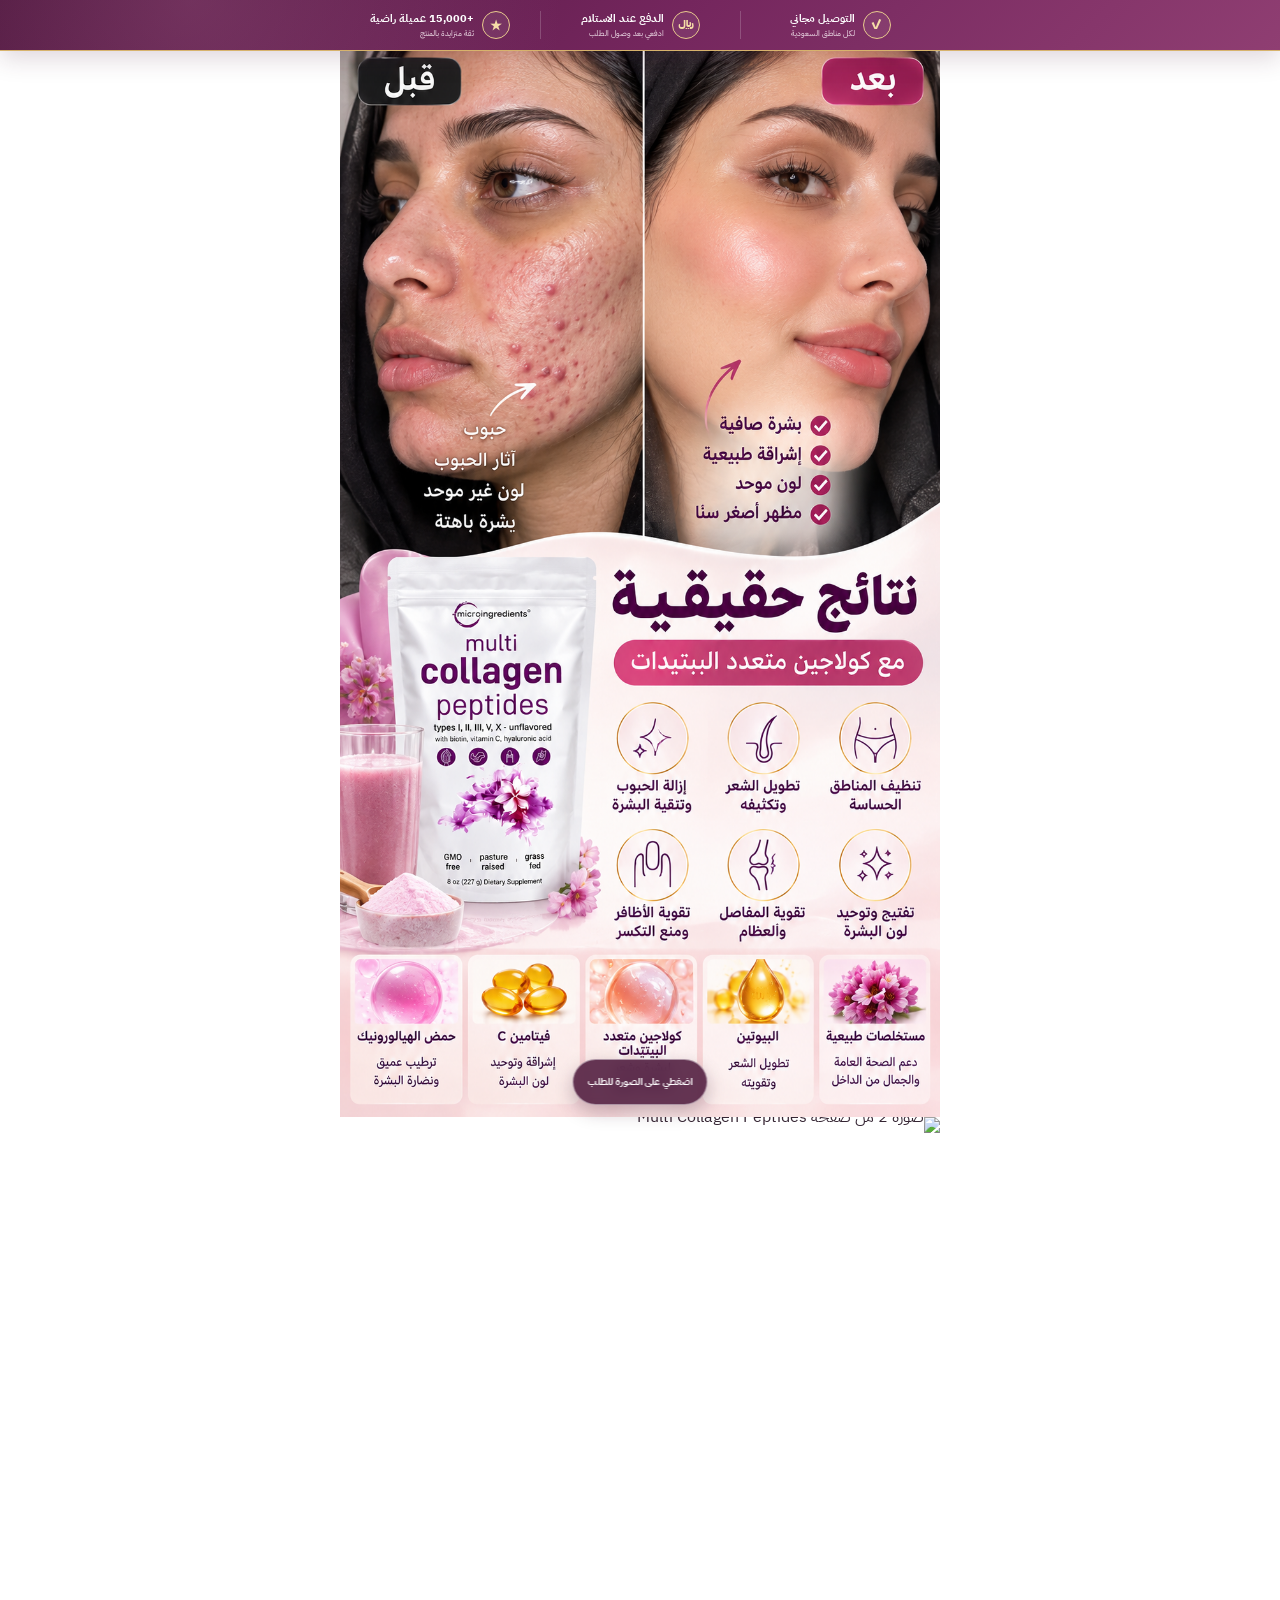
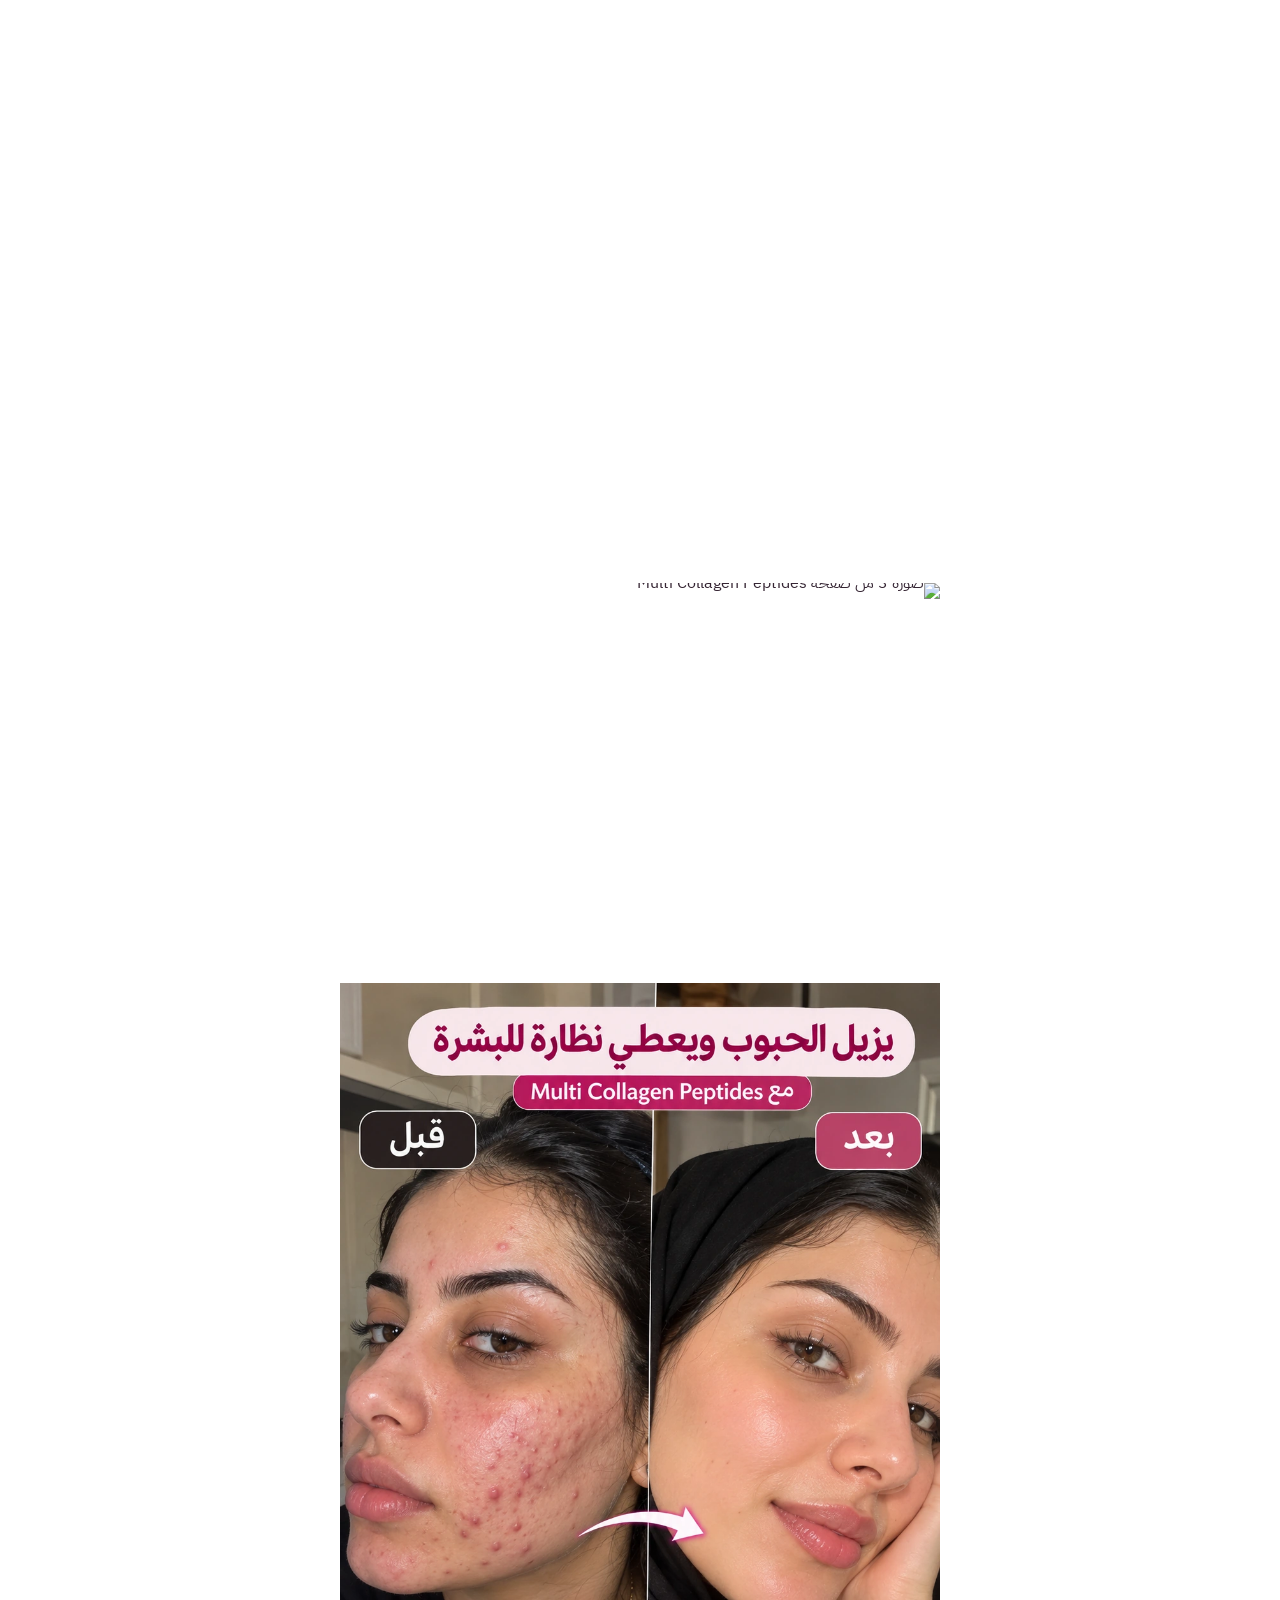
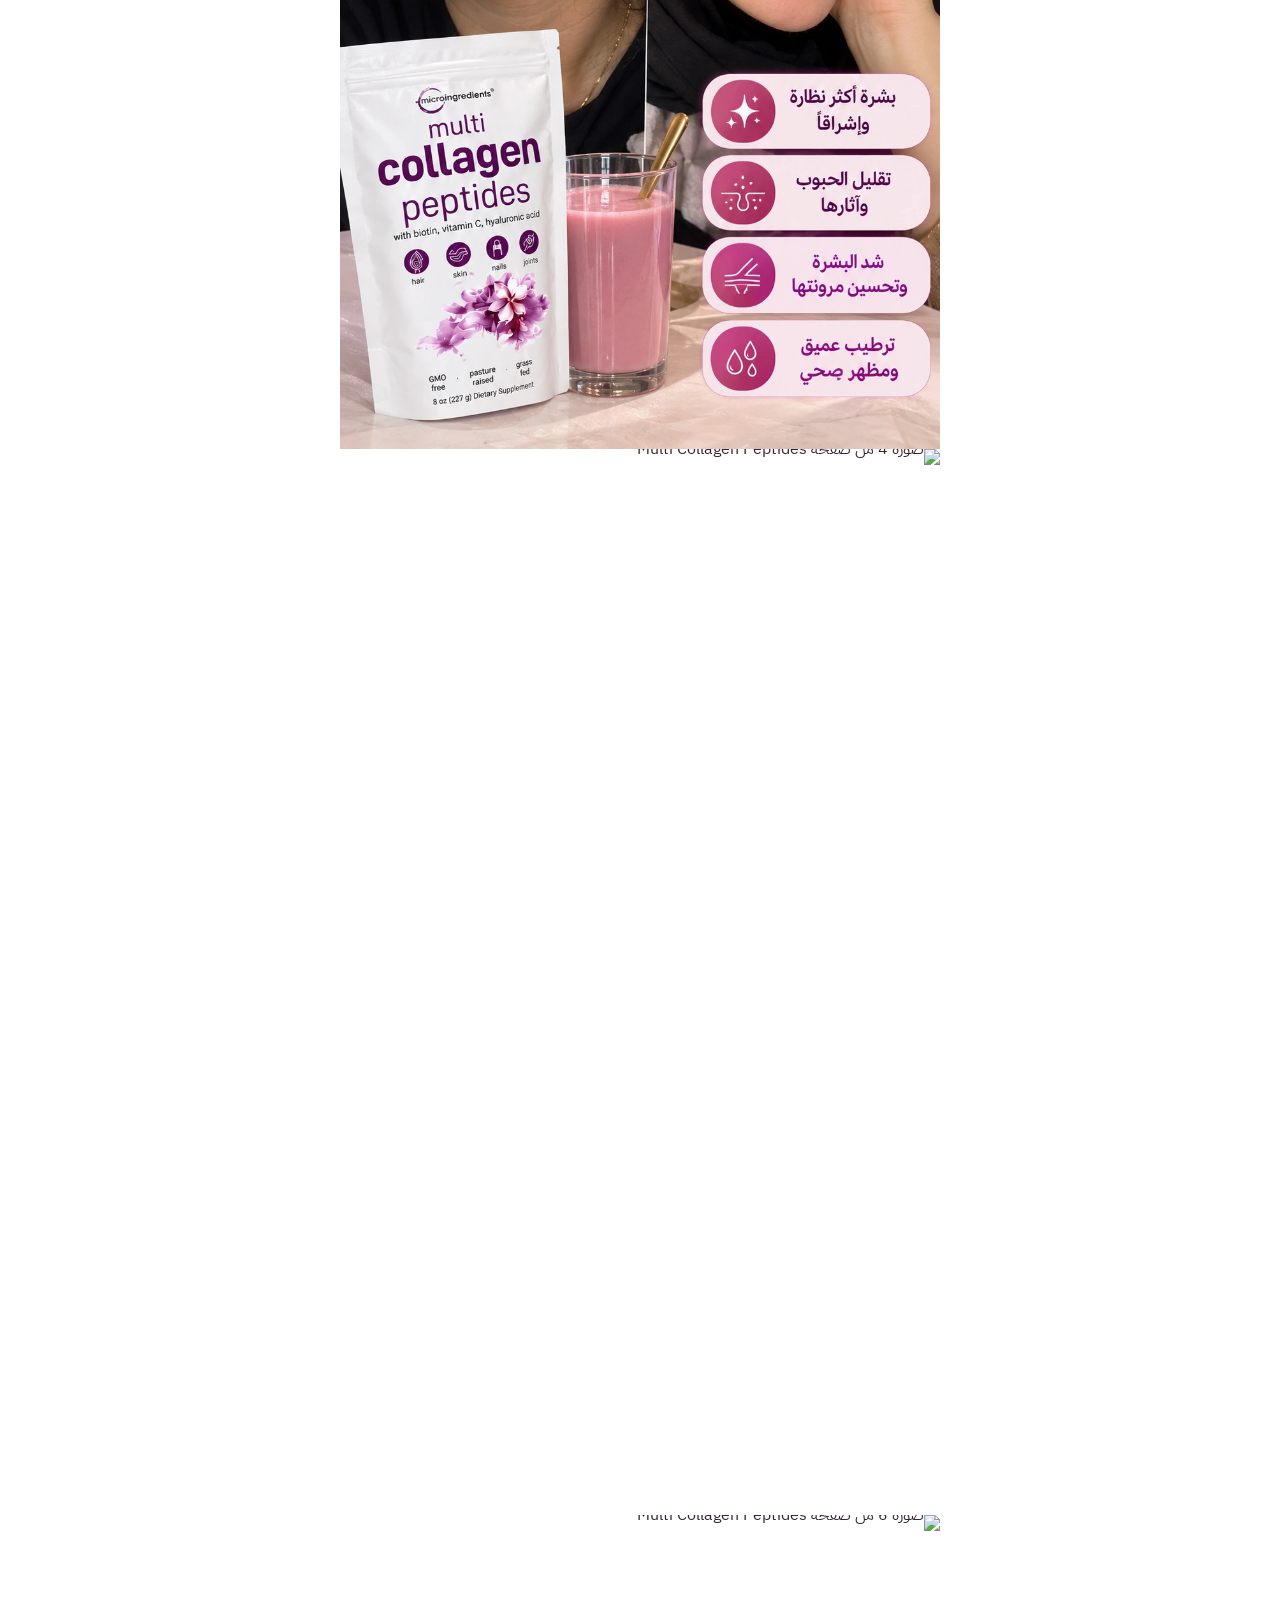
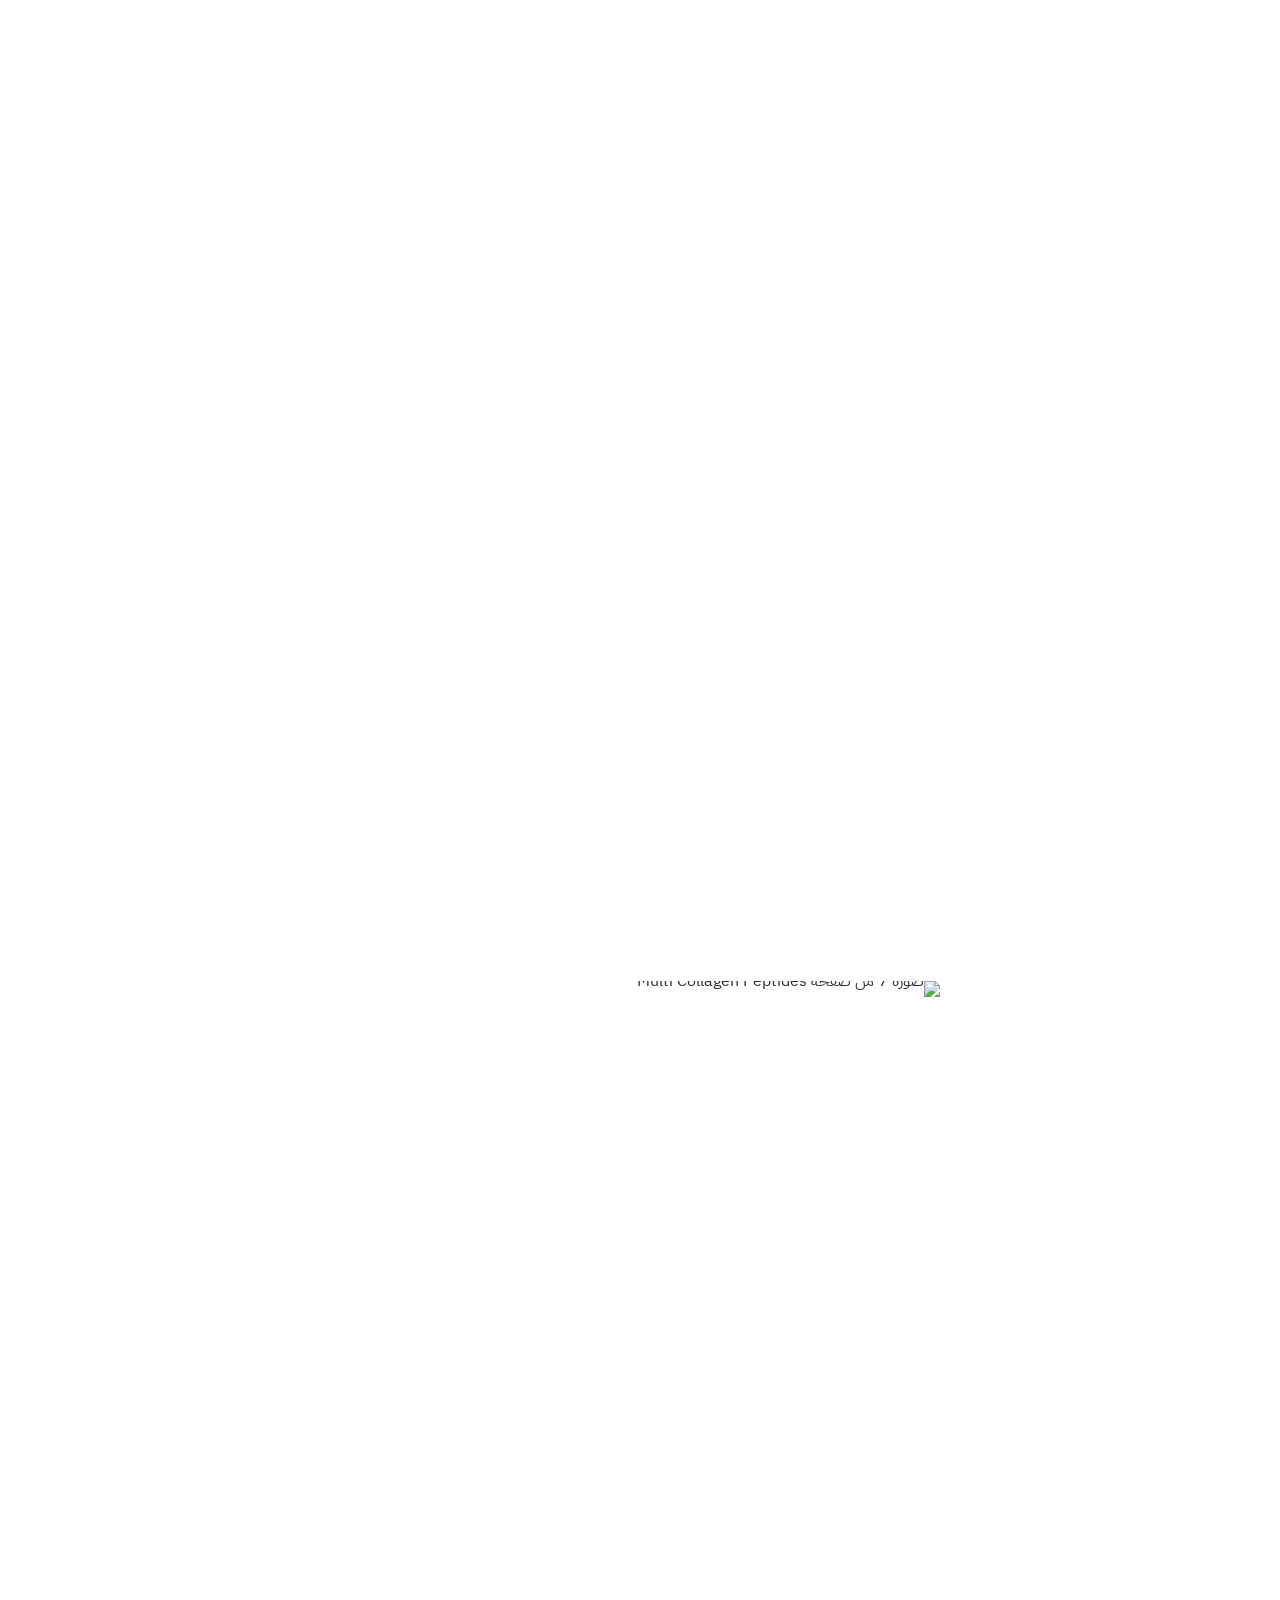
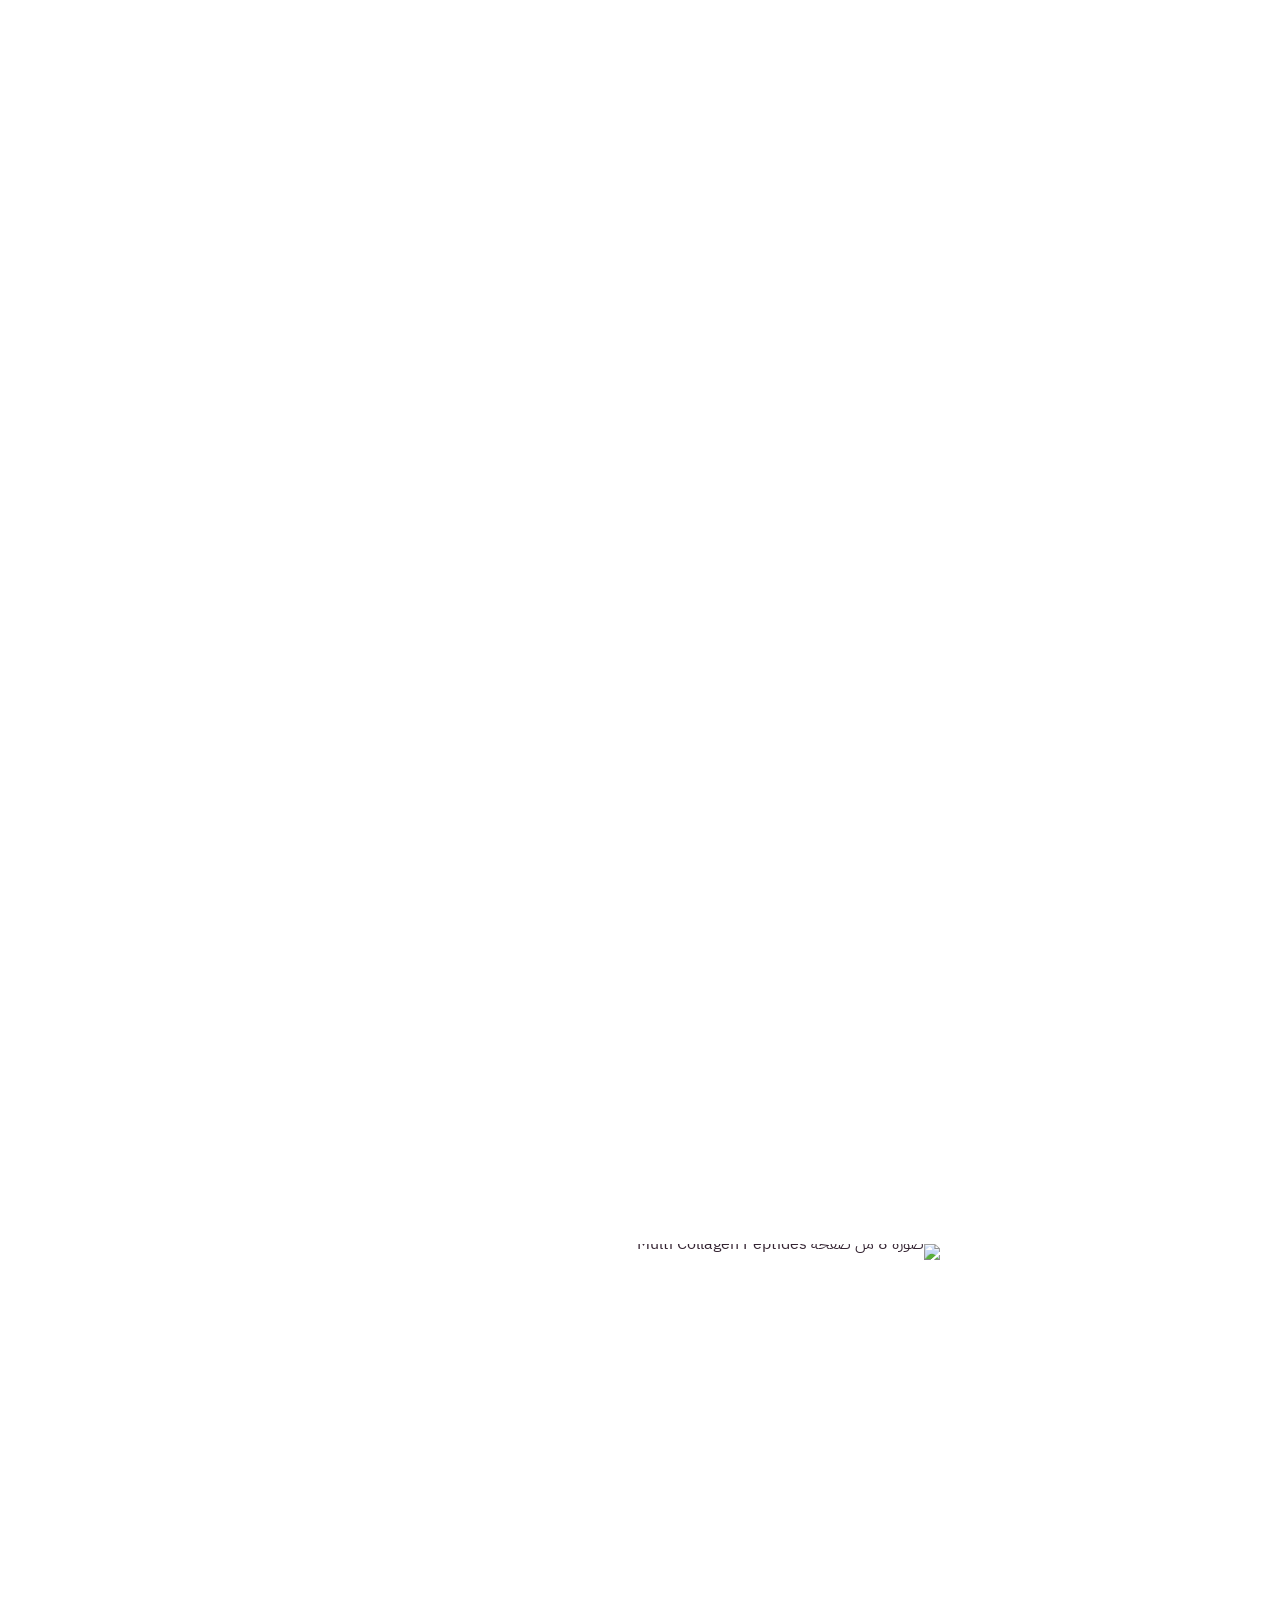
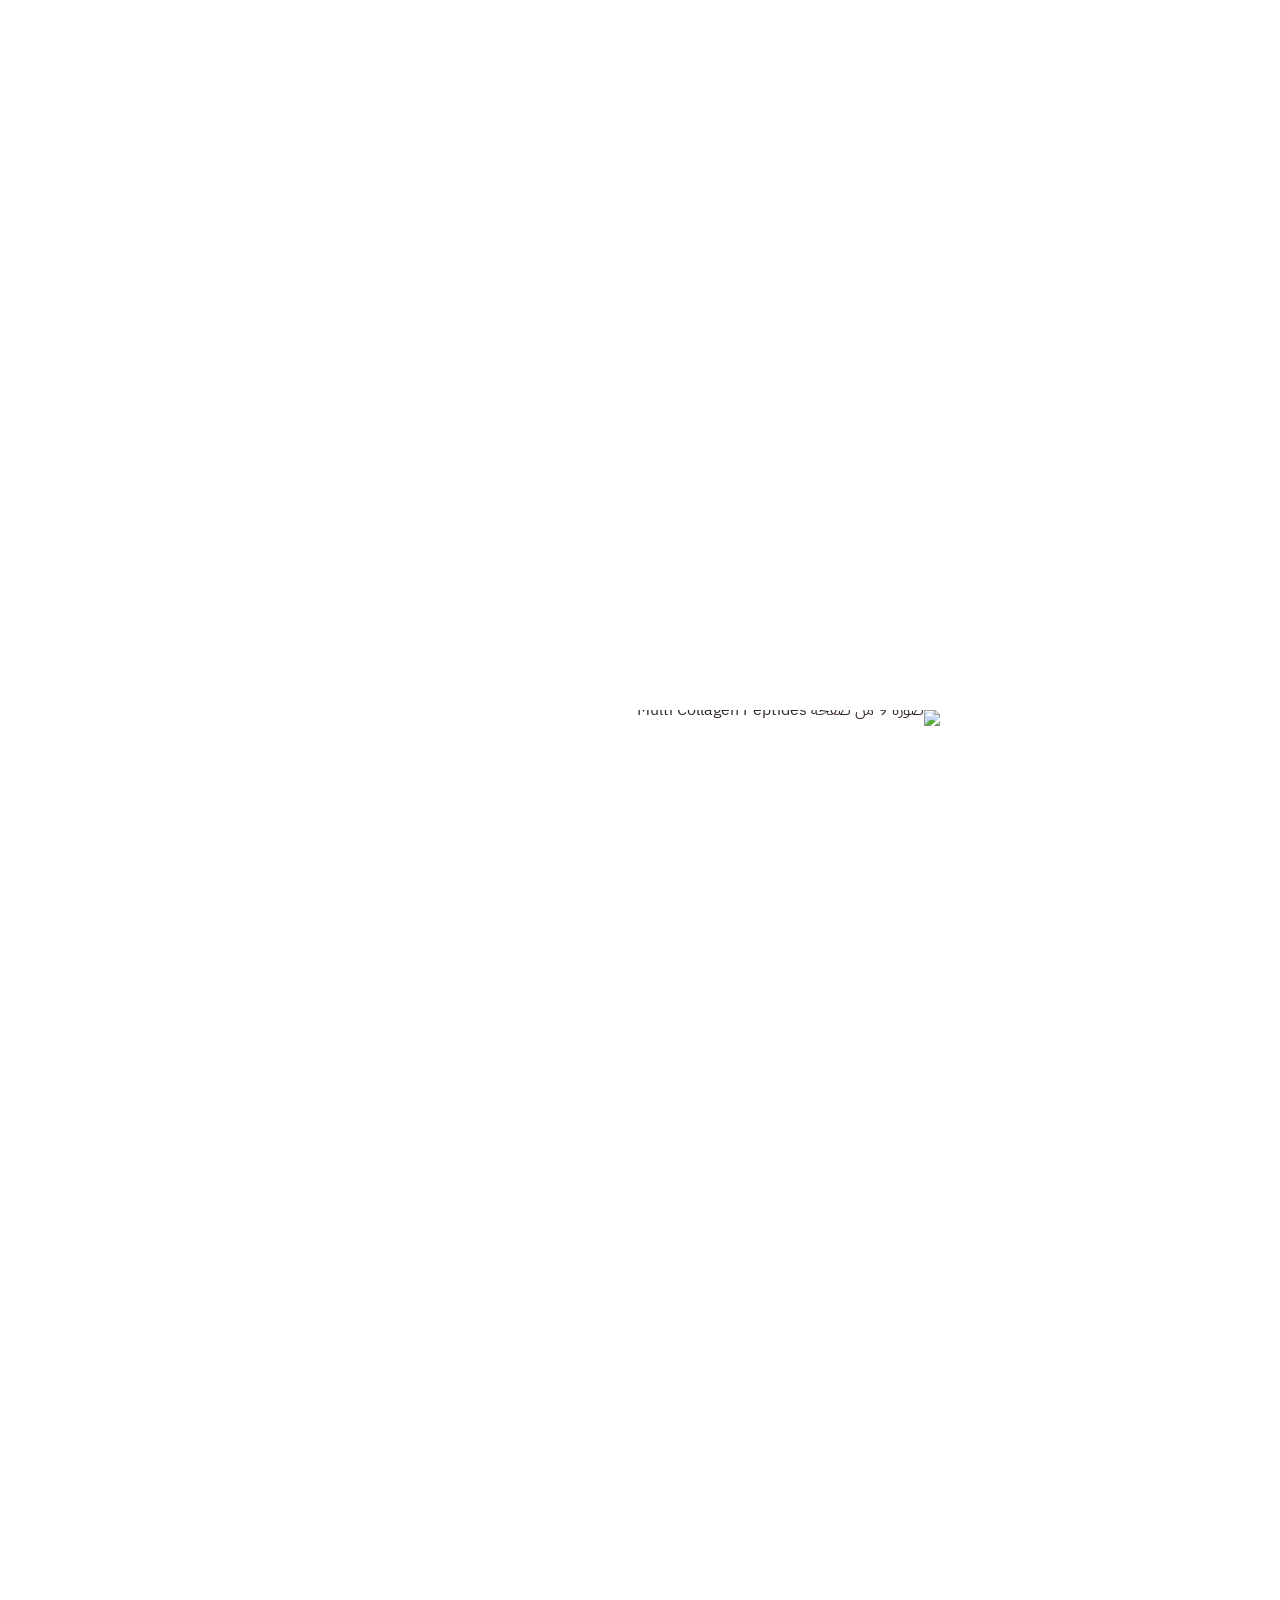
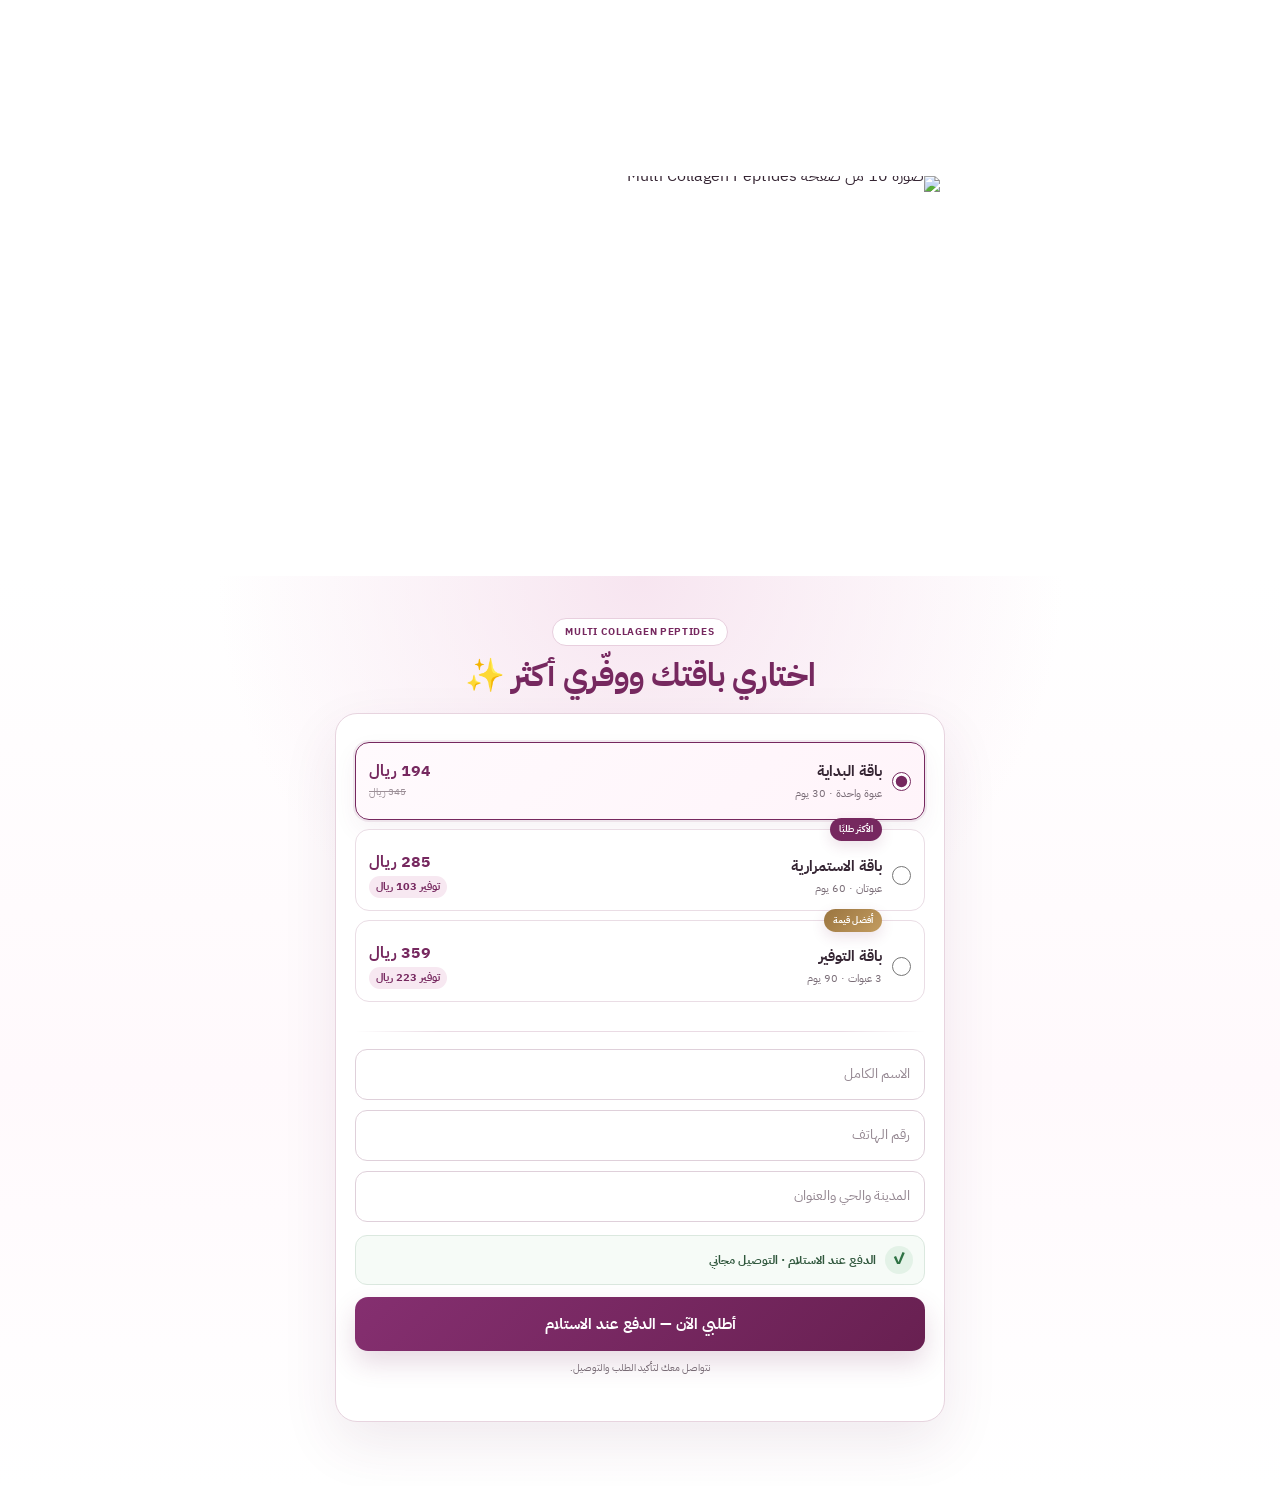
==== index.html @ b0c8eb70 "Remove true duplicate of hero and keep restored gallery image" ====
<!doctype html>
<html lang="ar" dir="rtl">
<head>
  <meta charset="utf-8">
  <meta name="viewport" content="width=device-width, initial-scale=1">
  <meta name="theme-color" content="#fff">
  <title>سر الإشراقة و الجمال من الداخل</title>
  <meta name="description" content="تعرّفي على تفاصيل Multi Collagen Peptides والباقات المتاحة، وقدّمي طلبك بخطوات واضحة مع الدفع عند الاستلام.">
  <link rel="preconnect" href="https://fonts.googleapis.com">
  <link rel="preconnect" href="https://fonts.gstatic.com" crossorigin>
  <link rel="preload" as="image" href="/assets/hero-exact-upload.png?v=20261002-exact1" type="image/png" fetchpriority="high" decoding="async">
  <link href="https://fonts.googleapis.com/css2?family=IBM+Plex+Sans+Arabic:wght@400;500;600;700&display=swap" rel="stylesheet">
  <link rel="stylesheet" href="styles.css?v=20261002-dedupe1">
</head>
<body>
  <div class="top-proof" role="region" aria-label="مزايا الطلب">
    <div class="top-proof__inner">
      <div class="top-proof__item">
        <span class="top-proof__icon" aria-hidden="true">✓</span>
        <span class="top-proof__copy"><strong>التوصيل مجاني</strong><small>لكل مناطق السعودية</small></span>
      </div>
      <div class="top-proof__item">
        <span class="top-proof__icon" aria-hidden="true">﷼</span>
        <span class="top-proof__copy"><strong>الدفع عند الاستلام</strong><small>ادفعي بعد وصول الطلب</small></span>
      </div>
      <div class="top-proof__item">
        <span class="top-proof__icon top-proof__star" aria-hidden="true">★</span>
        <span class="top-proof__copy"><strong>+15,000 عميلة راضية</strong><small>ثقة متزايدة بالمنتج</small></span>
      </div>
    </div>
  </div>
  <main>
    <section class="page-images" aria-label="صور صفحة المنتج">
      <a class="hero-hook" href="#order" aria-label="شاهدي النتيجة ثم انتقلي إلى نموذج الطلب"><img width="941" height="1672" src="/assets/hero-exact-upload.png?v=20261002-exact1" alt="الصورة الرئيسية — نتائج قبل وبعد مع Multi Collagen Peptides" fetchpriority="high" decoding="async"></a>
      <img width="941" height="1672" src="https://assets.youcan.shop/stores/beb4e8052920fe765a0e259c47b26b72df0d8d83/chatgpt-image-oct-1-2026-06-06-47-pm-FEIuqUXeb2hexOYhSBPUBPJLkVP.png" alt="صورة 2 من صفحة Multi Collagen Peptides" loading="lazy" decoding="async">
      <img width="1536" height="1024" src="https://assets.youcan.shop/stores/beb4e8052920fe765a0e259c47b26b72df0d8d83/chatgpt-image-oct-1-2026-06-05-01-pm-3-FEIw3mS5nBwJJhHBhvhXJL53rr4.png" alt="صورة 3 من صفحة Multi Collagen Peptides" loading="lazy" decoding="async">
      <img width="941" height="1672" src="/assets/hero-before-after-v2.webp?v=20261002-2" alt="صورة 4 من صفحة Multi Collagen Peptides" loading="lazy" decoding="async">
      <img width="941" height="1672" src="https://assets.youcan.shop/stores/beb4e8052920fe765a0e259c47b26b72df0d8d83/chatgpt-image-oct-1-2026-06-05-55-pm-3-FEIuzOTz4FWo6PWoYXnutrss5I1.png" alt="صورة 4 من صفحة Multi Collagen Peptides" loading="lazy" decoding="async">
      <img width="941" height="1672" src="https://assets.youcan.shop/stores/beb4e8052920fe765a0e259c47b26b72df0d8d83/chatgpt-image-oct-1-2026-06-05-54-pm-2-FEIvCXhtFiADQF31FWFQdxFZ0yR.png" alt="صورة 6 من صفحة Multi Collagen Peptides" loading="lazy" decoding="async">
      <img width="1080" height="3352" src="https://assets.youcan.shop/stores/beb4e8052920fe765a0e259c47b26b72df0d8d83/02-hair-FEIvcMBN37XtzFalS3qcEyuxUZ1.png" alt="صورة 7 من صفحة Multi Collagen Peptides" loading="lazy" decoding="async">
      <img width="941" height="1672" src="https://assets.youcan.shop/stores/beb4e8052920fe765a0e259c47b26b72df0d8d83/chatgpt-image-oct-1-2026-06-04-36-pm-1-FEIwFhqBw0smo9jNUuVq2lyexDx.png" alt="صورة 8 من صفحة Multi Collagen Peptides" loading="lazy" decoding="async">
      <img width="941" height="1672" src="https://assets.youcan.shop/stores/beb4e8052920fe765a0e259c47b26b72df0d8d83/chatgpt-image-oct-1-2026-06-12-14-pm-6-FEIvjUcXYcqnuyIzFkOjSTVOA16.png" alt="صورة 9 من صفحة Multi Collagen Peptides" loading="lazy" decoding="async">
      <img width="1536" height="1024" src="https://assets.youcan.shop/stores/beb4e8052920fe765a0e259c47b26b72df0d8d83/chatgpt-image-oct-1-2026-06-05-00-pm-2-FEIvqCckWr9kF1gccBZjSRz11g9.png" alt="صورة 10 من صفحة Multi Collagen Peptides" loading="lazy" decoding="async">
    </section>



    <section class="order-section" id="order">
      <div class="order-wrap">
        <div class="intro">
          <span class="order-kicker">MULTI COLLAGEN PEPTIDES</span>
          <h1>اختاري باقتك ووفّري أكثر ✨</h1>
        </div>

        <form id="order-form" class="order-card">
          <fieldset class="offers"><legend class="visually-hidden">اختاري باقتك</legend>
            <label class="offer">
              <input type="radio" name="offer" value="1" checked>
              <span class="offer-copy">
                <span class="details"><b>باقة البداية</b><small>عبوة واحدة · 30 يوم</small></span>
                <span class="price"><strong>194 ريال</strong><del>345 ريال</del></span>
              </span>
            </label>

            <label class="offer featured">
              <span class="offer-badge">الأكثر طلبًا</span>
              <input type="radio" name="offer" value="2">
              <span class="offer-copy">
                <span class="details"><b>باقة الاستمرارية</b><small>عبوتان · 60 يوم</small></span>
                <span class="price"><strong>285 ريال</strong><small class="saving">توفير 103 ريال</small></span>
              </span>
            </label>

            <label class="offer featured value">
              <span class="offer-badge">أفضل قيمة</span>
              <input type="radio" name="offer" value="3">
              <span class="offer-copy">
                <span class="details"><b>باقة التوفير</b><small>3 عبوات · 90 يوم</small></span>
                <span class="price"><strong>359 ريال</strong><small class="saving">توفير 223 ريال</small></span>
              </span>
            </label>
          </fieldset>

          <div class="form-divider"></div>

          <div class="fields">
            <label><span class="visually-hidden">الاسم الكامل</span><input name="name" autocomplete="name" placeholder="الاسم الكامل" required minlength="2"></label>
            <label><span class="visually-hidden">رقم الهاتف</span><input name="phone" type="tel" inputmode="tel" autocomplete="tel" placeholder="رقم الهاتف" required></label>
            <label><span class="visually-hidden">العنوان</span><input name="address" autocomplete="street-address" placeholder="المدينة والحي والعنوان" required></label>
          </div>

          <div class="cod-note">
            <span class="cod-icon">✓</span>
            <div><b>الدفع عند الاستلام · التوصيل مجاني</b></div>
          </div>

          <button class="submit" type="submit">أطلبي الآن — الدفع عند الاستلام</button>
          <p class="check-note">نتواصل معك لتأكيد الطلب والتوصيل.</p>
          <p id="form-message" class="form-message" role="status" aria-live="polite"></p>
        </form>

      </div>
    </section>
  </main>
  <a class="sticky-order" href="#order" aria-label="احجزي باقتك الآن وانتقلي إلى نموذج الطلب"><span class="sticky-text">أطلبي الآن و استفيدي من عرض التوفير</span><span class="sticky-arrow" aria-hidden="true">↓</span></a>
  <script src="app.js?v=20261002-dedupe1" defer></script>
</body>
</html>
---- styles.css ----
:root{--plum:#76285f;--plum-dark:#5f1c4b;--pink:#fbf0f5;--ink:#352533;--muted:#786b75;--line:#eadde5;--gold:#c8a568}
*{box-sizing:border-box}html{scroll-behavior:smooth;scroll-padding-top:14px}body{margin:0;background:#fff;color:var(--ink);font-family:'IBM Plex Sans Arabic',Tahoma,sans-serif;line-height:1.6}.page-images{width:100%;max-width:600px;margin:0 auto;line-height:0;background:white}.page-images img{display:block;width:100%;height:auto;margin:0}.page-images a{display:block}.order-section{padding:35px 15px 55px;background:linear-gradient(180deg,#fff,#fff8fb)}.order-wrap{width:min(570px,100%);margin:0 auto}.intro{text-align:center;margin:0 0 20px}.intro h1{font-size:clamp(21px,5vw,29px);line-height:1.4;color:var(--plum);margin:0 0 5px}.intro p{font-size:13px;color:var(--muted);margin:0}.order-card{background:#fff;border:1px solid var(--line);border-radius:16px;padding:17px;box-shadow:0 10px 35px #54204012}.offers{border:0;padding:0;margin:0 0 14px}.offer{display:flex;align-items:center;gap:11px;border:1px solid var(--line);border-radius:11px;padding:11px 12px;margin:8px 0;cursor:pointer}.offer:has(input:checked){border-color:var(--plum);background:#fff8fc;box-shadow:inset 0 0 0 1px var(--plum)}.offer input{width:17px;height:17px;accent-color:var(--plum)}.details{display:flex;flex-direction:column;flex:1}.details b{font-size:14px}.details small,.price small{font-size:11px;color:var(--muted)}.price{display:flex;flex-direction:column;align-items:flex-start;color:var(--plum)}.price strong{font-size:14px}.price del{font-size:11px;color:#9d9098}.fields{display:grid;grid-template-columns:1fr;gap:9px}.fields input{display:block;width:100%;padding:12px 13px;border:1px solid #ded2db;border-radius:10px;background:#fff;font:inherit;font-size:14px;outline:none}.fields input:focus{border-color:var(--plum);box-shadow:0 0 0 3px #76285f17}.check-note{text-align:center;font-size:11px;color:var(--muted);margin:11px 0 0}.submit{display:block;width:100%;border:0;border-radius:10px;background:var(--plum);color:white;padding:13px 16px;margin-top:9px;font:inherit;font-weight:700;font-size:15px;cursor:pointer}.submit:hover{background:var(--plum-dark)}.form-message{text-align:center;font-size:11px;color:#ad343f;min-height:18px;margin:8px 0 0}.bottom-note{text-align:center;color:var(--plum);font-weight:700;font-size:13px;margin:18px 0 0}.visually-hidden{position:absolute!important;width:1px;height:1px;padding:0;margin:-1px;overflow:hidden;clip:rect(0,0,0,0);white-space:nowrap;border:0}.sticky-order{display:none}
@media(max-width:600px){
  body{padding-bottom:0}
  .order-section{padding:29px 12px 56px}
  .order-card{padding:13px}
  .sticky-order{
    display:flex;
    position:fixed;
    z-index:999;
    left:50%;
    bottom:max(16px,env(safe-area-inset-bottom));
    transform:translateX(-50%);
    align-items:center;
    justify-content:center;
    gap:10px;
    width:calc(100% - 28px);
    max-width:420px;
    min-height:56px;
    background:linear-gradient(135deg,#842f6e,#64204f);
    color:#fff;
    text-decoration:none;
    padding:14px 20px;
    border-radius:18px;
    font-weight:700;
    font-size:16px;
    line-height:1;
    box-shadow:0 12px 32px #45263b52,0 0 0 0 #76285f42;
    border:1px solid #ffffff2e;
    overflow:hidden;
    isolation:isolate;
    animation:stickyPulse 2.6s ease-in-out infinite;
    transition:opacity .2s ease,transform .2s ease,visibility .2s ease;
  }
  .sticky-order::before{
    content:"";
    position:absolute;
    z-index:-1;
    top:-55%;
    left:-30%;
    width:18%;
    height:220%;
    background:linear-gradient(90deg,transparent,#ffffff35,transparent);
    transform:rotate(16deg);
    animation:stickyShine 4.2s ease-in-out infinite;
  }
  .sticky-order .sticky-text{
    white-space:nowrap;
    overflow:hidden;
    text-overflow:ellipsis;
  }
  .sticky-order .sticky-arrow{
    flex:0 0 auto;
    display:inline-grid;
    place-items:center;
    width:26px;
    height:26px;
    border-radius:50%;
    background:#ffffff1f;
    font-size:17px;
    line-height:1;
    animation:stickyArrow 1.6s ease-in-out infinite;
  }
  .sticky-order:active{
    background:#5f1c4b;
    transform:translateX(-50%) scale(.985)
  }
  .sticky-order.is-hidden{
    opacity:0;
    visibility:hidden;
    pointer-events:none;
    transform:translateX(-50%) translateY(16px) scale(.98);
    animation:none
  }
}
@keyframes stickyPulse{
  0%,100%{box-shadow:0 12px 32px #45263b52,0 0 0 0 #76285f38}
  50%{box-shadow:0 14px 36px #45263b66,0 0 0 7px #76285f00}
}
@keyframes stickyShine{
  0%,58%{left:-30%;opacity:0}
  68%{opacity:1}
  82%{left:118%;opacity:0}
  100%{left:118%;opacity:0}
}
@keyframes stickyArrow{
  0%,100%{transform:translateY(0)}
  50%{transform:translateY(2px)}
}
@media(prefers-reduced-motion:reduce){
  .sticky-order,.sticky-order::before,.sticky-order .sticky-arrow{animation:none!important}
}

.success{text-align:center;padding:24px 8px}.success>span{display:inline-grid;place-items:center;width:54px;height:54px;border-radius:50%;background:#e8f3eb;color:#2f7545;font-size:28px}.success h2{color:var(--plum);margin:13px 0 5px;font-size:24px}.success p{color:var(--muted);font-size:14px;margin:0}
.submit:disabled{opacity:.7;cursor:wait}

.fields input[type="tel"]{direction:rtl;text-align:right}


/* ===== Conversion-focused checkout refresh ===== */
.order-section{
  padding:42px 14px 64px;
  background:
    radial-gradient(circle at 50% 0,#f7e5f0 0,transparent 38%),
    linear-gradient(180deg,#fff 0,#fff9fc 55%,#fff 100%);
}
.order-wrap{width:min(610px,100%)}
.intro{margin:0 auto 16px;max-width:560px}
.order-kicker{
  display:inline-flex;
  align-items:center;
  justify-content:center;
  min-height:28px;
  padding:5px 12px;
  margin-bottom:8px;
  border:1px solid #e8cfde;
  border-radius:999px;
  background:#fff;
  color:var(--plum);
  font-size:10px;
  font-weight:700;
  letter-spacing:.7px
}
.intro h1{
  margin:0 0 7px;
  font-size:clamp(23px,5.2vw,32px);
  line-height:1.35;
  letter-spacing:-.3px
}
.intro p{
  max-width:500px;
  margin:0 auto;
  font-size:13px;
  line-height:1.7
}
.trust-row{
  display:grid;
  grid-template-columns:repeat(3,1fr);
  gap:7px;
  margin:0 0 11px
}
.trust-row span{
  display:flex;
  align-items:center;
  justify-content:center;
  min-height:38px;
  padding:7px 8px;
  border:1px solid #eddfe7;
  border-radius:10px;
  background:#ffffffcc;
  color:#66535f;
  font-size:10px;
  font-weight:600;
  text-align:center
}
.order-card{
  border:1px solid #e7d4df;
  border-radius:22px;
  padding:19px;
  box-shadow:0 22px 55px #60265018;
  overflow:visible
}
.step-head{
  display:flex;
  align-items:center;
  gap:10px;
  margin:0 0 12px
}
.step-head .step-num{
  flex:0 0 31px;
  width:31px;
  height:31px;
  display:grid;
  place-items:center;
  border-radius:50%;
  background:var(--plum);
  color:#fff;
  font-size:13px;
  font-weight:700;
  box-shadow:0 5px 14px #76285f2b
}
.step-head div{display:flex;flex-direction:column;line-height:1.35}
.step-head b{font-size:15px;color:#402d3b}
.step-head small{font-size:10px;color:var(--muted);margin-top:3px}
.offers{margin:0}
.offer{
  position:relative;
  display:flex;
  align-items:center;
  gap:10px;
  min-height:78px;
  margin:9px 0;
  padding:12px 13px;
  border:1.5px solid #eadde5;
  border-radius:14px;
  background:#fff;
  transition:border-color .18s ease,box-shadow .18s ease,transform .18s ease,background .18s ease
}
.offer:hover{border-color:#cda9bf}
.offer:has(input:checked){
  border-color:var(--plum);
  background:linear-gradient(135deg,#fffafd,#fff4fa);
  box-shadow:0 0 0 2px #76285f16,0 10px 24px #76285f10
}
.offer input{
  flex:0 0 auto;
  width:19px;
  height:19px;
  margin:0;
  accent-color:var(--plum)
}
.offer-copy{
  flex:1;
  min-width:0;
  display:flex;
  align-items:center;
  justify-content:space-between;
  gap:12px
}
.details b{font-size:15px;color:#352533}
.details small{font-size:11px;margin-top:2px}
.price{flex:0 0 auto;align-items:flex-end;text-align:left}
.price strong{font-size:16px;line-height:1.2;color:var(--plum)}
.price del{font-size:10px;margin-top:3px}
.price .saving{
  display:inline-flex;
  margin-top:4px;
  padding:2px 7px;
  border-radius:999px;
  background:#f7e8f1;
  color:var(--plum);
  font-weight:700
}
.offer.featured{padding-top:23px}
.offer-badge{
  position:absolute;
  top:-1px;
  right:42px;
  transform:translateY(-48%);
  display:inline-flex;
  align-items:center;
  min-height:23px;
  padding:3px 9px;
  border-radius:999px;
  background:var(--plum);
  color:#fff;
  font-size:9px;
  font-weight:700;
  box-shadow:0 5px 14px #76285f24
}
.offer.value .offer-badge{
  background:linear-gradient(135deg,#9a7540,#c39c60)
}
.form-divider{
  height:1px;
  margin:20px 0 17px;
  background:linear-gradient(90deg,transparent,#eadbe4 15%,#eadbe4 85%,transparent)
}
.delivery-step{margin-bottom:11px}
.fields{gap:10px}
.fields input{
  min-height:51px;
  padding:13px 14px;
  border:1.2px solid #dfd0da;
  border-radius:12px;
  background:#fff;
  font-size:14px;
  transition:border-color .18s ease,box-shadow .18s ease
}
.fields input::placeholder{color:#948791}
.fields input:focus{
  border-color:#8f3a75;
  box-shadow:0 0 0 4px #76285f12
}
.cod-note{
  display:flex;
  align-items:center;
  gap:9px;
  margin:13px 0 0;
  padding:10px 11px;
  border:1px solid #dbe8df;
  border-radius:12px;
  background:#f6fbf7
}
.cod-icon{
  flex:0 0 28px;
  width:28px;
  height:28px;
  display:grid;
  place-items:center;
  border-radius:50%;
  background:#e3f2e7;
  color:#2e7244;
  font-weight:800
}
.cod-note div{display:flex;flex-direction:column;line-height:1.35}
.cod-note b{font-size:12px;color:#31583e}
.cod-note small{font-size:10px;color:#688071;margin-top:2px}
.submit{
  min-height:54px;
  margin-top:12px;
  border-radius:13px;
  background:linear-gradient(135deg,#852f70,#682051);
  font-size:15px;
  box-shadow:0 12px 26px #6e24572b;
  transition:transform .15s ease,box-shadow .15s ease,background .15s ease
}
.submit:hover{
  background:linear-gradient(135deg,#76285f,#5f1c4b);
  box-shadow:0 14px 30px #6e245738
}
.submit:active{transform:scale(.992)}
.check-note{
  margin:9px 0 0;
  font-size:10px;
  line-height:1.6
}
.bottom-note{
  margin:16px 0 0;
  font-size:12px;
  color:#6d365b
}

@media(max-width:600px){
  .order-section{padding:31px 11px 58px}
  .order-card{padding:15px 13px;border-radius:18px}
  .trust-row{gap:5px}
  .trust-row span{min-height:36px;padding:6px 4px;font-size:9px}
  .offer{min-height:74px;padding:11px 10px}
  .offer.featured{padding-top:21px}
  .offer-badge{right:39px}
  .offer-copy{gap:8px}
  .details b{font-size:14px}
  .details small{font-size:10px}
  .price strong{font-size:15px}
  .sticky-order{font-size:15px}
}
@media(max-width:380px){
  .trust-row{grid-template-columns:1fr}
  .trust-row span{min-height:31px}
  .offer-copy{align-items:flex-start}
  .price strong{font-size:14px}
}


/* Editorial trust section and transparent proof notes */
.proof-image{margin:0;background:#fff}
.proof-image figcaption{
  max-width:941px;
  margin:0 auto;
  padding:12px 18px;
  border-bottom:1px solid #f0e5eb;
  background:#fff9fc;
  color:#725c6b;
  font-size:12px;
  line-height:1.8;
  text-align:center
}
.product-guide{
  padding:48px 16px 42px;
  background:linear-gradient(180deg,#fffafc 0,#fff 90%)
}
.content-wrap{width:min(790px,100%);margin:0 auto}
.section-eyebrow{
  display:inline-block;
  padding:5px 12px;
  border:1px solid #ead4e1;
  border-radius:999px;
  color:var(--plum);
  background:#fff;
  font-size:11px;
  font-weight:700
}
.product-guide h2{
  margin:10px 0 7px;
  color:#462c40;
  font-size:clamp(22px,4vw,30px);
  line-height:1.45
}
.section-lead{
  max-width:650px;
  margin:0 0 23px;
  color:var(--muted);
  font-size:14px;
  line-height:1.9
}
.formula-grid{display:grid;grid-template-columns:repeat(3,minmax(0,1fr));gap:12px}
.formula-card{
  min-height:154px;
  padding:17px 16px;
  border:1px solid #ecdeE6;
  border-radius:16px;
  background:#fff;
  box-shadow:0 9px 26px #50203c09
}
.formula-mark{
  display:grid;
  place-items:center;
  width:34px;
  height:34px;
  border-radius:11px;
  background:#f8ebf2;
  color:var(--plum);
  font-size:11px;
  font-weight:700
}
.formula-card h3{margin:11px 0 5px;color:#3f2d3b;font-size:15px}
.formula-card p{margin:0;color:var(--muted);font-size:12px;line-height:1.8}
.trust-panel{
  margin:18px 0 0;
  padding:20px;
  border:1px solid #e8d8e2;
  border-radius:18px;
  background:linear-gradient(135deg,#fff,#fff8fb)
}
.trust-panel h3{margin:0 0 12px;color:var(--plum);font-size:18px}
.trust-panel ul{display:grid;grid-template-columns:repeat(3,minmax(0,1fr));gap:12px;padding:0;margin:0;list-style:none}
.trust-panel li{display:flex;align-items:flex-start;gap:9px}
.trust-panel li>span:first-child{
  flex:0 0 23px;
  display:grid;
  place-items:center;
  width:23px;
  height:23px;
  border-radius:50%;
  background:#e8f3eb;
  color:#347048;
  font-size:12px;
  font-weight:800
}
.trust-panel li>span:last-child{display:flex;flex-direction:column;gap:4px}
.trust-panel b{color:#443543;font-size:12px}
.trust-panel small{color:var(--muted);font-size:11px;line-height:1.65}
.proof-note{
  margin:17px 0 0;
  padding:15px 17px;
  border-right:3px solid #c8a568;
  border-radius:10px;
  background:#fbf8f1
}
.proof-note b{color:#58462b;font-size:13px}
.proof-note p{margin:5px 0 0;color:#6e6557;font-size:12px;line-height:1.9}
.faq{margin-top:34px}
.faq h2{margin:0 0 11px;font-size:21px}
.faq details{
  margin:8px 0;
  border:1px solid #eadde5;
  border-radius:13px;
  background:#fff
}
.faq summary{
  position:relative;
  padding:14px 17px;
  color:#3f2d3b;
  font-size:13px;
  font-weight:700;
  cursor:pointer;
  list-style:none
}
.faq summary::-webkit-details-marker{display:none}
.faq summary::after{content:"+";position:absolute;left:16px;color:var(--plum);font-size:18px;line-height:1}
.faq details[open] summary::after{content:"−"}
.faq details p{margin:0;padding:0 17px 15px;color:var(--muted);font-size:12px;line-height:1.9}
.guide-cta{
  display:flex;
  align-items:center;
  justify-content:center;
  gap:10px;
  width:fit-content;
  max-width:100%;
  margin:24px auto 0;
  padding:13px 20px;
  border-radius:12px;
  background:var(--plum);
  color:#fff;
  text-align:center;
  text-decoration:none;
  font-size:14px;
  font-weight:700;
  box-shadow:0 9px 22px #76285f25
}
.guide-cta:hover{background:var(--plum-dark)}
.guide-cta span{font-size:18px}
@media(max-width:600px){
  .proof-image figcaption{padding:10px 13px;font-size:10px}
  .product-guide{padding:35px 14px 32px}
  .section-lead{font-size:13px}
  .formula-grid{grid-template-columns:1fr;gap:9px}
  .formula-card{min-height:0;padding:14px 15px}
  .formula-mark{float:right;margin-left:11px}
  .formula-card h3{margin:0 0 4px;padding-top:2px}
  .formula-card p{font-size:11px}
  .trust-panel{padding:16px 14px}
  .trust-panel ul{grid-template-columns:1fr;gap:13px}
  .trust-panel b{font-size:12px}
  .trust-panel small{font-size:10px}
  .faq{margin-top:28px}
  .guide-cta{width:100%;font-size:13px;padding:13px 12px}
}

/* Checkout simplification */
@media(max-width:600px){
  .order-section{padding-top:20px}
  .intro{margin-bottom:14px}
  .intro p,.trust-row,.bottom-note{display:none!important}
  .order-card{padding:12px}
  .offers{margin-bottom:0}
  .offer{padding:10px 12px;margin:6px 0;min-height:68px;border-radius:14px}
  .details b{font-size:14px}
  .details small,.price small{font-size:11px}
  .form-divider{margin:13px 0}
  .fields{gap:8px}
  .fields input{min-height:48px}
  .cod-note{margin-top:10px;padding:8px 10px}
  .submit{margin-top:8px;padding:12px;font-size:15px}
  .check-note{margin-top:8px;font-size:10px}
}


/* ===== Top trust hook ===== */
.top-proof{
  position:relative;
  z-index:20;
  width:100%;
  background:
    radial-gradient(circle at 15% 0,#a7628d55 0,transparent 34%),
    linear-gradient(135deg,#4c153c 0,#74265d 52%,#8f3e72 100%);
  color:#fff;
  border-bottom:1px solid #d7b36c;
  box-shadow:0 8px 24px #4a18352b;
}
.top-proof__inner{
  width:min(600px,100%);
  margin:0 auto;
  display:grid;
  grid-template-columns:repeat(3,minmax(0,1fr));
  align-items:stretch;
}
.top-proof__item{
  min-width:0;
  display:flex;
  align-items:center;
  justify-content:center;
  gap:8px;
  padding:11px 8px;
  text-align:right;
  position:relative;
}
.top-proof__item:not(:last-child)::after{
  content:"";
  position:absolute;
  left:0;
  top:22%;
  height:56%;
  width:1px;
  background:#ffffff30;
}
.top-proof__icon{
  flex:0 0 28px;
  width:28px;
  height:28px;
  display:grid;
  place-items:center;
  border:1px solid #e8ca8d;
  border-radius:50%;
  background:#ffffff12;
  color:#f6dda7;
  font-size:14px;
  font-weight:800;
  line-height:1;
}
.top-proof__star{font-size:13px}
.top-proof__copy{
  min-width:0;
  display:flex;
  flex-direction:column;
  line-height:1.25;
}
.top-proof__copy strong{
  font-size:11px;
  font-weight:800;
  white-space:nowrap;
}
.top-proof__copy small{
  margin-top:3px;
  color:#f0dfe9;
  font-size:8px;
  white-space:nowrap;
}
.hero-hook{
  display:block;
  position:relative;
  background:#fff;
}
.hero-hook::after{
  content:"اضغطي على الصورة للطلب";
  position:absolute;
  left:50%;
  bottom:12px;
  transform:translateX(-50%);
  z-index:2;
  display:inline-flex;
  align-items:center;
  justify-content:center;
  min-height:32px;
  padding:6px 14px;
  border:1px solid #ffffff7a;
  border-radius:999px;
  background:#491538d9;
  color:#fff;
  font-size:10px;
  font-weight:700;
  line-height:1;
  box-shadow:0 7px 18px #32102542;
  backdrop-filter:blur(7px);
  -webkit-backdrop-filter:blur(7px);
  pointer-events:none;
}
@media(max-width:600px){
  .top-proof__item{gap:5px;padding:9px 4px}
  .top-proof__icon{width:23px;height:23px;flex-basis:23px;font-size:11px}
  .top-proof__copy strong{font-size:9px}
  .top-proof__copy small{font-size:7px}
  .hero-hook::after{bottom:9px;min-height:29px;padding:5px 12px;font-size:9px}
}
@media(max-width:365px){
  .top-proof__copy small{display:none}
  .top-proof__item{padding:9px 3px}
}
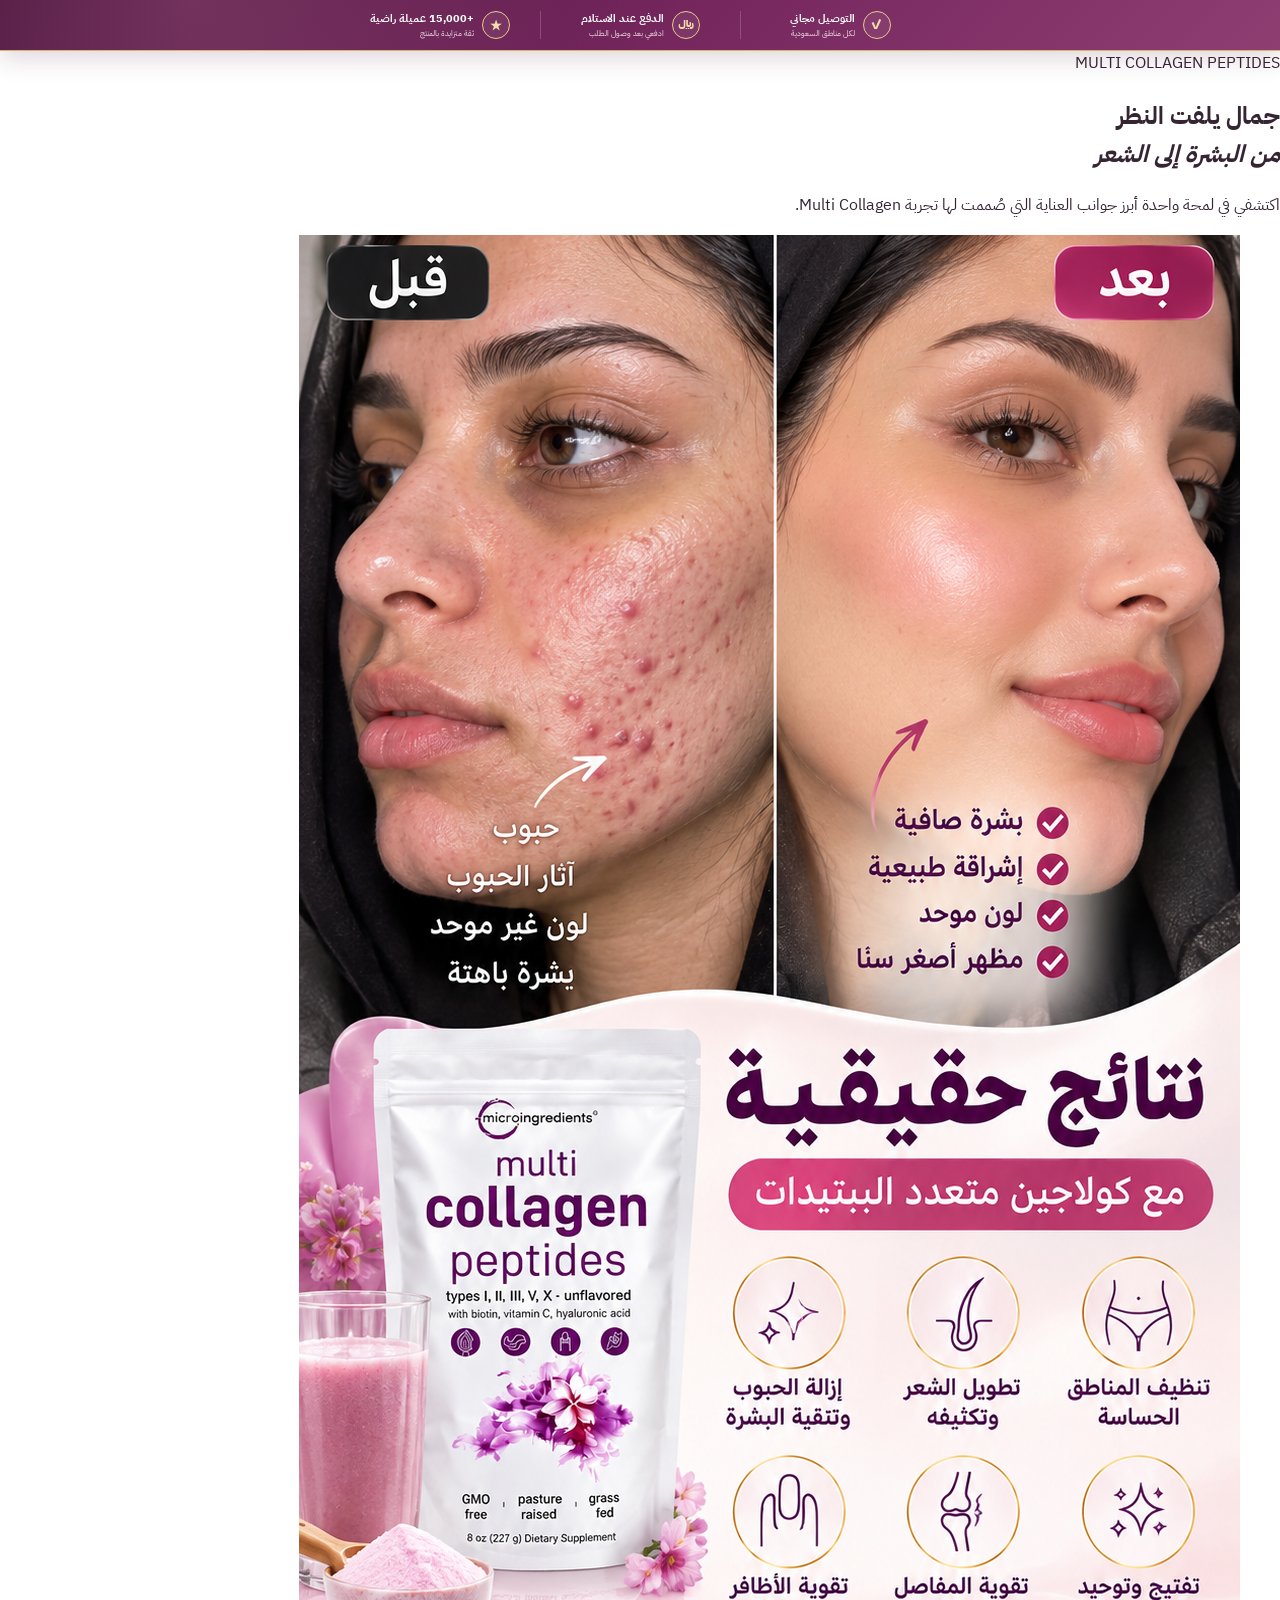
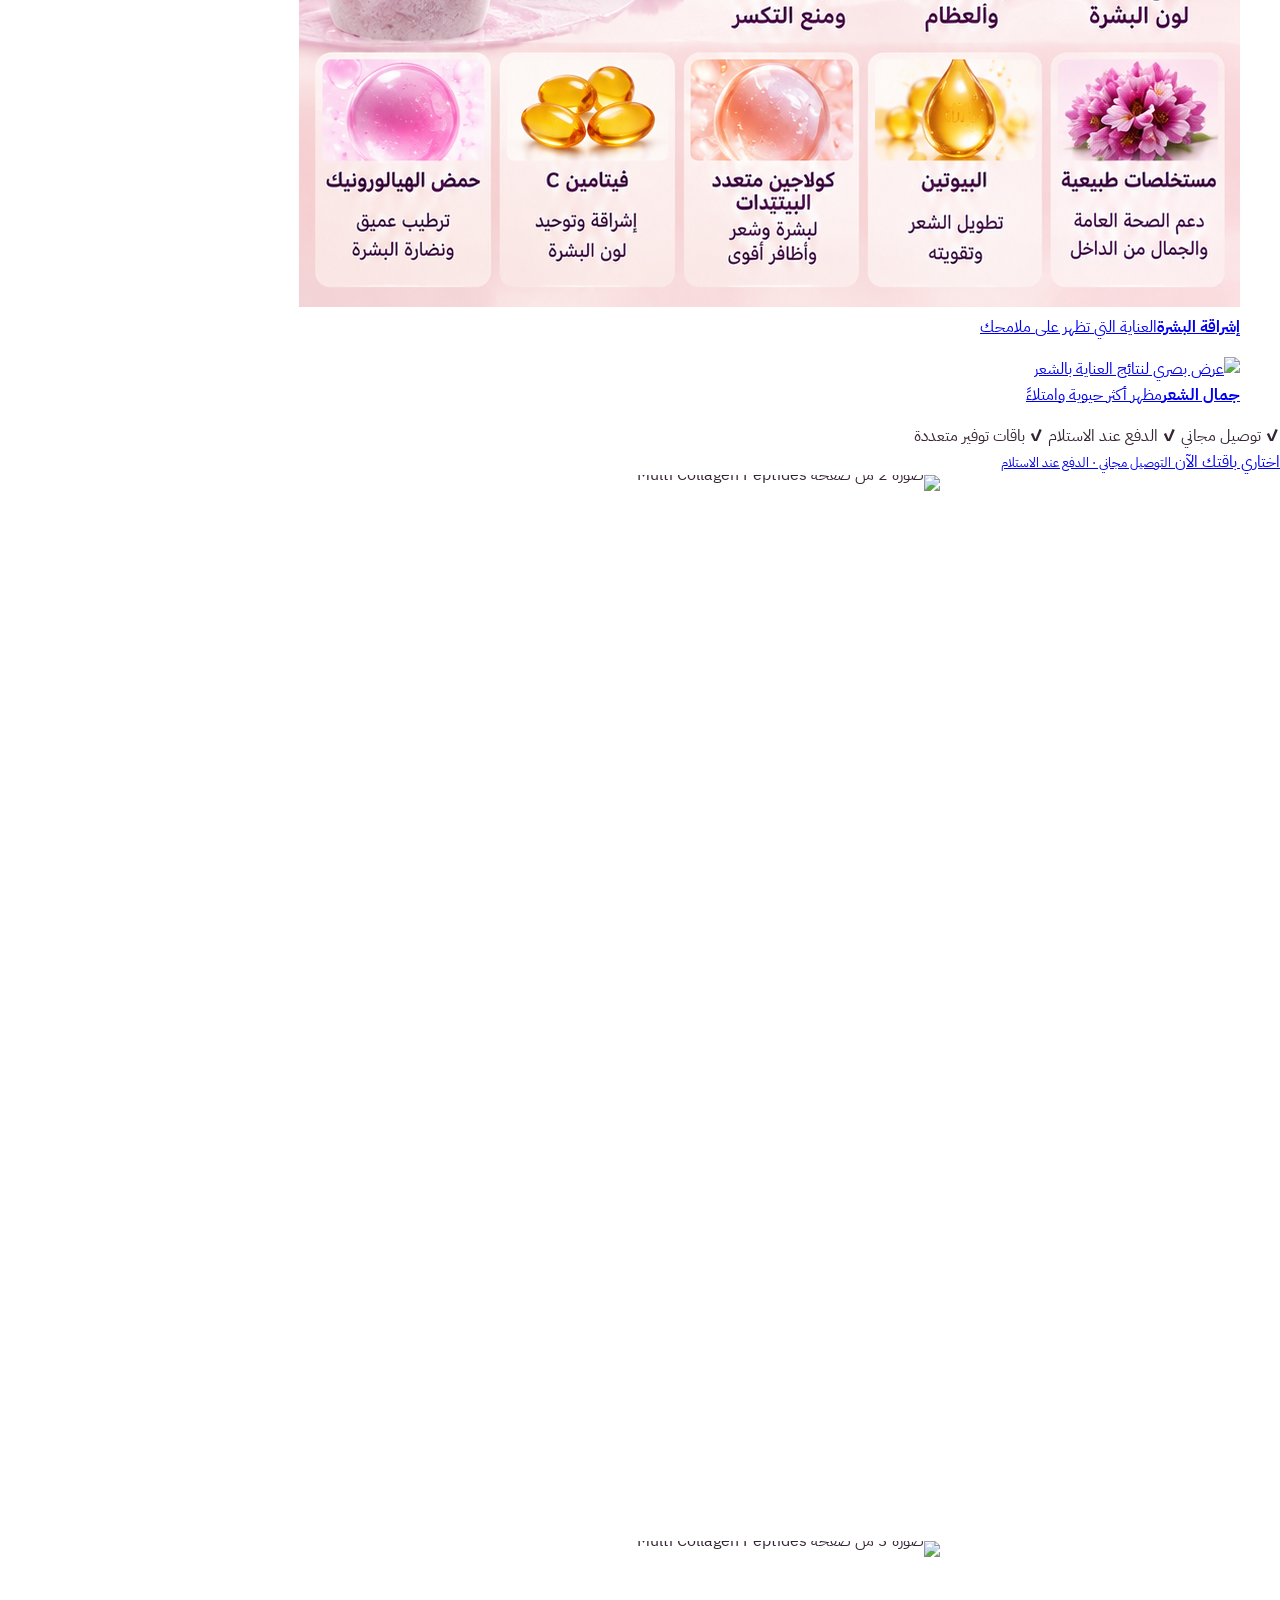
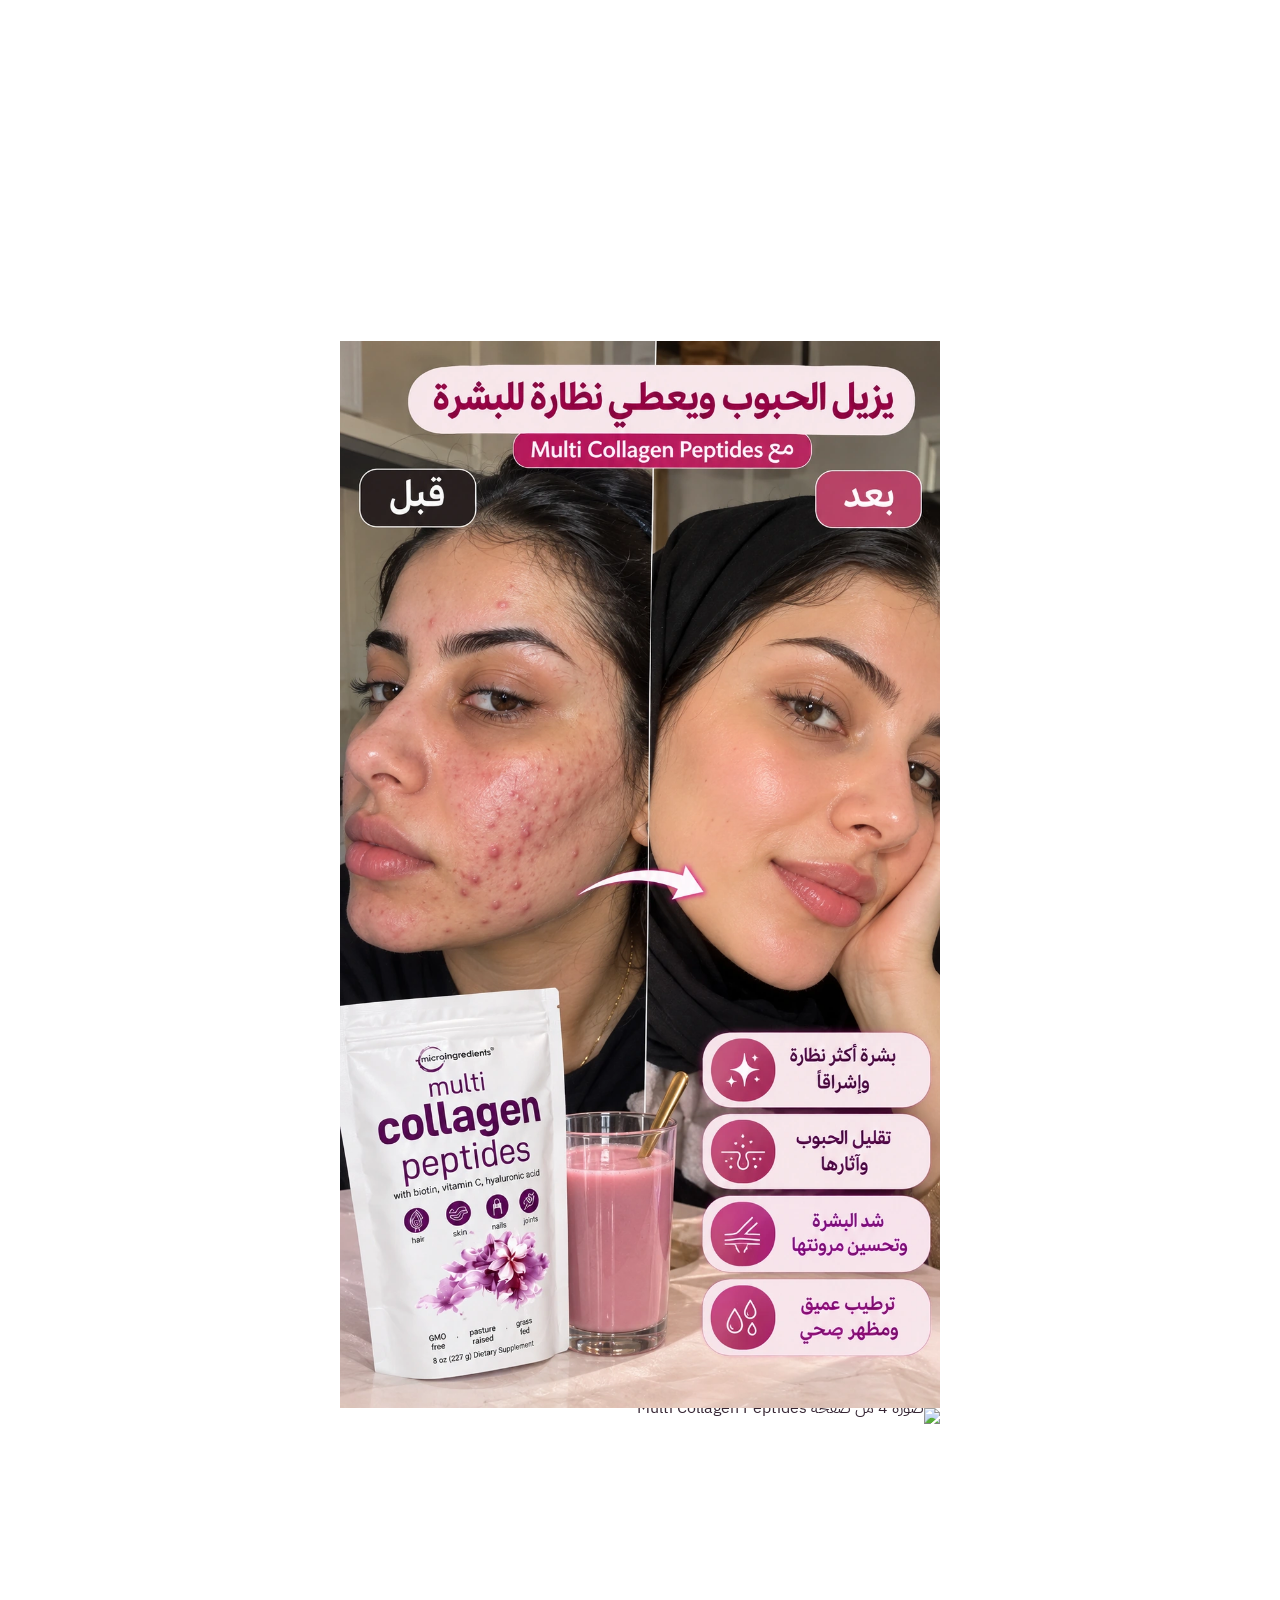
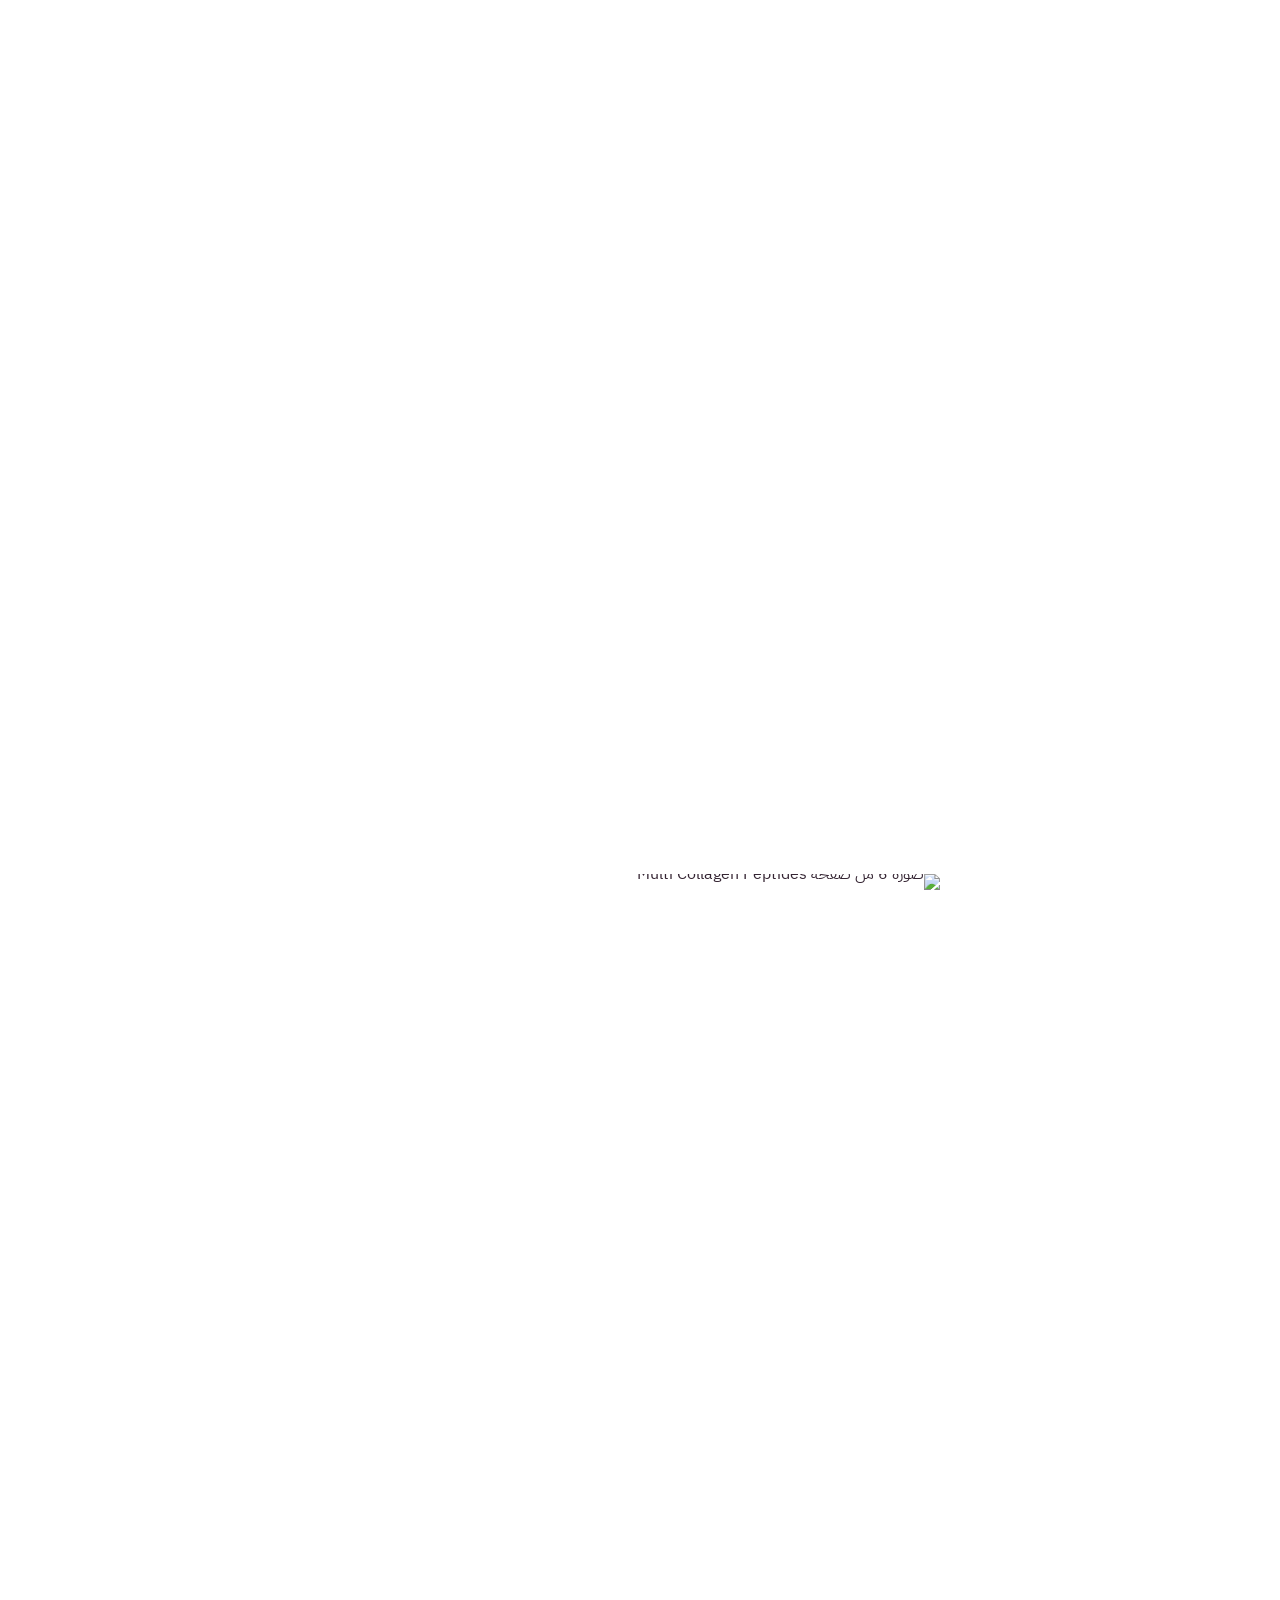
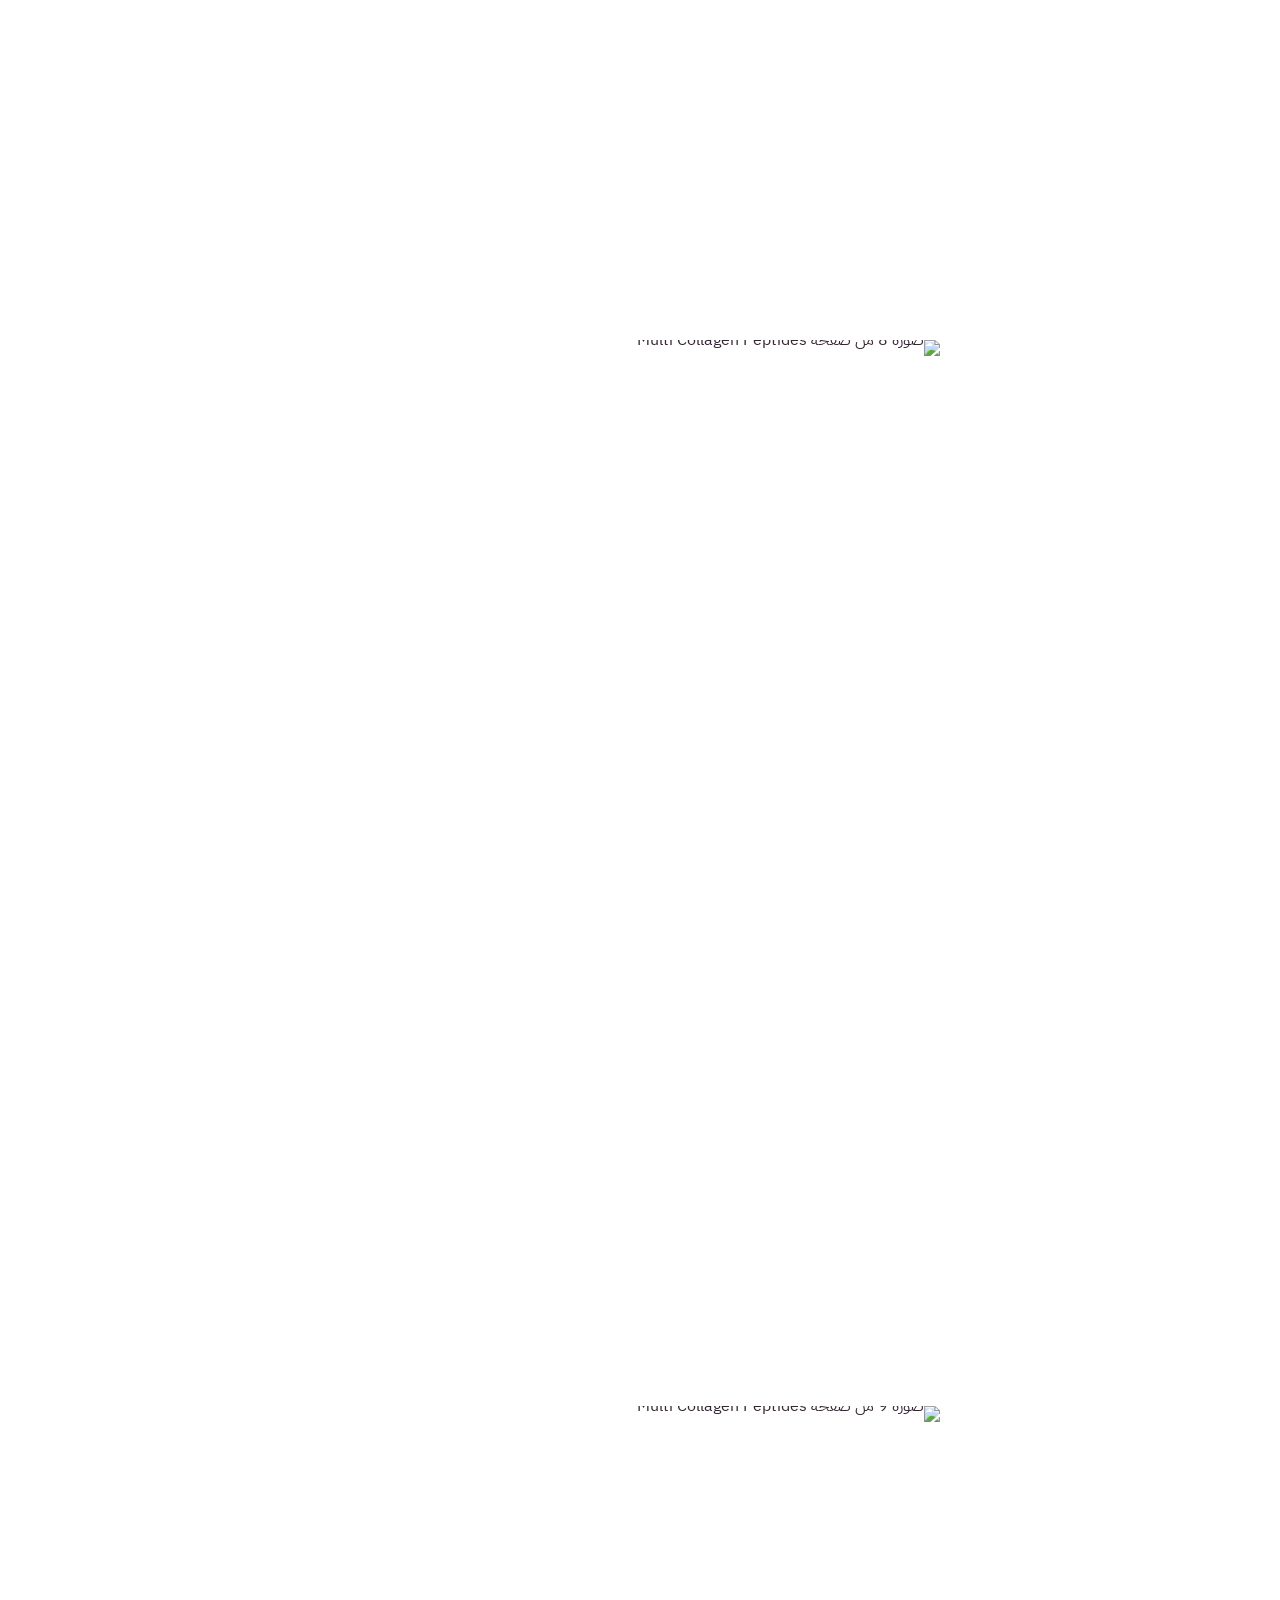
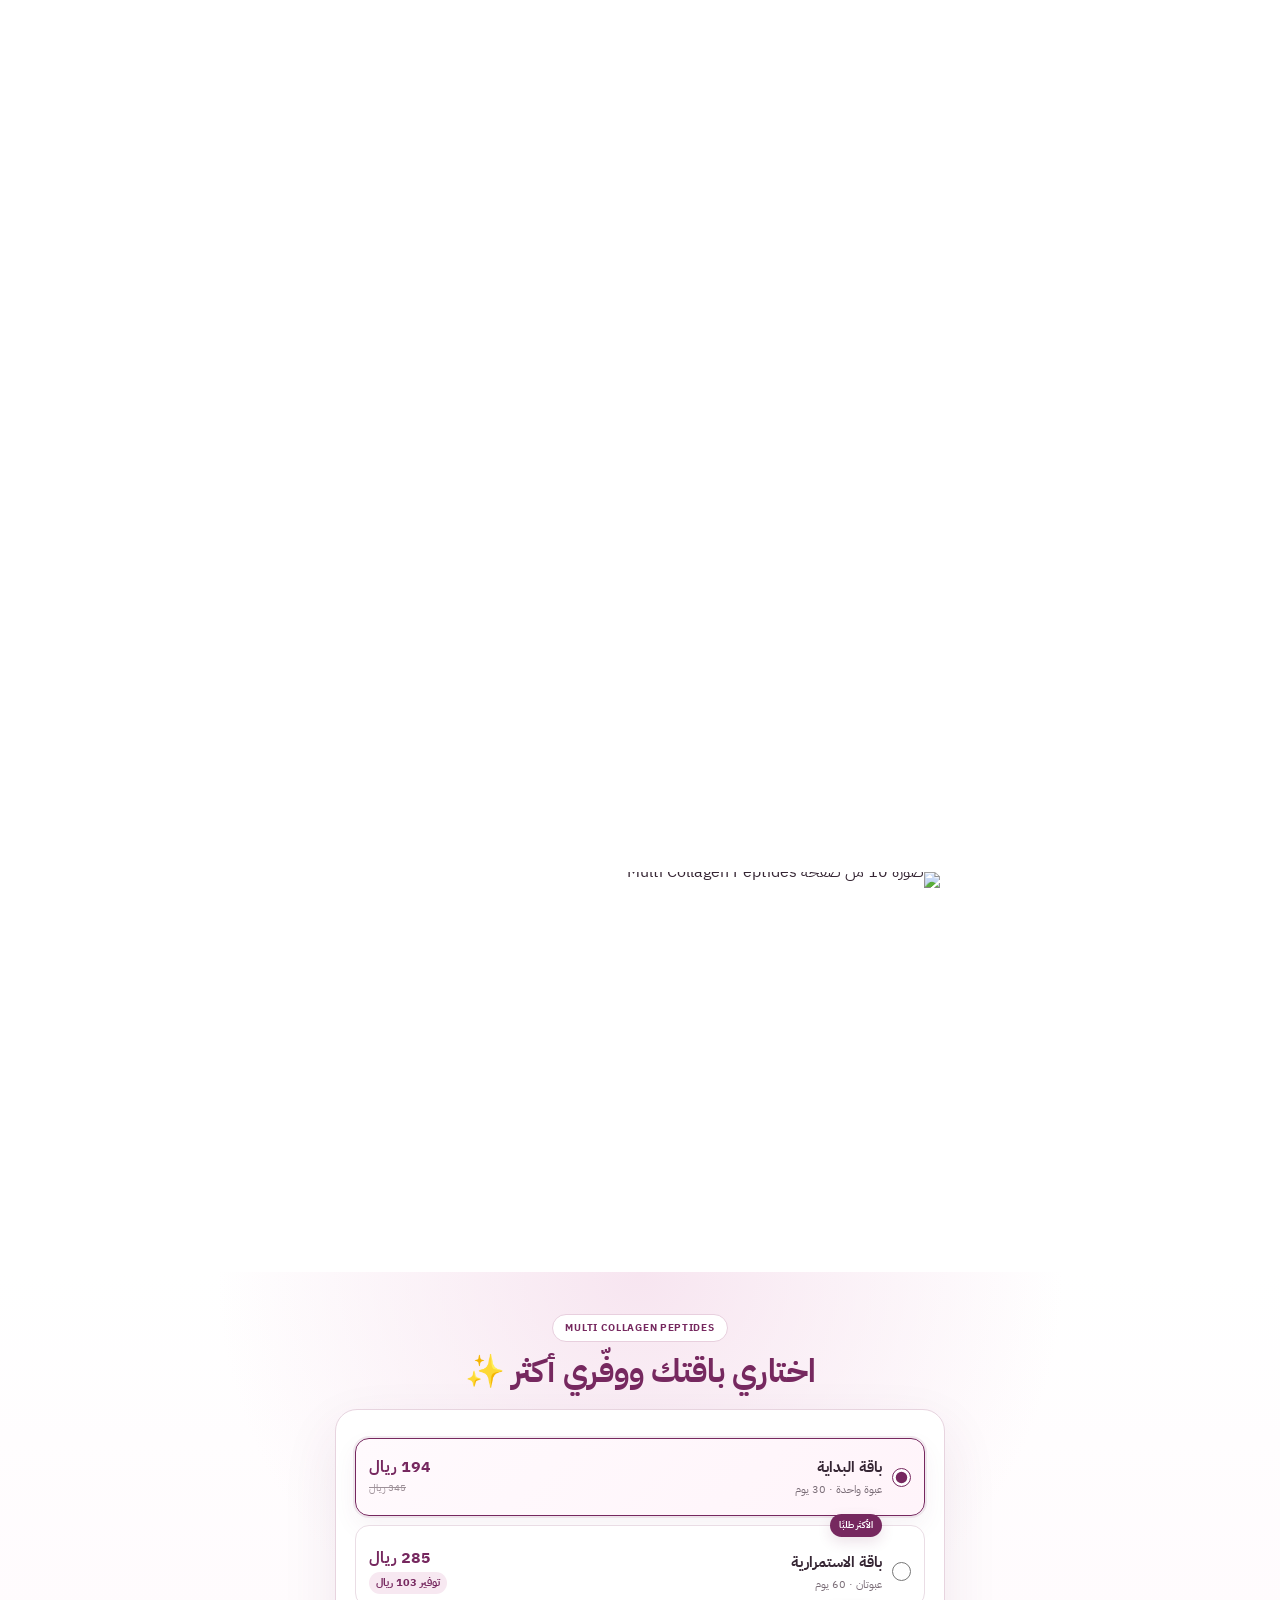
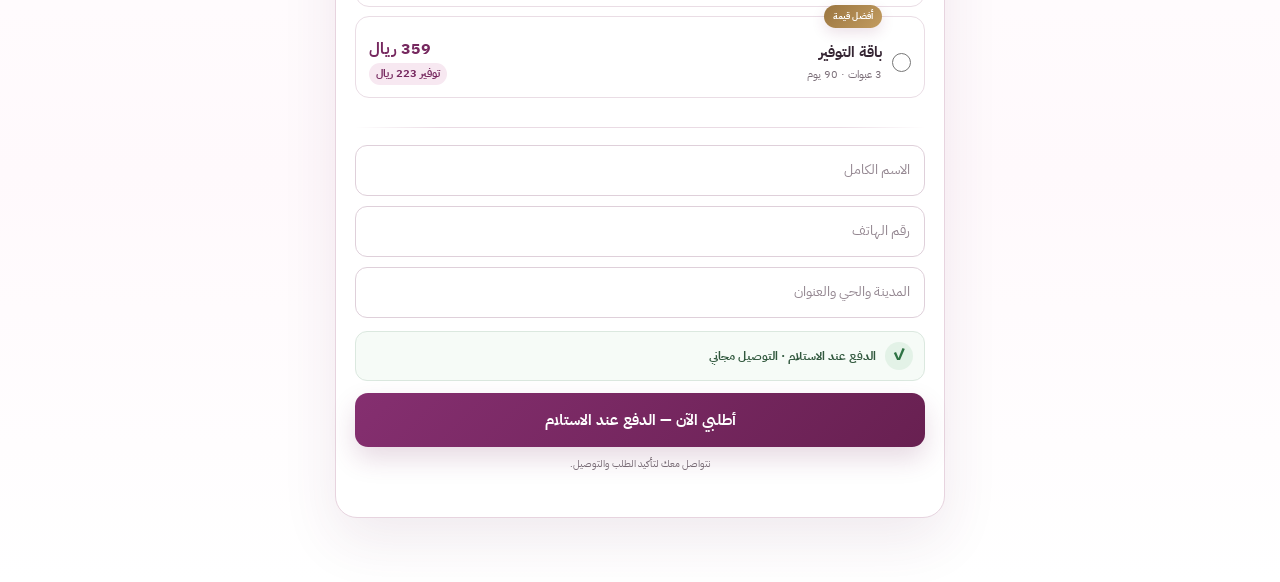
==== commit 89fd4c06: "Redesign hero with dual skin and hair results" ====
--- a/index.html
+++ b/index.html
@@ -9,8 +9,9 @@
   <link rel="preconnect" href="https://fonts.googleapis.com">
   <link rel="preconnect" href="https://fonts.gstatic.com" crossorigin>
   <link rel="preload" as="image" href="/assets/hero-exact-upload.png?v=20261002-exact1" type="image/png" fetchpriority="high" decoding="async">
+  <link rel="preload" as="image" href="https://assets.youcan.shop/stores/beb4e8052920fe765a0e259c47b26b72df0d8d83/02-hair-FEIvcMBN37XtzFalS3qcEyuxUZ1.png" fetchpriority="high">
   <link href="https://fonts.googleapis.com/css2?family=IBM+Plex+Sans+Arabic:wght@400;500;600;700&display=swap" rel="stylesheet">
-  <link rel="stylesheet" href="styles.css?v=20261002-dedupe1">
+  <link rel="stylesheet" href="styles.css?v=20261003-hero-duo1">
 </head>
 <body>
   <div class="top-proof" role="region" aria-label="مزايا الطلب">
@@ -30,14 +31,46 @@
     </div>
   </div>
   <main>
+    <section class="results-hero" aria-label="نتائج العناية بالبشرة والشعر">
+      <div class="results-hero__intro">
+        <span class="results-hero__eyebrow">MULTI COLLAGEN PEPTIDES</span>
+        <h1>جمال يلفت النظر<br><em>من البشرة إلى الشعر</em></h1>
+        <p>اكتشفي في لمحة واحدة أبرز جوانب العناية التي صُممت لها تجربة Multi Collagen.</p>
+      </div>
+
+      <a class="results-hero__visuals" href="#order" aria-label="شاهدي نتائج البشرة والشعر ثم انتقلي إلى الطلب">
+        <figure class="result-card result-card--skin">
+          <div class="result-card__image">
+            <img width="941" height="1672" src="/assets/hero-exact-upload.png?v=20261002-exact1" alt="عرض بصري لنتائج العناية بالبشرة" fetchpriority="high" decoding="async">
+          </div>
+          <figcaption><strong>إشراقة البشرة</strong><span>العناية التي تظهر على ملامحك</span></figcaption>
+        </figure>
+        <figure class="result-card result-card--hair">
+          <div class="result-card__image">
+            <img width="1080" height="3352" src="https://assets.youcan.shop/stores/beb4e8052920fe765a0e259c47b26b72df0d8d83/02-hair-FEIvcMBN37XtzFalS3qcEyuxUZ1.png" alt="عرض بصري لنتائج العناية بالشعر" fetchpriority="high" decoding="async">
+          </div>
+          <figcaption><strong>جمال الشعر</strong><span>مظهر أكثر حيوية وامتلاءً</span></figcaption>
+        </figure>
+      </a>
+
+      <div class="results-hero__proof" aria-label="مزايا الطلب">
+        <span><b>✓</b> توصيل مجاني</span>
+        <span><b>✓</b> الدفع عند الاستلام</span>
+        <span><b>✓</b> باقات توفير متعددة</span>
+      </div>
+
+      <a class="results-hero__cta" href="#order">
+        <span>اختاري باقتك الآن</span>
+        <small>التوصيل مجاني · الدفع عند الاستلام</small>
+      </a>
+    </section>
+
     <section class="page-images" aria-label="صور صفحة المنتج">
-      <a class="hero-hook" href="#order" aria-label="شاهدي النتيجة ثم انتقلي إلى نموذج الطلب"><img width="941" height="1672" src="/assets/hero-exact-upload.png?v=20261002-exact1" alt="الصورة الرئيسية — نتائج قبل وبعد مع Multi Collagen Peptides" fetchpriority="high" decoding="async"></a>
       <img width="941" height="1672" src="https://assets.youcan.shop/stores/beb4e8052920fe765a0e259c47b26b72df0d8d83/chatgpt-image-oct-1-2026-06-06-47-pm-FEIuqUXeb2hexOYhSBPUBPJLkVP.png" alt="صورة 2 من صفحة Multi Collagen Peptides" loading="lazy" decoding="async">
       <img width="1536" height="1024" src="https://assets.youcan.shop/stores/beb4e8052920fe765a0e259c47b26b72df0d8d83/chatgpt-image-oct-1-2026-06-05-01-pm-3-FEIw3mS5nBwJJhHBhvhXJL53rr4.png" alt="صورة 3 من صفحة Multi Collagen Peptides" loading="lazy" decoding="async">
       <img width="941" height="1672" src="/assets/hero-before-after-v2.webp?v=20261002-2" alt="صورة 4 من صفحة Multi Collagen Peptides" loading="lazy" decoding="async">
       <img width="941" height="1672" src="https://assets.youcan.shop/stores/beb4e8052920fe765a0e259c47b26b72df0d8d83/chatgpt-image-oct-1-2026-06-05-55-pm-3-FEIuzOTz4FWo6PWoYXnutrss5I1.png" alt="صورة 4 من صفحة Multi Collagen Peptides" loading="lazy" decoding="async">
       <img width="941" height="1672" src="https://assets.youcan.shop/stores/beb4e8052920fe765a0e259c47b26b72df0d8d83/chatgpt-image-oct-1-2026-06-05-54-pm-2-FEIvCXhtFiADQF31FWFQdxFZ0yR.png" alt="صورة 6 من صفحة Multi Collagen Peptides" loading="lazy" decoding="async">
-      <img width="1080" height="3352" src="https://assets.youcan.shop/stores/beb4e8052920fe765a0e259c47b26b72df0d8d83/02-hair-FEIvcMBN37XtzFalS3qcEyuxUZ1.png" alt="صورة 7 من صفحة Multi Collagen Peptides" loading="lazy" decoding="async">
       <img width="941" height="1672" src="https://assets.youcan.shop/stores/beb4e8052920fe765a0e259c47b26b72df0d8d83/chatgpt-image-oct-1-2026-06-04-36-pm-1-FEIwFhqBw0smo9jNUuVq2lyexDx.png" alt="صورة 8 من صفحة Multi Collagen Peptides" loading="lazy" decoding="async">
       <img width="941" height="1672" src="https://assets.youcan.shop/stores/beb4e8052920fe765a0e259c47b26b72df0d8d83/chatgpt-image-oct-1-2026-06-12-14-pm-6-FEIvjUcXYcqnuyIzFkOjSTVOA16.png" alt="صورة 9 من صفحة Multi Collagen Peptides" loading="lazy" decoding="async">
       <img width="1536" height="1024" src="https://assets.youcan.shop/stores/beb4e8052920fe765a0e259c47b26b72df0d8d83/chatgpt-image-oct-1-2026-06-05-00-pm-2-FEIvqCckWr9kF1gccBZjSRz11g9.png" alt="صورة 10 من صفحة Multi Collagen Peptides" loading="lazy" decoding="async">
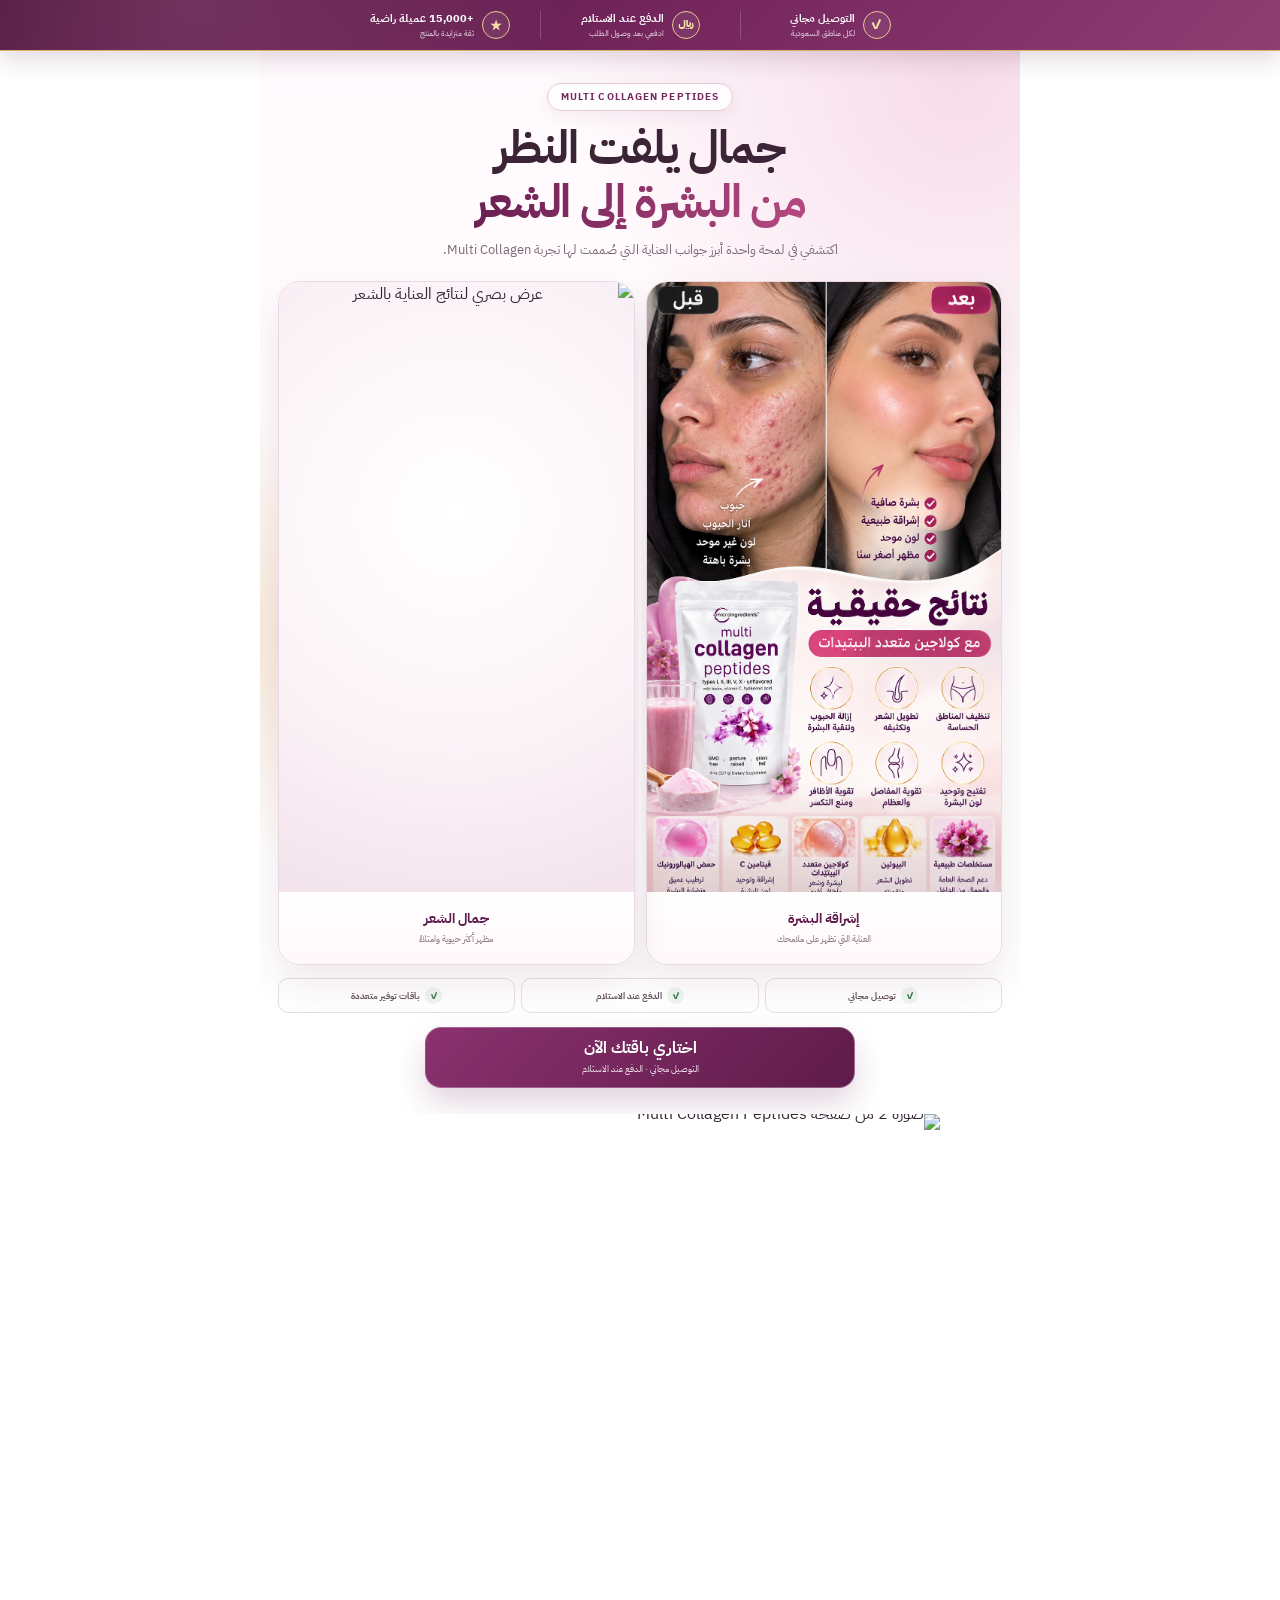
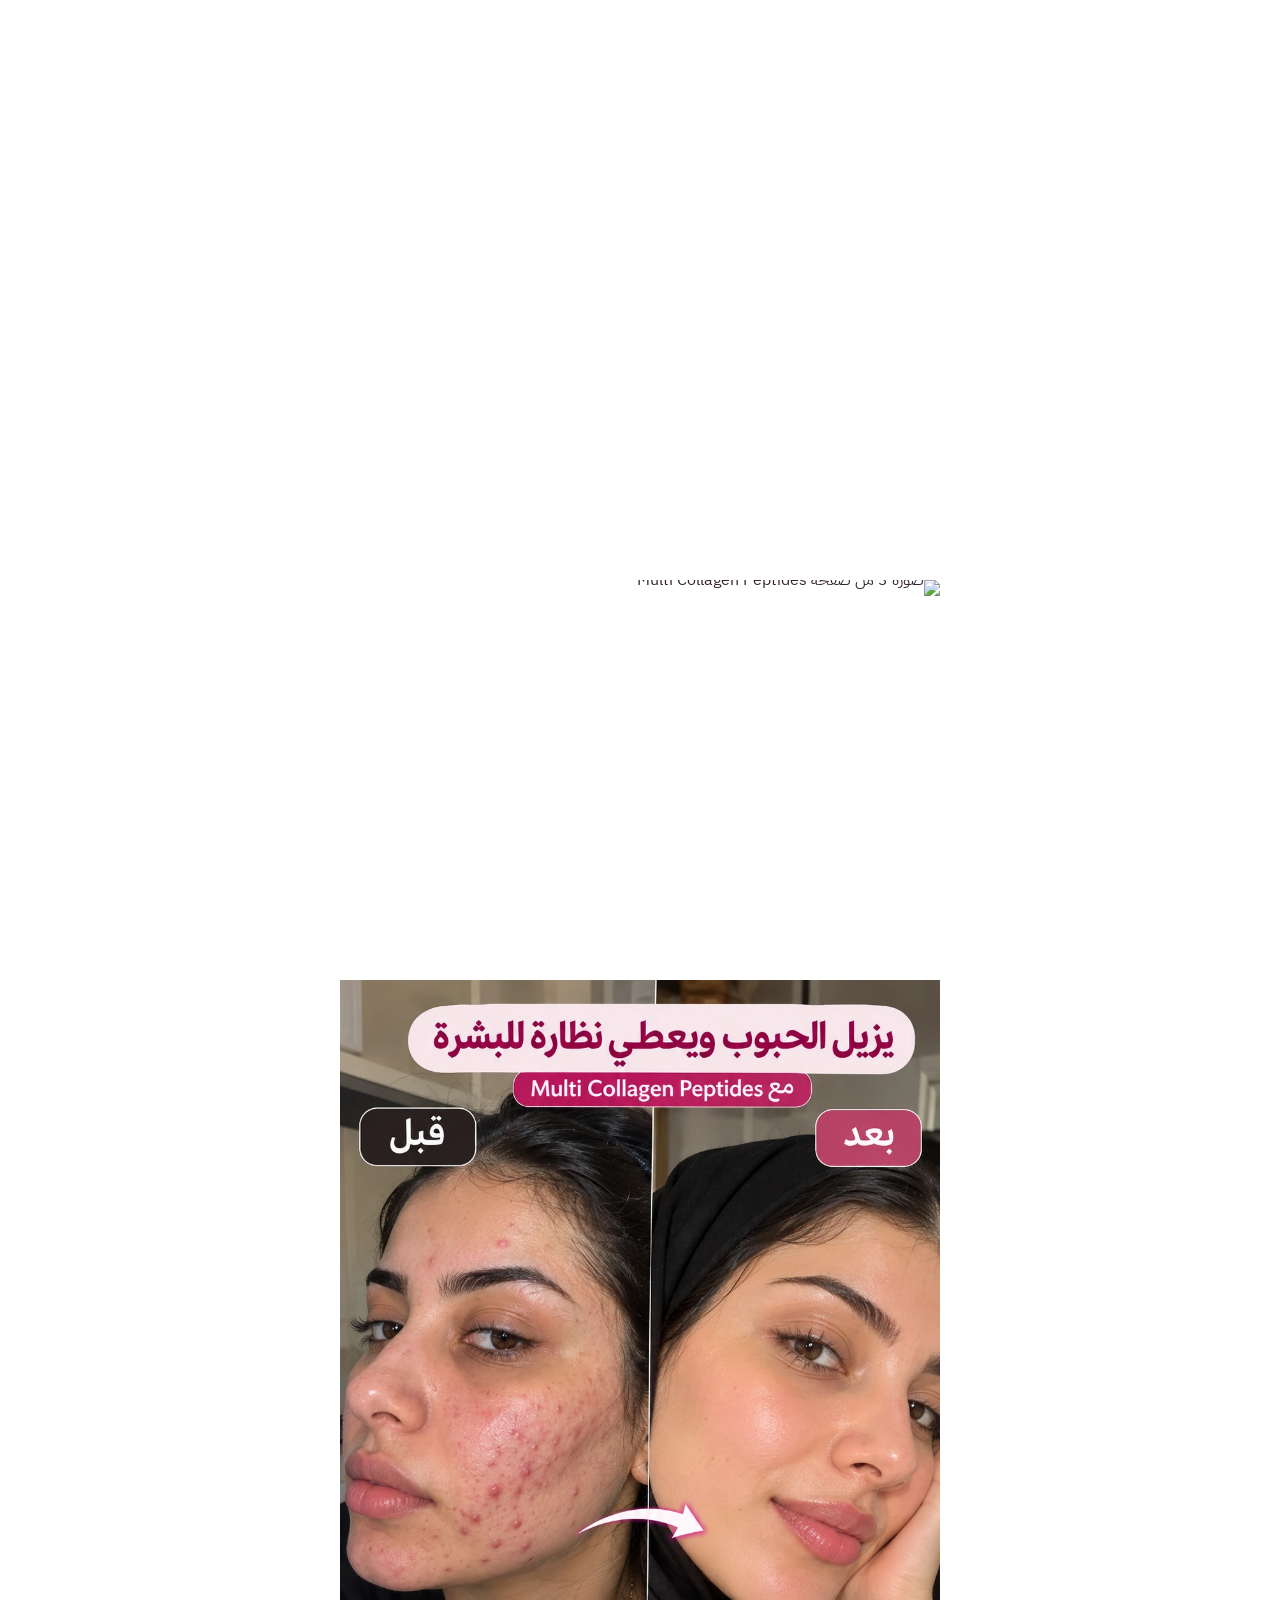
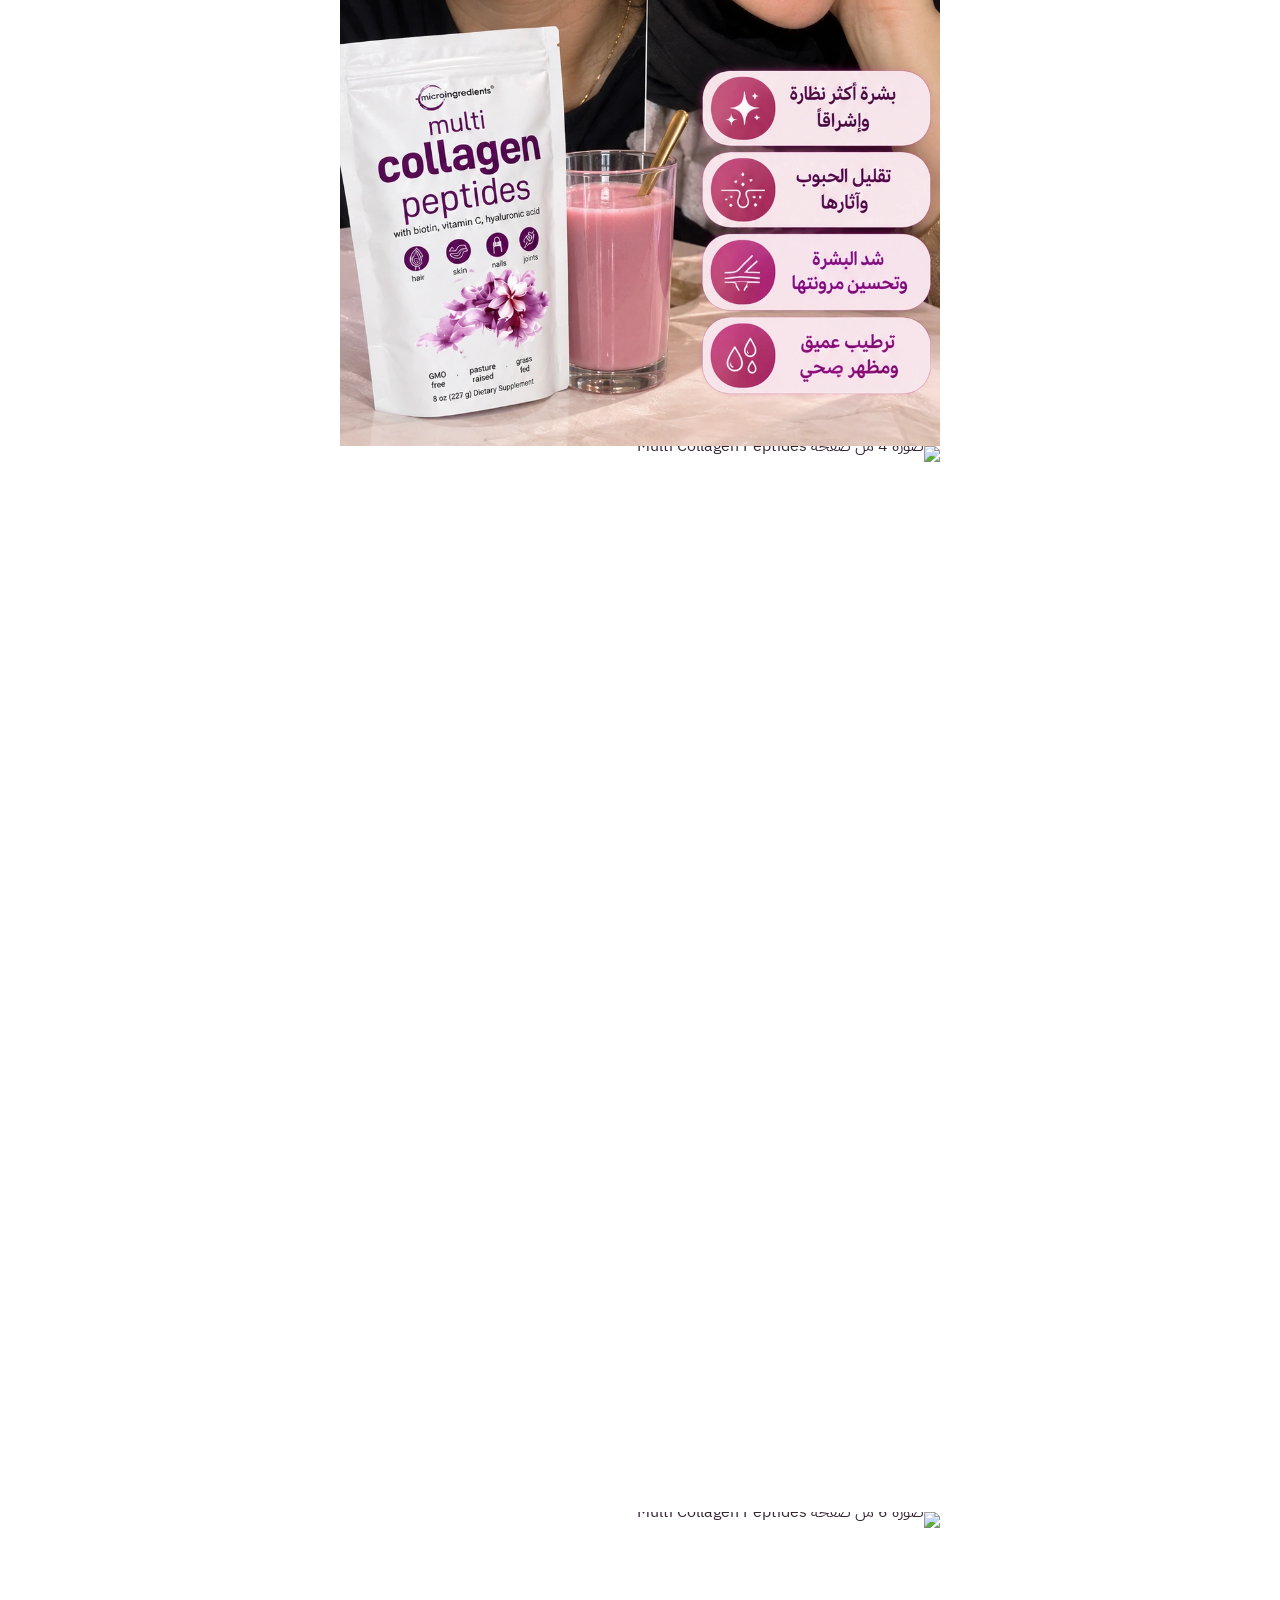
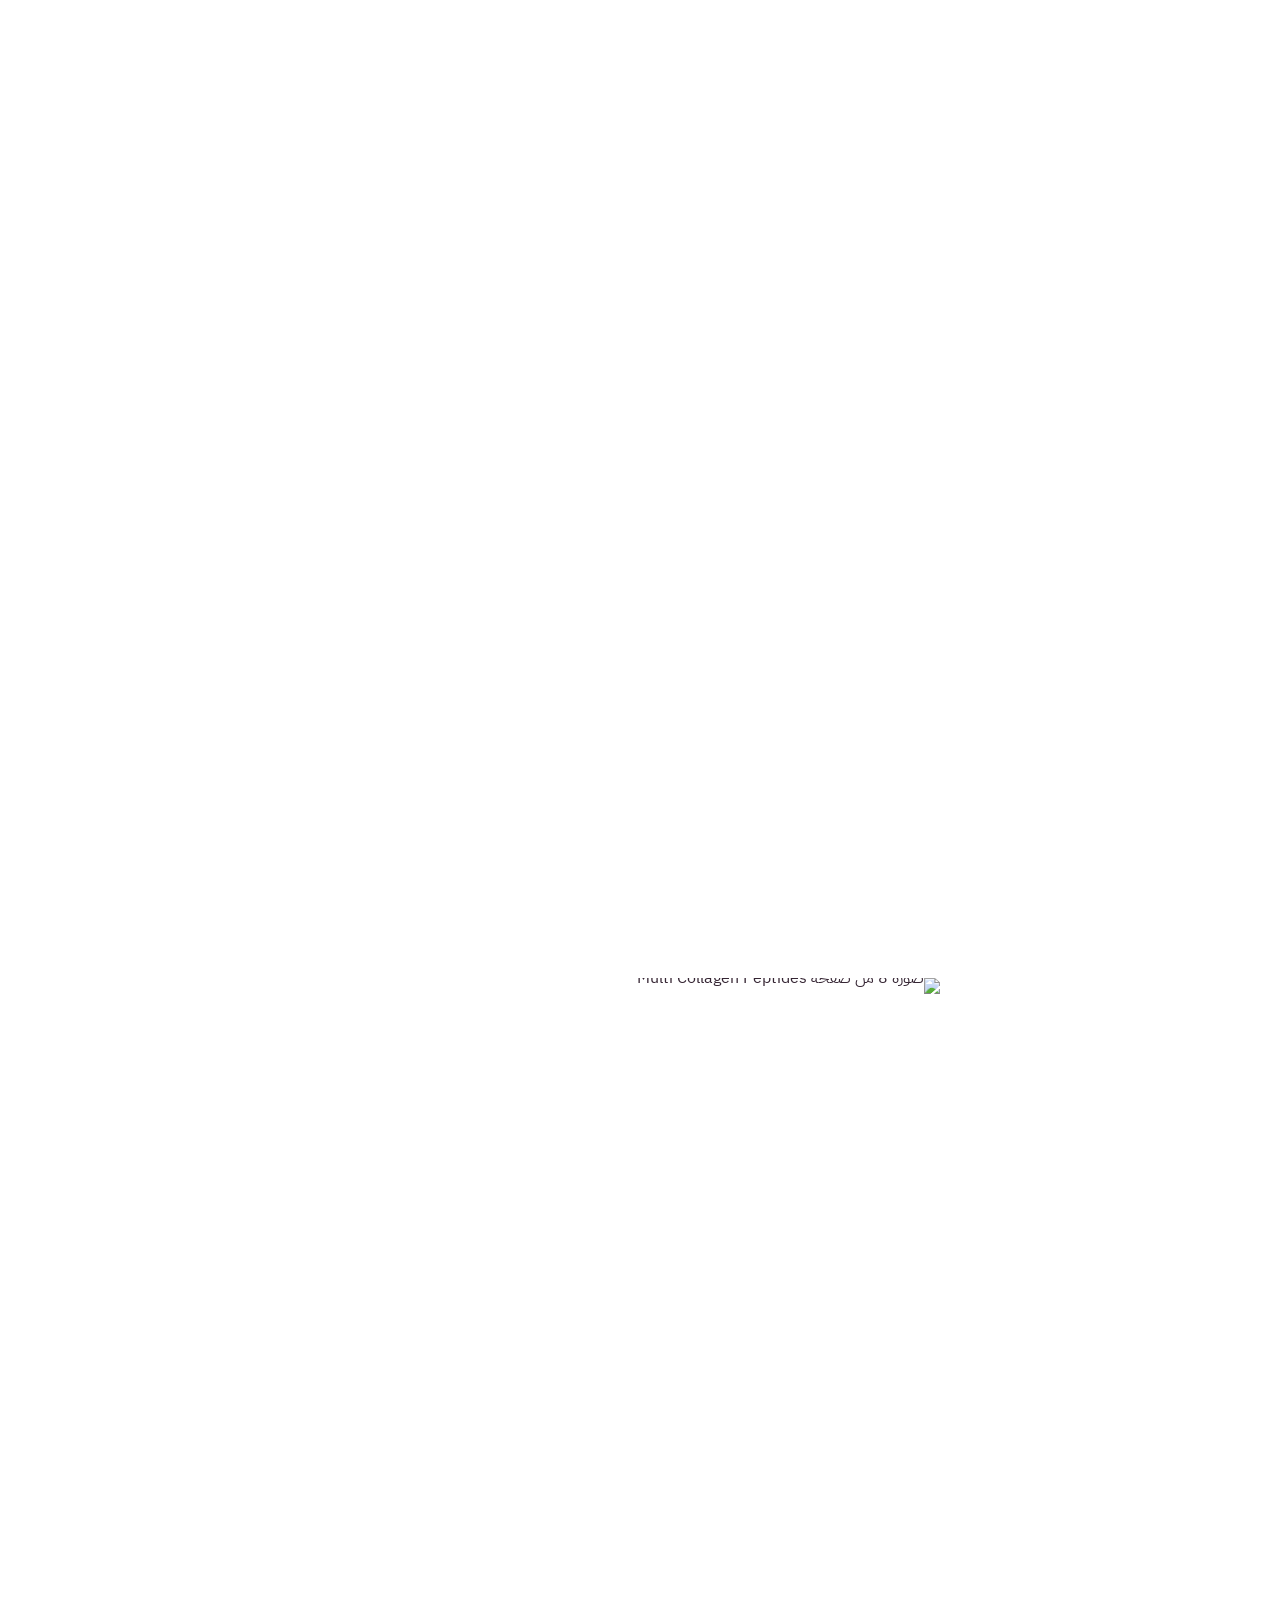
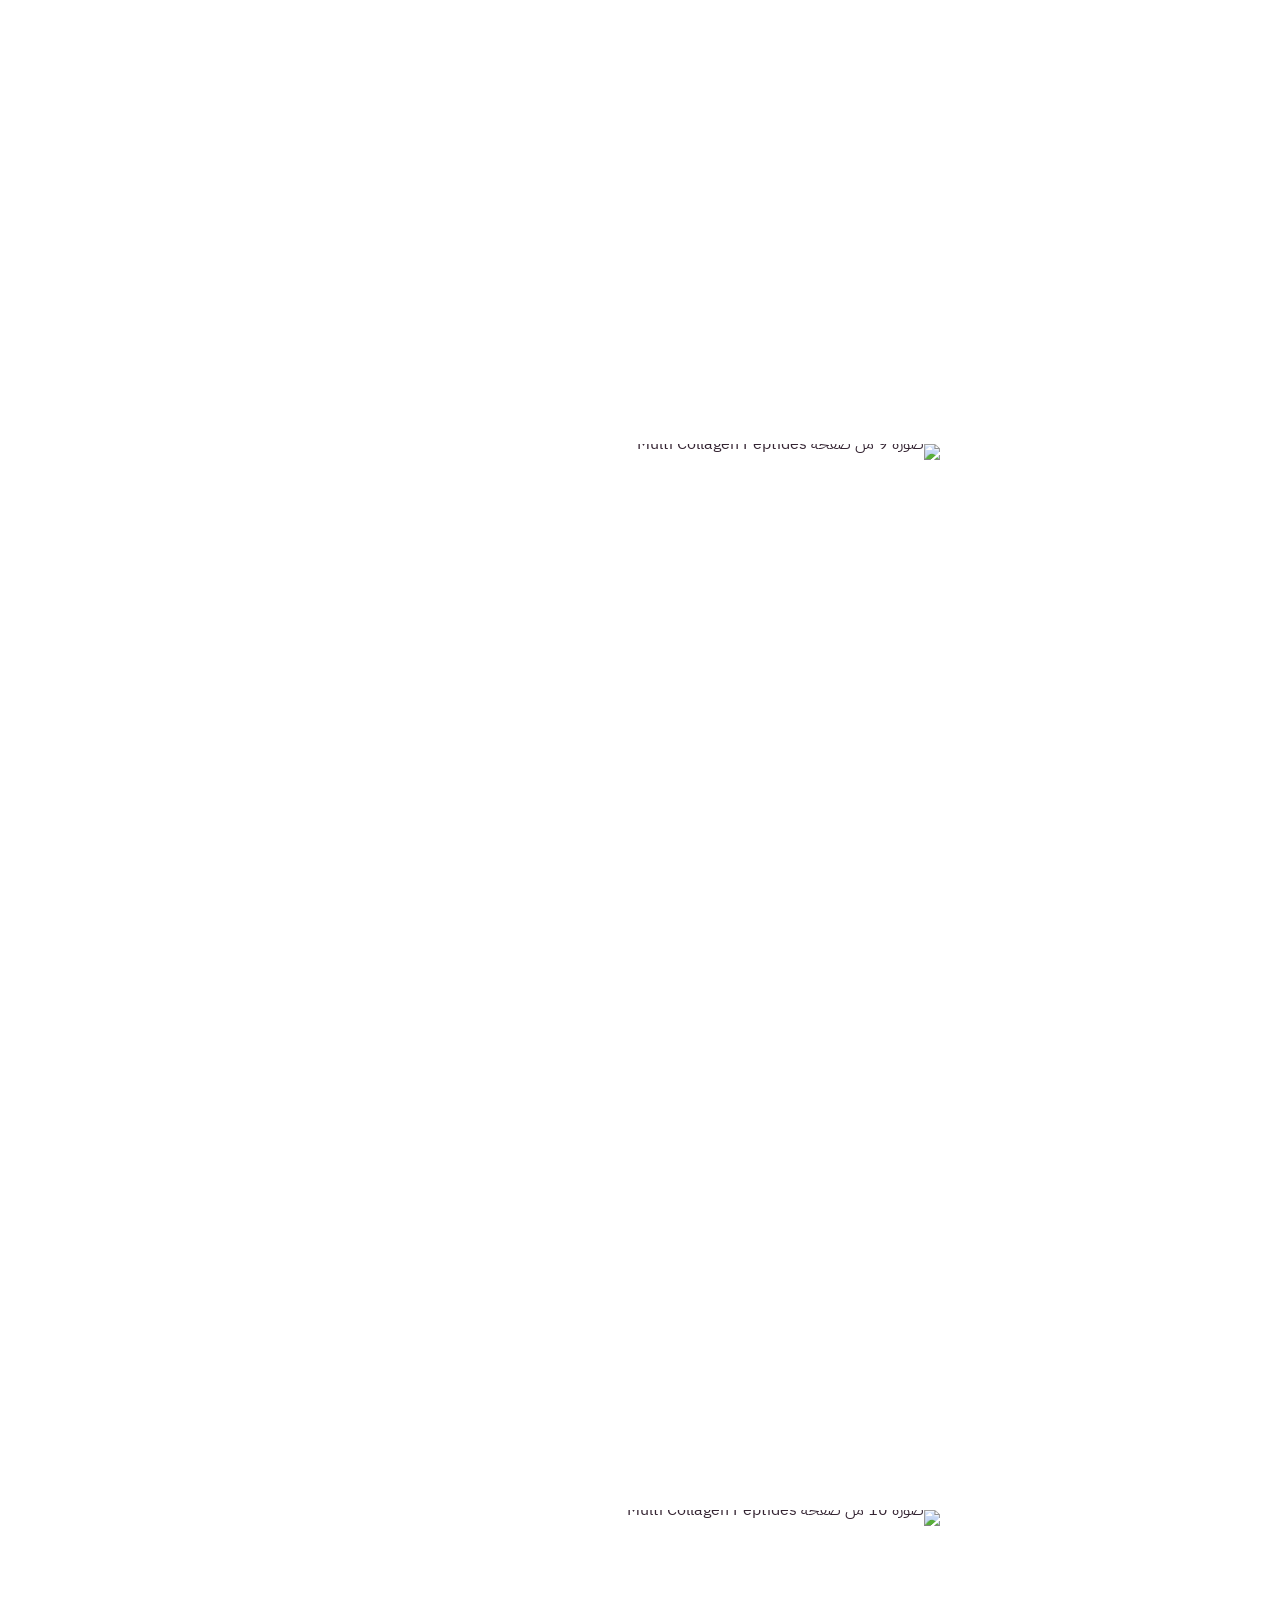
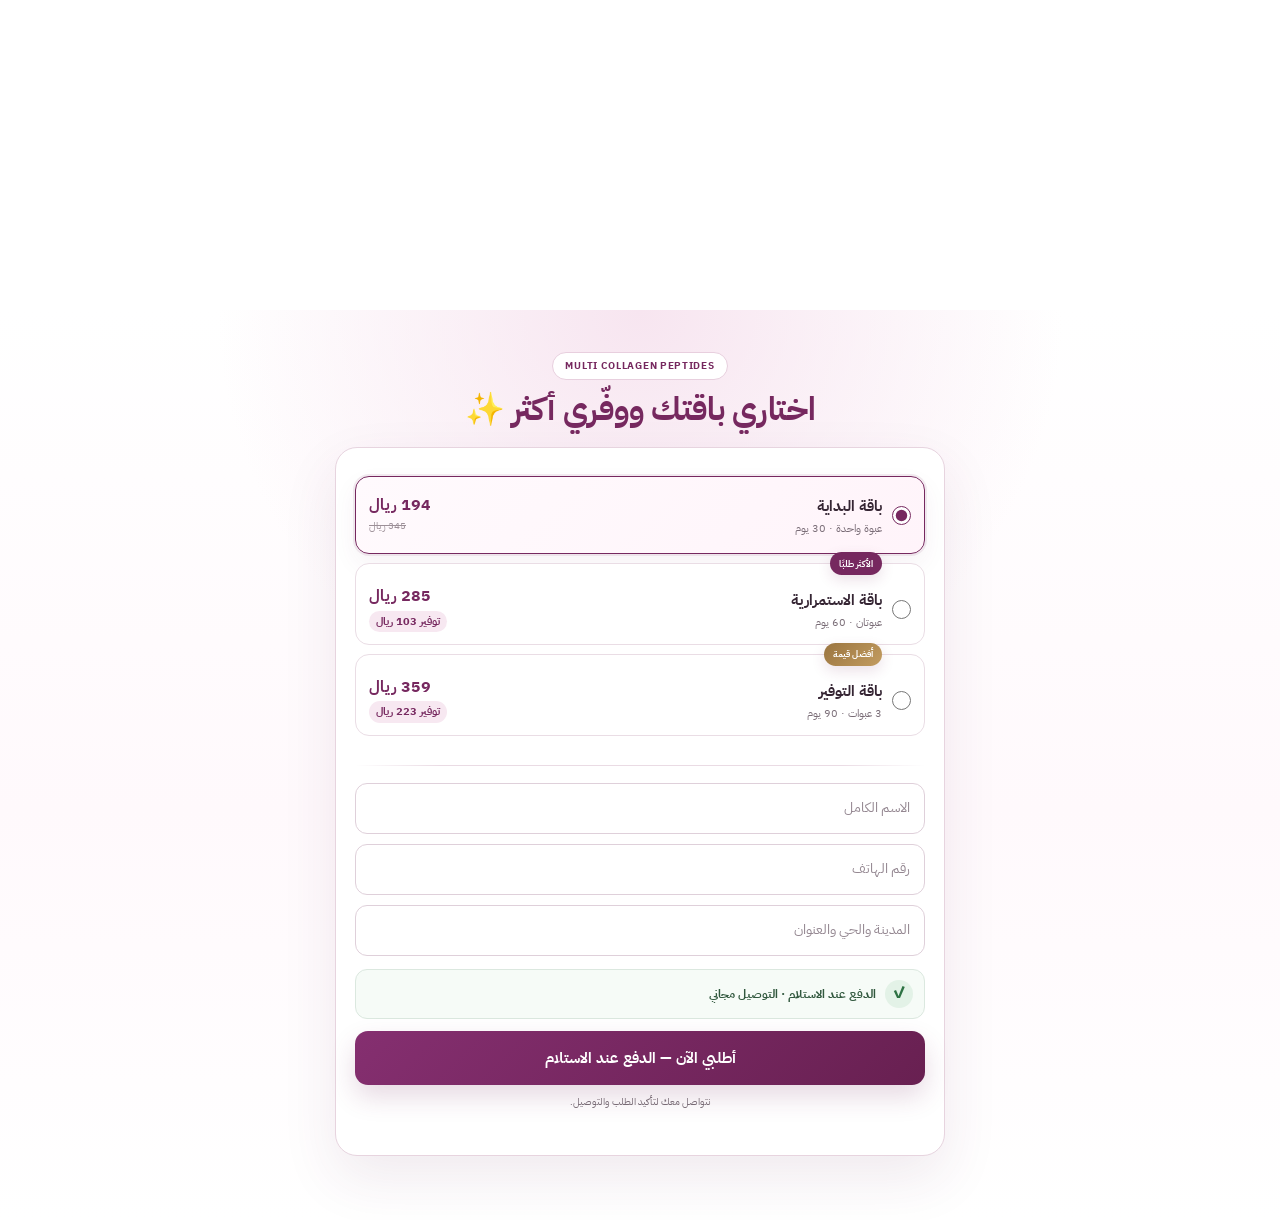
==== commit 59ca9609: "Bust hero styles cache after hair image fix" ====
--- a/index.html
+++ b/index.html
@@ -11,7 +11,7 @@
   <link rel="preload" as="image" href="/assets/hero-exact-upload.png?v=20261002-exact1" type="image/png" fetchpriority="high" decoding="async">
   <link rel="preload" as="image" href="https://assets.youcan.shop/stores/beb4e8052920fe765a0e259c47b26b72df0d8d83/02-hair-FEIvcMBN37XtzFalS3qcEyuxUZ1.png" fetchpriority="high">
   <link href="https://fonts.googleapis.com/css2?family=IBM+Plex+Sans+Arabic:wght@400;500;600;700&display=swap" rel="stylesheet">
-  <link rel="stylesheet" href="styles.css?v=20261003-hero-duo1">
+  <link rel="stylesheet" href="styles.css?v=20261003-hair-full1">
 </head>
 <body>
   <div class="top-proof" role="region" aria-label="مزايا الطلب">
--- a/styles.css
+++ b/styles.css
@@ -627,3 +627,212 @@
   .top-proof__copy small{display:none}
   .top-proof__item{padding:9px 3px}
 }
+
+
+/* ===== Premium dual-results hero · 2026-10-03 ===== */
+.results-hero{
+  width:min(760px,100%);
+  margin:0 auto;
+  padding:32px 18px 26px;
+  overflow:hidden;
+  background:
+    radial-gradient(circle at 92% 3%,#f7dce9 0,transparent 31%),
+    radial-gradient(circle at 5% 55%,#f7eadb 0,transparent 25%),
+    linear-gradient(180deg,#fffafd 0,#fff 78%);
+  text-align:center;
+}
+.results-hero__intro{max-width:620px;margin:0 auto 20px}
+.results-hero__eyebrow{
+  display:inline-flex;
+  align-items:center;
+  justify-content:center;
+  min-height:28px;
+  padding:5px 13px;
+  border:1px solid #e5c9d9;
+  border-radius:999px;
+  background:#ffffffd9;
+  color:var(--plum);
+  font-size:10px;
+  font-weight:800;
+  letter-spacing:1.1px;
+  box-shadow:0 6px 18px #6b245112;
+}
+.results-hero__intro h1{
+  margin:10px 0 8px;
+  color:#3b2435;
+  font-size:clamp(29px,6vw,46px);
+  line-height:1.18;
+  letter-spacing:-1.1px;
+}
+.results-hero__intro h1 em{
+  color:var(--plum);
+  font-style:normal;
+  background:linear-gradient(90deg,#6a1f52,#b44980);
+  -webkit-background-clip:text;
+  background-clip:text;
+  -webkit-text-fill-color:transparent;
+}
+.results-hero__intro p{
+  max-width:500px;
+  margin:0 auto;
+  color:#7b6874;
+  font-size:13px;
+  line-height:1.8;
+}
+.results-hero__visuals{
+  position:relative;
+  display:grid;
+  grid-template-columns:repeat(2,minmax(0,1fr));
+  gap:11px;
+  color:inherit;
+  text-decoration:none;
+}
+.results-hero__visuals::before{
+  content:"";
+  position:absolute;
+  z-index:3;
+  top:10px;
+  left:50%;
+  width:1px;
+  height:calc(100% - 20px);
+  background:linear-gradient(180deg,transparent,#fff9 15%,#fff9 85%,transparent);
+  transform:translateX(-50%);
+  pointer-events:none;
+}
+.result-card{
+  min-width:0;
+  margin:0;
+  overflow:hidden;
+  border:1px solid #ead9e3;
+  border-radius:22px;
+  background:#fff;
+  box-shadow:0 18px 42px #4e183719;
+  transform:translateZ(0);
+}
+.result-card__image{
+  position:relative;
+  aspect-ratio:9/15.5;
+  overflow:hidden;
+  background:#f8edf3;
+}
+.result-card__image::after{
+  content:"";
+  position:absolute;
+  inset:auto 0 0;
+  height:18%;
+  background:linear-gradient(180deg,transparent,#32112620);
+  pointer-events:none;
+}
+.result-card__image img{
+  display:block;
+  width:100%;
+  height:100%;
+  object-fit:cover;
+  object-position:50% 0%;
+  transition:transform .45s ease;
+}
+/* Hair result: preserve the full source image so the complete hair length stays visible. */
+.result-card--hair .result-card__image{
+  background:
+    radial-gradient(circle at 50% 38%,#fff 0,#fbf3f7 56%,#f2e2eb 100%);
+}
+.result-card--hair .result-card__image::after{display:none}
+.result-card--hair .result-card__image img{
+  object-fit:contain;
+  object-position:50% 50%;
+  transform:none;
+}
+.results-hero__visuals:hover .result-card__image img{transform:scale(1.015)}
+.results-hero__visuals:hover .result-card--hair .result-card__image img{transform:none}
+.result-card figcaption{
+  min-height:72px;
+  display:flex;
+  flex-direction:column;
+  align-items:center;
+  justify-content:center;
+  padding:10px 8px 11px;
+  background:linear-gradient(180deg,#fff,#fff8fb);
+  line-height:1.35;
+}
+.result-card figcaption strong{color:#5f1c4b;font-size:14px}
+.result-card figcaption span{margin-top:4px;color:#8b7884;font-size:9px}
+.results-hero__proof{
+  display:grid;
+  grid-template-columns:repeat(3,minmax(0,1fr));
+  gap:6px;
+  margin:13px 0 0;
+}
+.results-hero__proof span{
+  min-width:0;
+  display:flex;
+  align-items:center;
+  justify-content:center;
+  gap:5px;
+  min-height:35px;
+  padding:6px 5px;
+  border:1px solid #eadde5;
+  border-radius:10px;
+  background:#ffffffd9;
+  color:#66515e;
+  font-size:9px;
+  font-weight:700;
+  white-space:nowrap;
+}
+.results-hero__proof b{
+  display:grid;
+  place-items:center;
+  width:17px;
+  height:17px;
+  border-radius:50%;
+  background:#edf6ef;
+  color:#347048;
+  font-size:9px;
+}
+.results-hero__cta{
+  display:flex;
+  flex-direction:column;
+  align-items:center;
+  justify-content:center;
+  width:min(430px,100%);
+  min-height:59px;
+  margin:14px auto 0;
+  padding:10px 18px;
+  border:1px solid #ffffff40;
+  border-radius:16px;
+  background:linear-gradient(135deg,#8b326f 0,#5e1b49 100%);
+  color:#fff;
+  text-decoration:none;
+  box-shadow:0 15px 30px #64204f30;
+  transition:transform .18s ease,box-shadow .18s ease;
+}
+.results-hero__cta span{font-size:16px;font-weight:800;line-height:1.3}
+.results-hero__cta small{margin-top:3px;color:#f1dfe9;font-size:9px}
+.results-hero__cta:hover{transform:translateY(-1px);box-shadow:0 18px 35px #64204f3b}
+.results-hero__cta:active{transform:scale(.992)}
+@media(max-width:600px){
+  .results-hero{padding:24px 10px 20px}
+  .results-hero__intro{margin-bottom:15px;padding:0 8px}
+  .results-hero__intro h1{font-size:clamp(27px,8.4vw,38px);letter-spacing:-.7px}
+  .results-hero__intro p{font-size:11px;line-height:1.7}
+  .results-hero__visuals{gap:7px}
+  .result-card{border-radius:16px;box-shadow:0 12px 28px #4e183716}
+  .result-card__image{aspect-ratio:9/16.4}
+  .result-card figcaption{min-height:61px;padding:8px 5px 9px}
+  .result-card figcaption strong{font-size:12px}
+  .result-card figcaption span{font-size:7.5px}
+  .results-hero__proof{gap:4px;margin-top:9px}
+  .results-hero__proof span{min-height:31px;padding:5px 3px;font-size:8px}
+  .results-hero__proof b{width:15px;height:15px;font-size:8px}
+  .results-hero__cta{min-height:56px;margin-top:10px;border-radius:14px}
+  .results-hero__cta span{font-size:15px}
+}
+@media(max-width:370px){
+  .results-hero{padding-left:7px;padding-right:7px}
+  .results-hero__visuals{gap:5px}
+  .result-card figcaption strong{font-size:11px}
+  .result-card figcaption span{font-size:7px}
+  .results-hero__proof span{font-size:7px}
+}
+@media(prefers-reduced-motion:reduce){
+  .result-card__image img,.results-hero__cta{transition:none}
+}
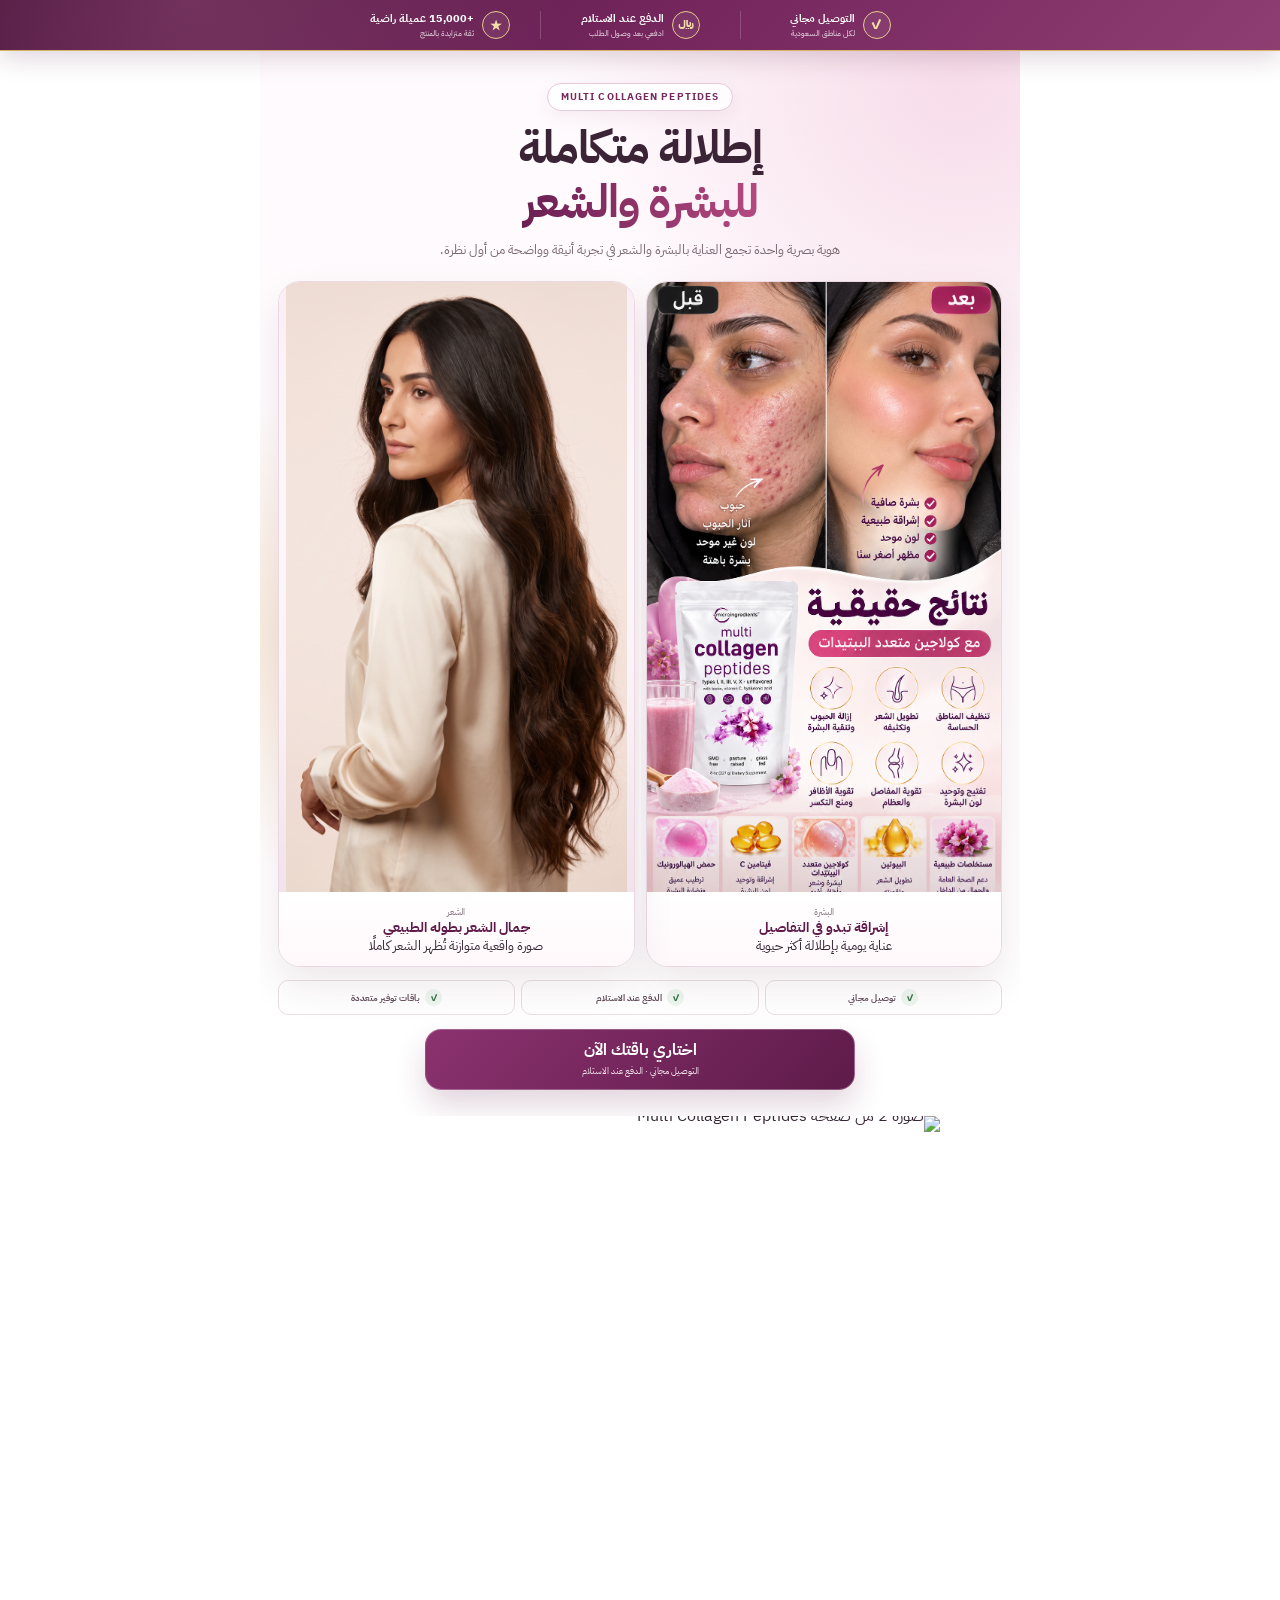
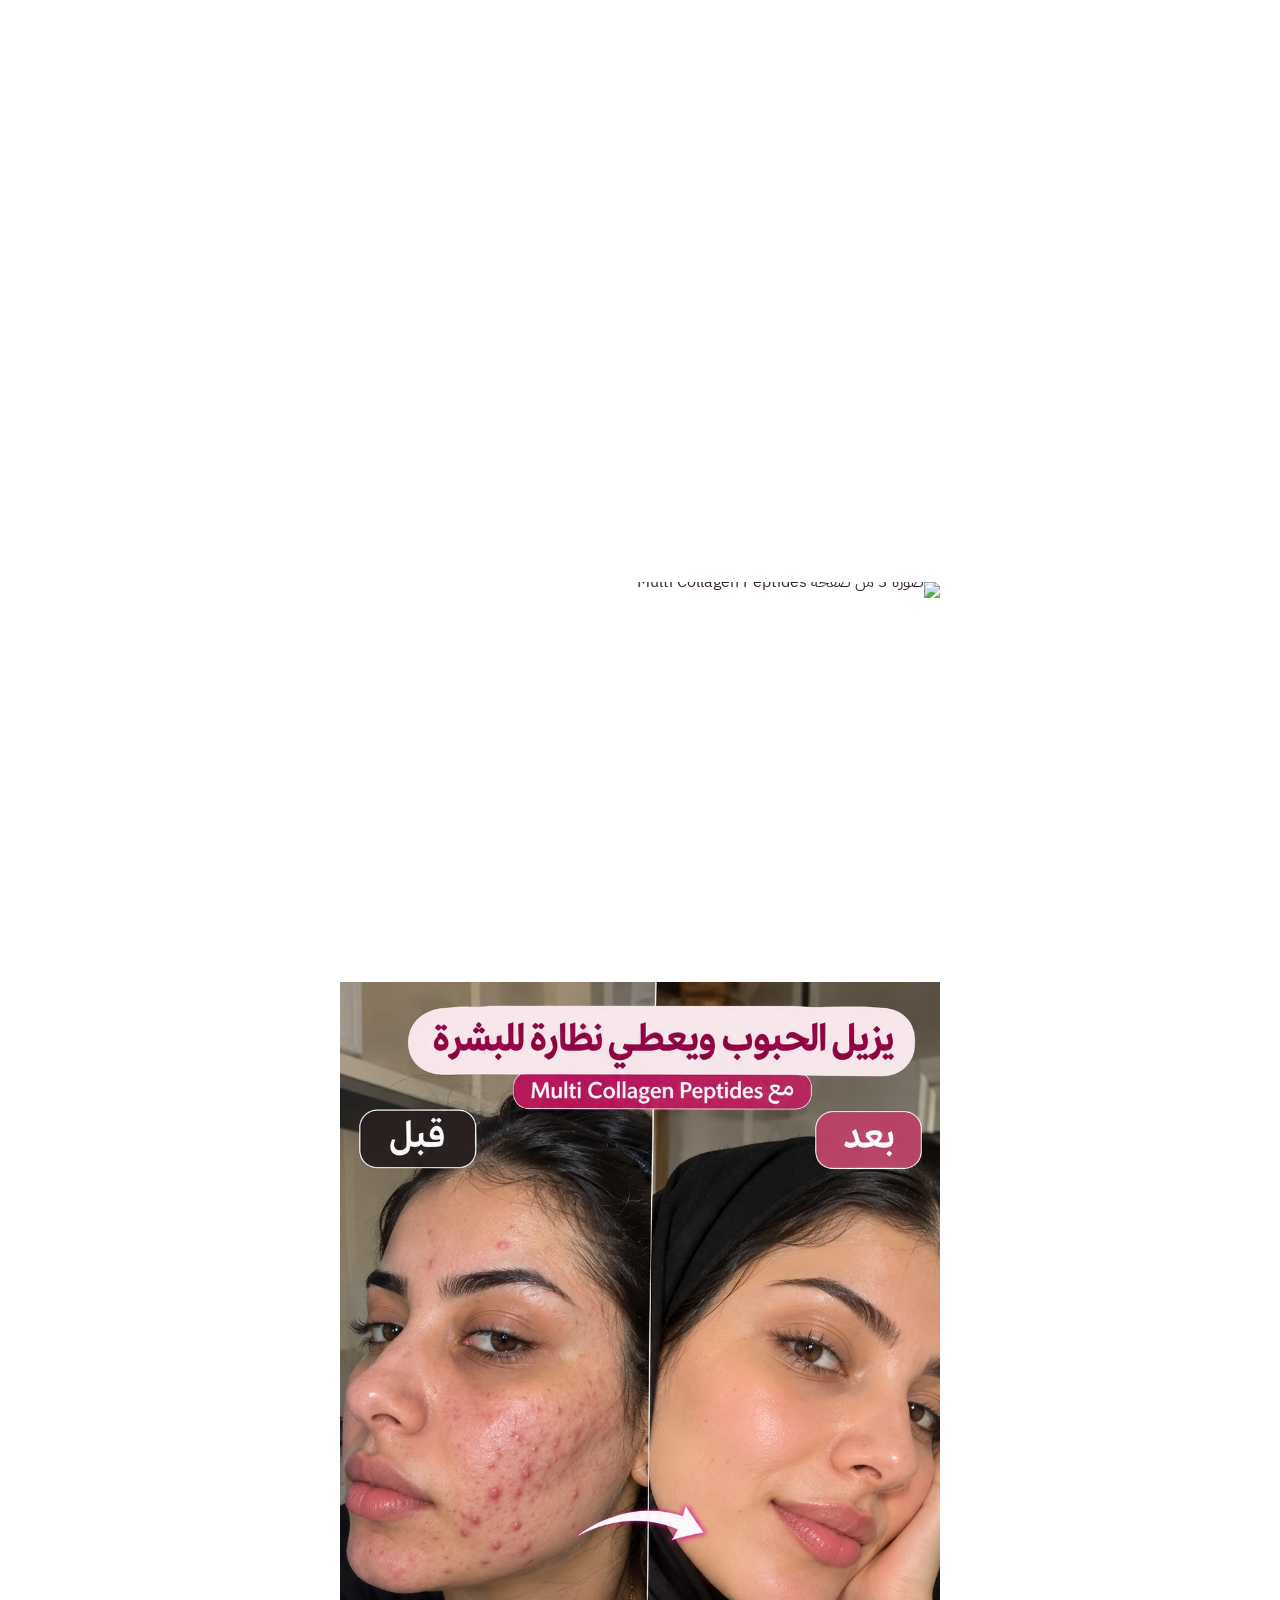
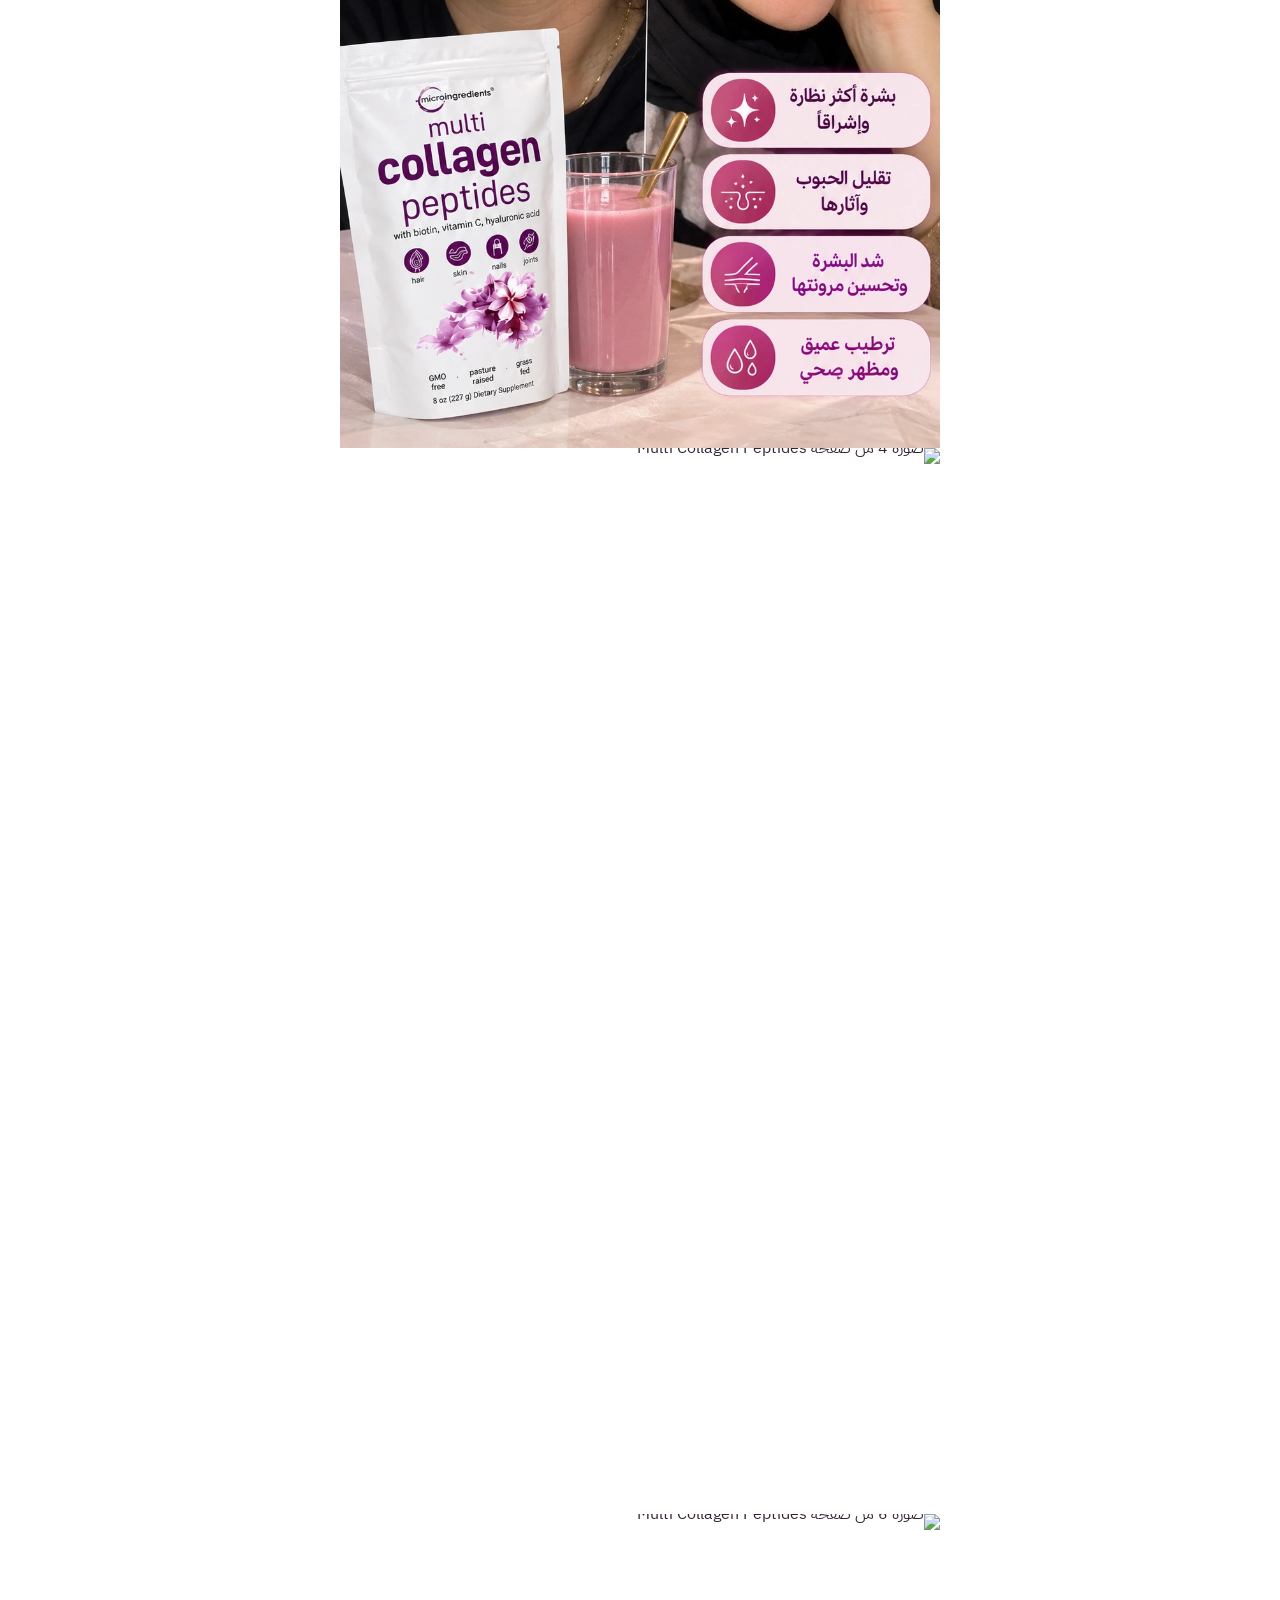
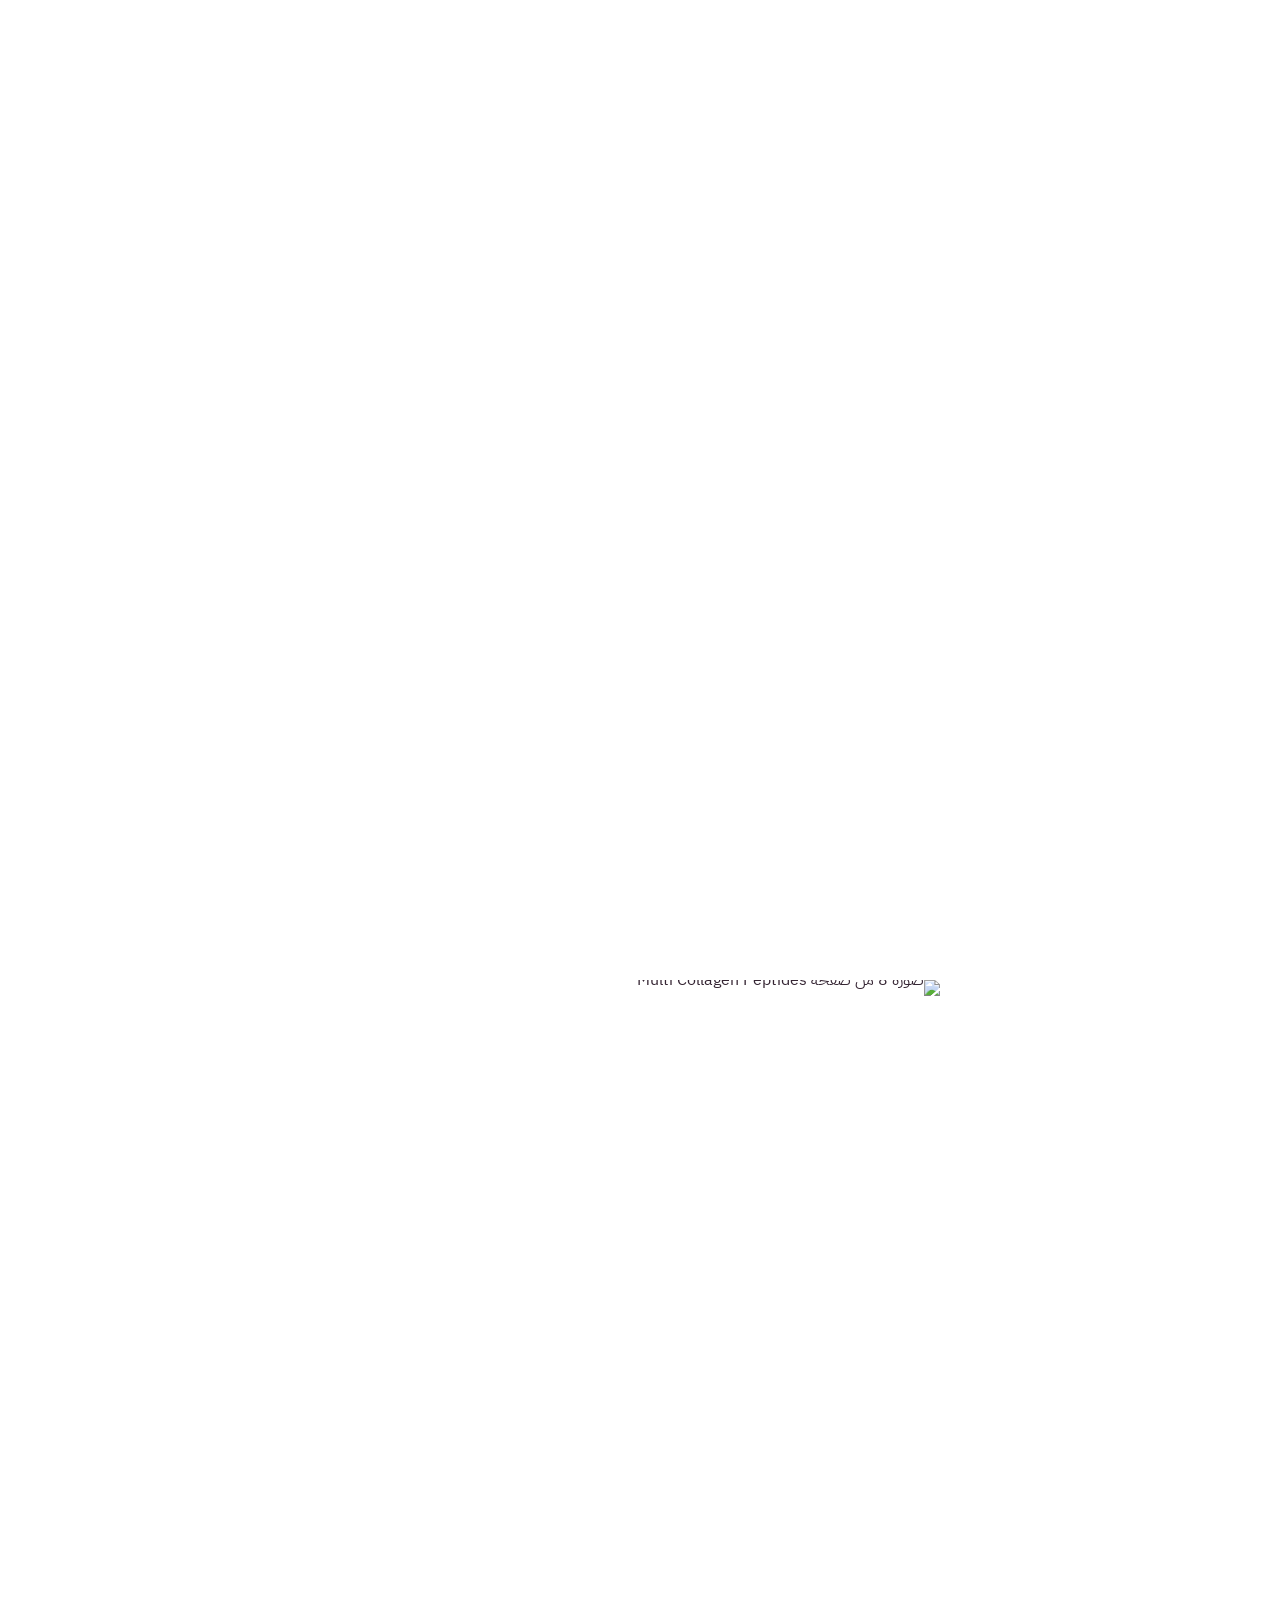
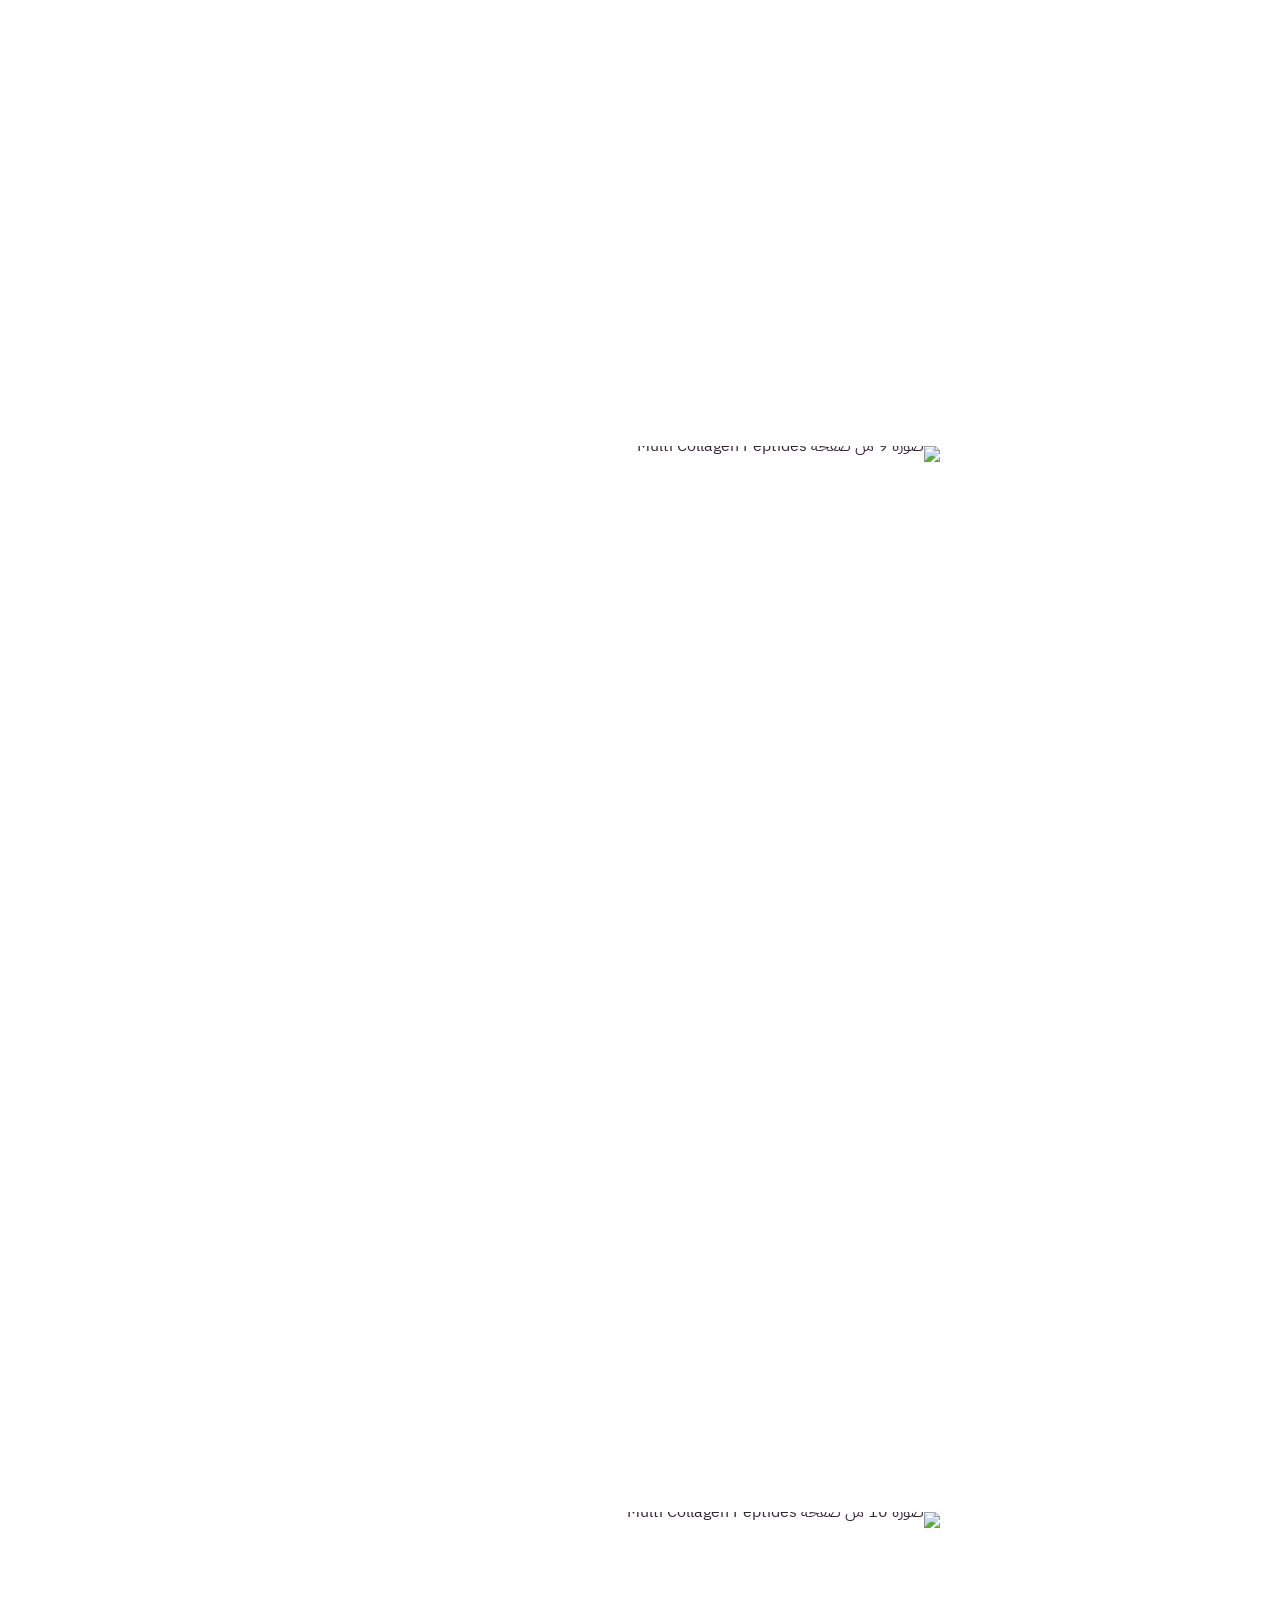
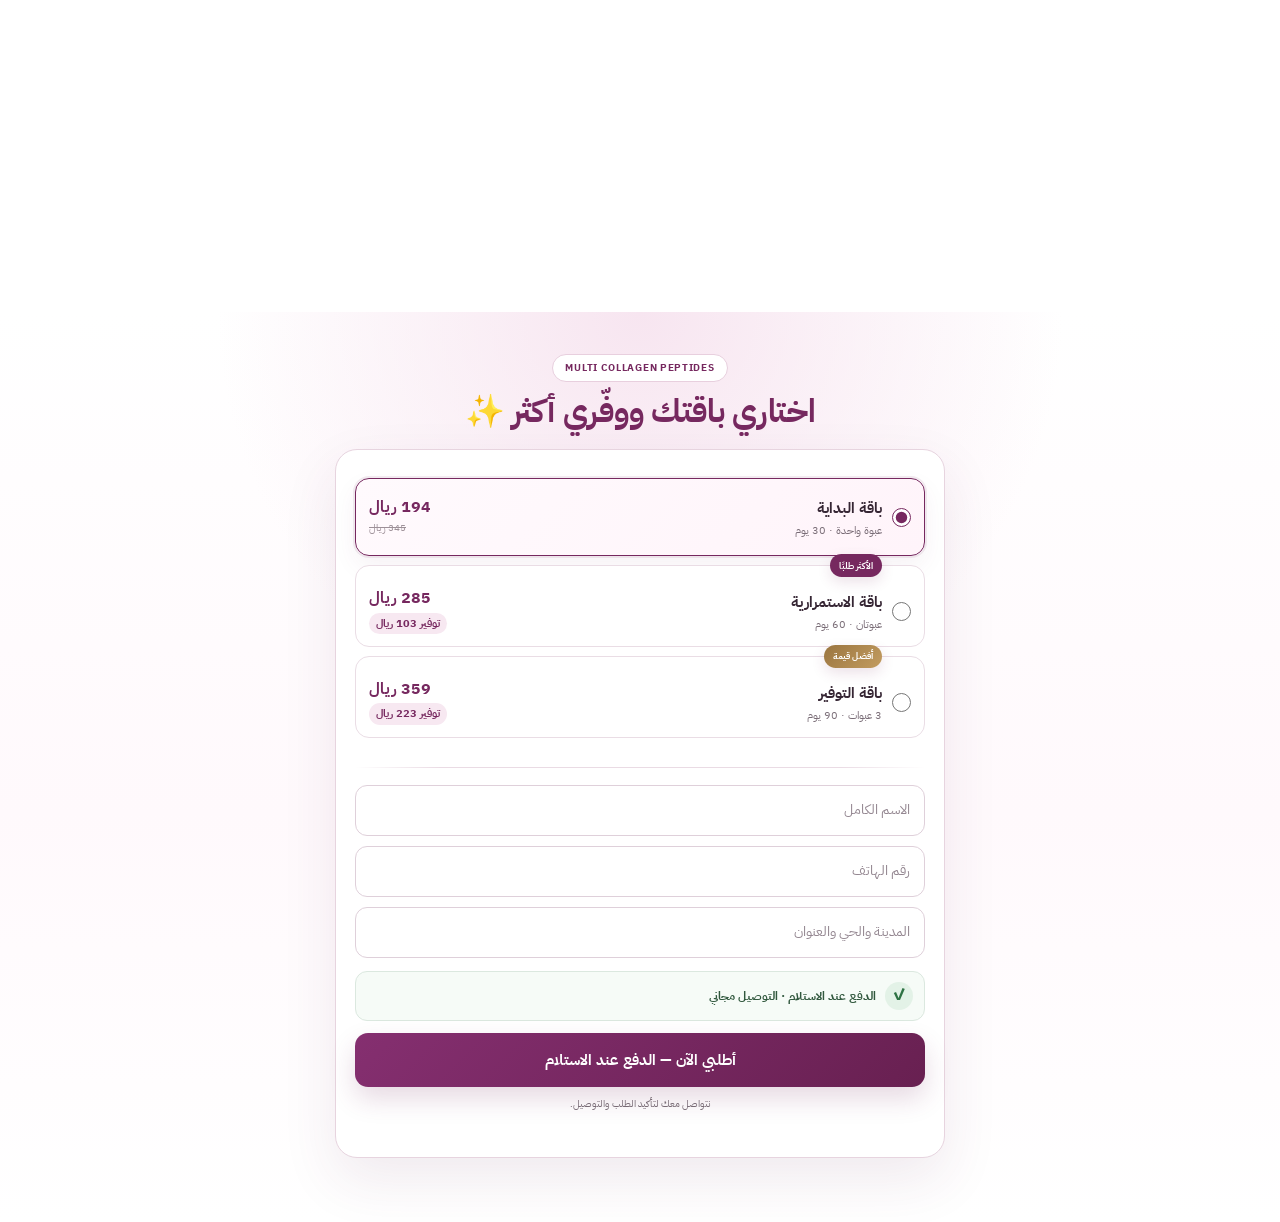
==== commit 55cc0fe0: "Rebuild hero with premium realistic hair visual" ====
--- a/index.html
+++ b/index.html
@@ -9,9 +9,9 @@
   <link rel="preconnect" href="https://fonts.googleapis.com">
   <link rel="preconnect" href="https://fonts.gstatic.com" crossorigin>
   <link rel="preload" as="image" href="/assets/hero-exact-upload.png?v=20261002-exact1" type="image/png" fetchpriority="high" decoding="async">
-  <link rel="preload" as="image" href="https://assets.youcan.shop/stores/beb4e8052920fe765a0e259c47b26b72df0d8d83/02-hair-FEIvcMBN37XtzFalS3qcEyuxUZ1.png" fetchpriority="high">
+  <link rel="preload" as="image" href="/assets/hero-hair-premium-20261003.png?v=20261003-premium1" type="image/png" fetchpriority="high" decoding="async">
   <link href="https://fonts.googleapis.com/css2?family=IBM+Plex+Sans+Arabic:wght@400;500;600;700&display=swap" rel="stylesheet">
-  <link rel="stylesheet" href="styles.css?v=20261003-hair-full1">
+  <link rel="stylesheet" href="styles.css?v=20261003-hero-premium2">
 </head>
 <body>
   <div class="top-proof" role="region" aria-label="مزايا الطلب">
@@ -31,25 +31,34 @@
     </div>
   </div>
   <main>
-    <section class="results-hero" aria-label="نتائج العناية بالبشرة والشعر">
+    <section class="results-hero" aria-label="عناية متكاملة بالبشرة والشعر">
       <div class="results-hero__intro">
         <span class="results-hero__eyebrow">MULTI COLLAGEN PEPTIDES</span>
-        <h1>جمال يلفت النظر<br><em>من البشرة إلى الشعر</em></h1>
-        <p>اكتشفي في لمحة واحدة أبرز جوانب العناية التي صُممت لها تجربة Multi Collagen.</p>
+        <h1>إطلالة متكاملة<br><em>للبشرة والشعر</em></h1>
+        <p>هوية بصرية واحدة تجمع العناية بالبشرة والشعر في تجربة أنيقة وواضحة من أول نظرة.</p>
       </div>
 
-      <a class="results-hero__visuals" href="#order" aria-label="شاهدي نتائج البشرة والشعر ثم انتقلي إلى الطلب">
+      <a class="results-hero__visuals" href="#order" aria-label="شاهدي العناية بالبشرة والشعر ثم انتقلي إلى اختيار الباقة">
         <figure class="result-card result-card--skin">
           <div class="result-card__image">
-            <img width="941" height="1672" src="/assets/hero-exact-upload.png?v=20261002-exact1" alt="عرض بصري لنتائج العناية بالبشرة" fetchpriority="high" decoding="async">
+            <img width="941" height="1672" src="/assets/hero-exact-upload.png?v=20261002-exact1" alt="عرض بصري أنيق للعناية بالبشرة" fetchpriority="high" decoding="async">
           </div>
-          <figcaption><strong>إشراقة البشرة</strong><span>العناية التي تظهر على ملامحك</span></figcaption>
+          <figcaption>
+            <span class="result-card__tag">البشرة</span>
+            <strong>إشراقة تبدو في التفاصيل</strong>
+            <small>عناية يومية بإطلالة أكثر حيوية</small>
+          </figcaption>
         </figure>
+
         <figure class="result-card result-card--hair">
           <div class="result-card__image">
-            <img width="1080" height="3352" src="https://assets.youcan.shop/stores/beb4e8052920fe765a0e259c47b26b72df0d8d83/02-hair-FEIvcMBN37XtzFalS3qcEyuxUZ1.png" alt="عرض بصري لنتائج العناية بالشعر" fetchpriority="high" decoding="async">
+            <img width="1152" height="2048" src="/assets/hero-hair-premium-20261003.png?v=20261003-premium1" alt="امرأة بالغة بشعر طويل طبيعي في تصوير تجميلي فاخر" fetchpriority="high" decoding="async">
           </div>
-          <figcaption><strong>جمال الشعر</strong><span>مظهر أكثر حيوية وامتلاءً</span></figcaption>
+          <figcaption>
+            <span class="result-card__tag">الشعر</span>
+            <strong>جمال الشعر بطوله الطبيعي</strong>
+            <small>صورة واقعية متوازنة تُظهر الشعر كاملًا</small>
+          </figcaption>
         </figure>
       </a>
 
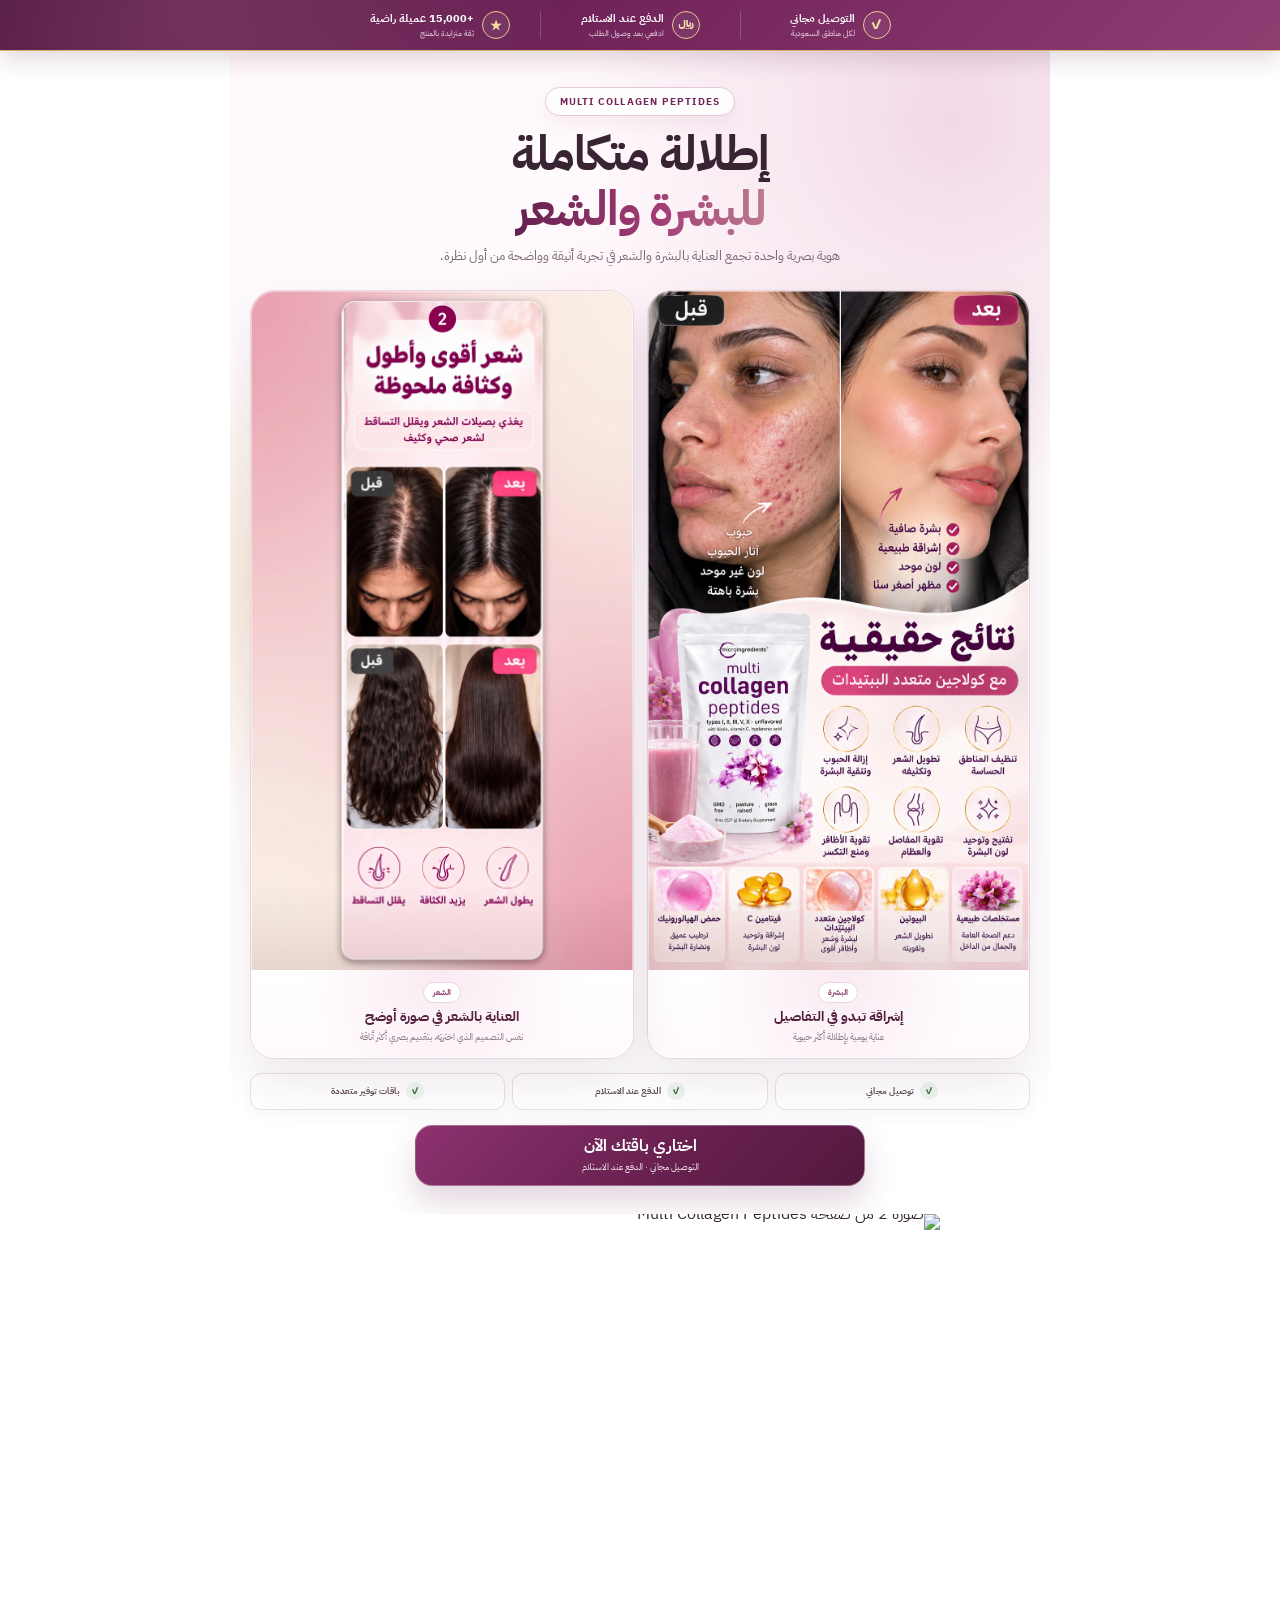
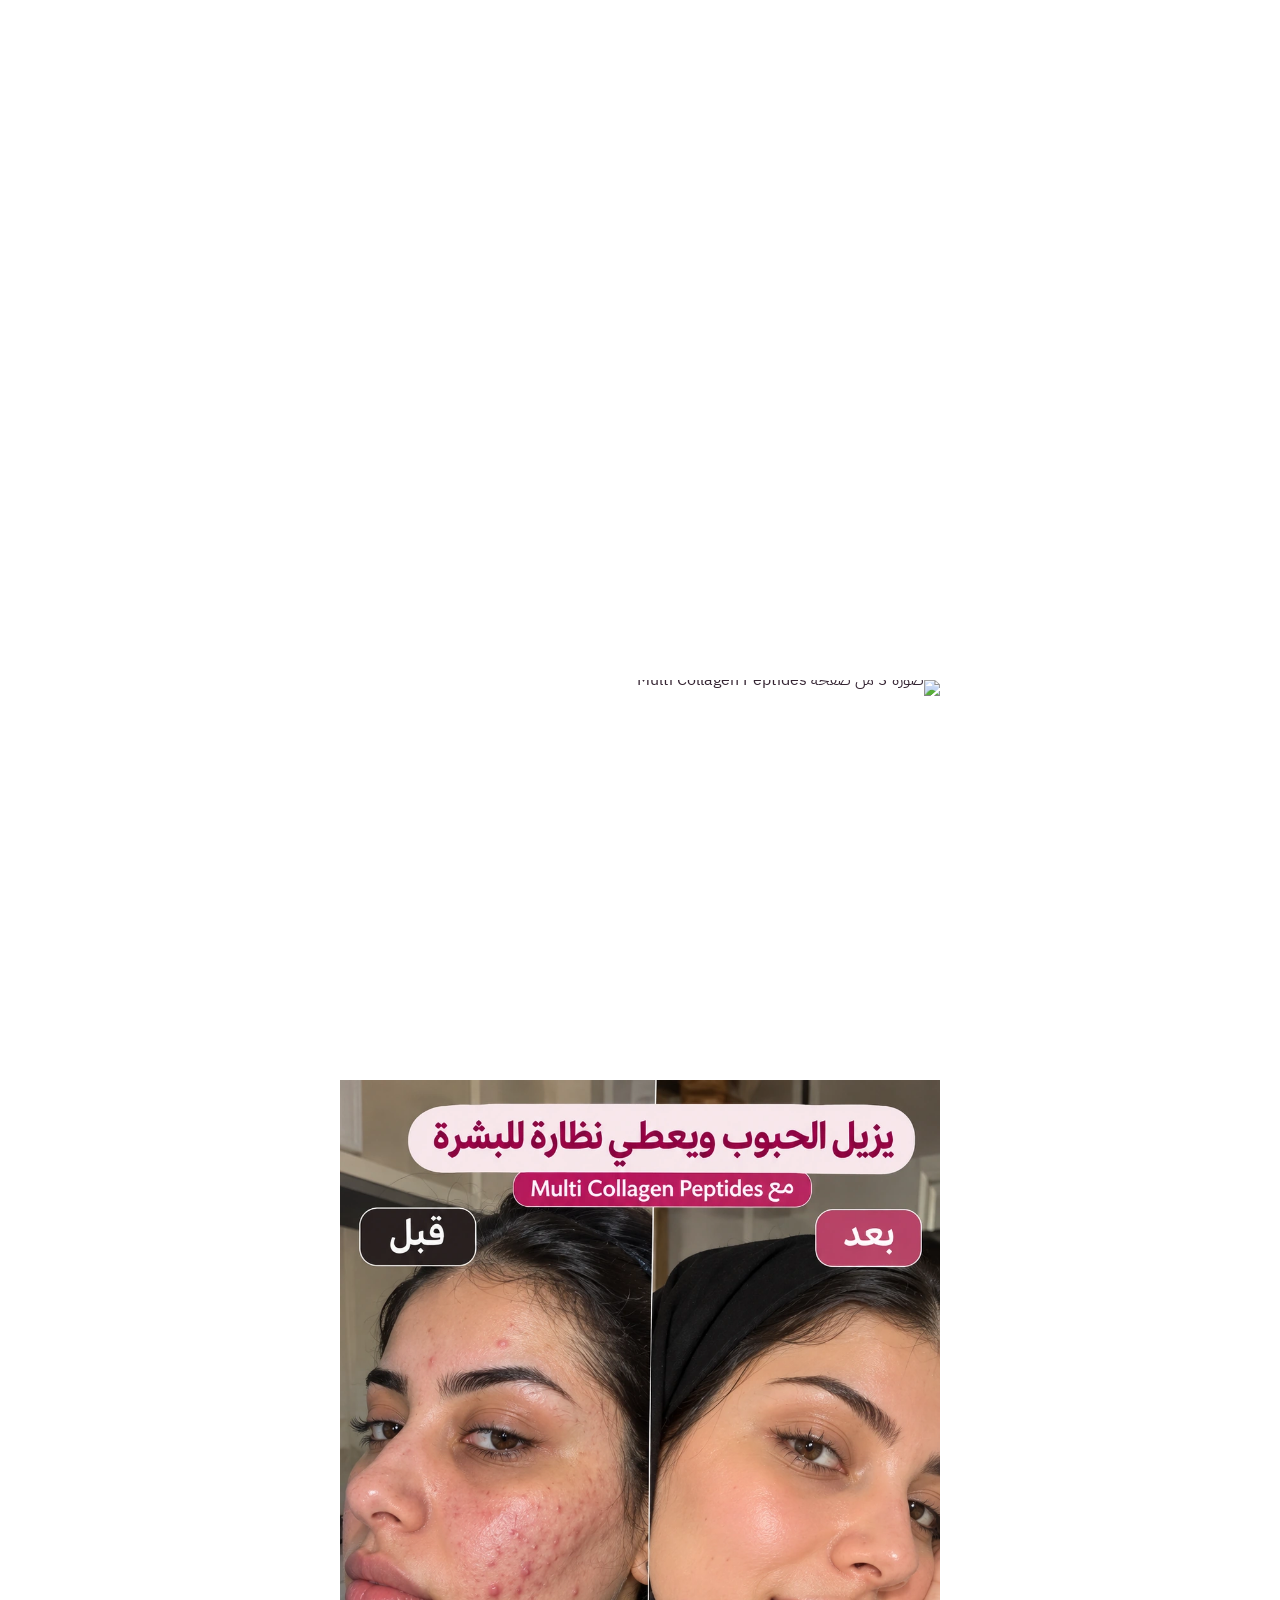
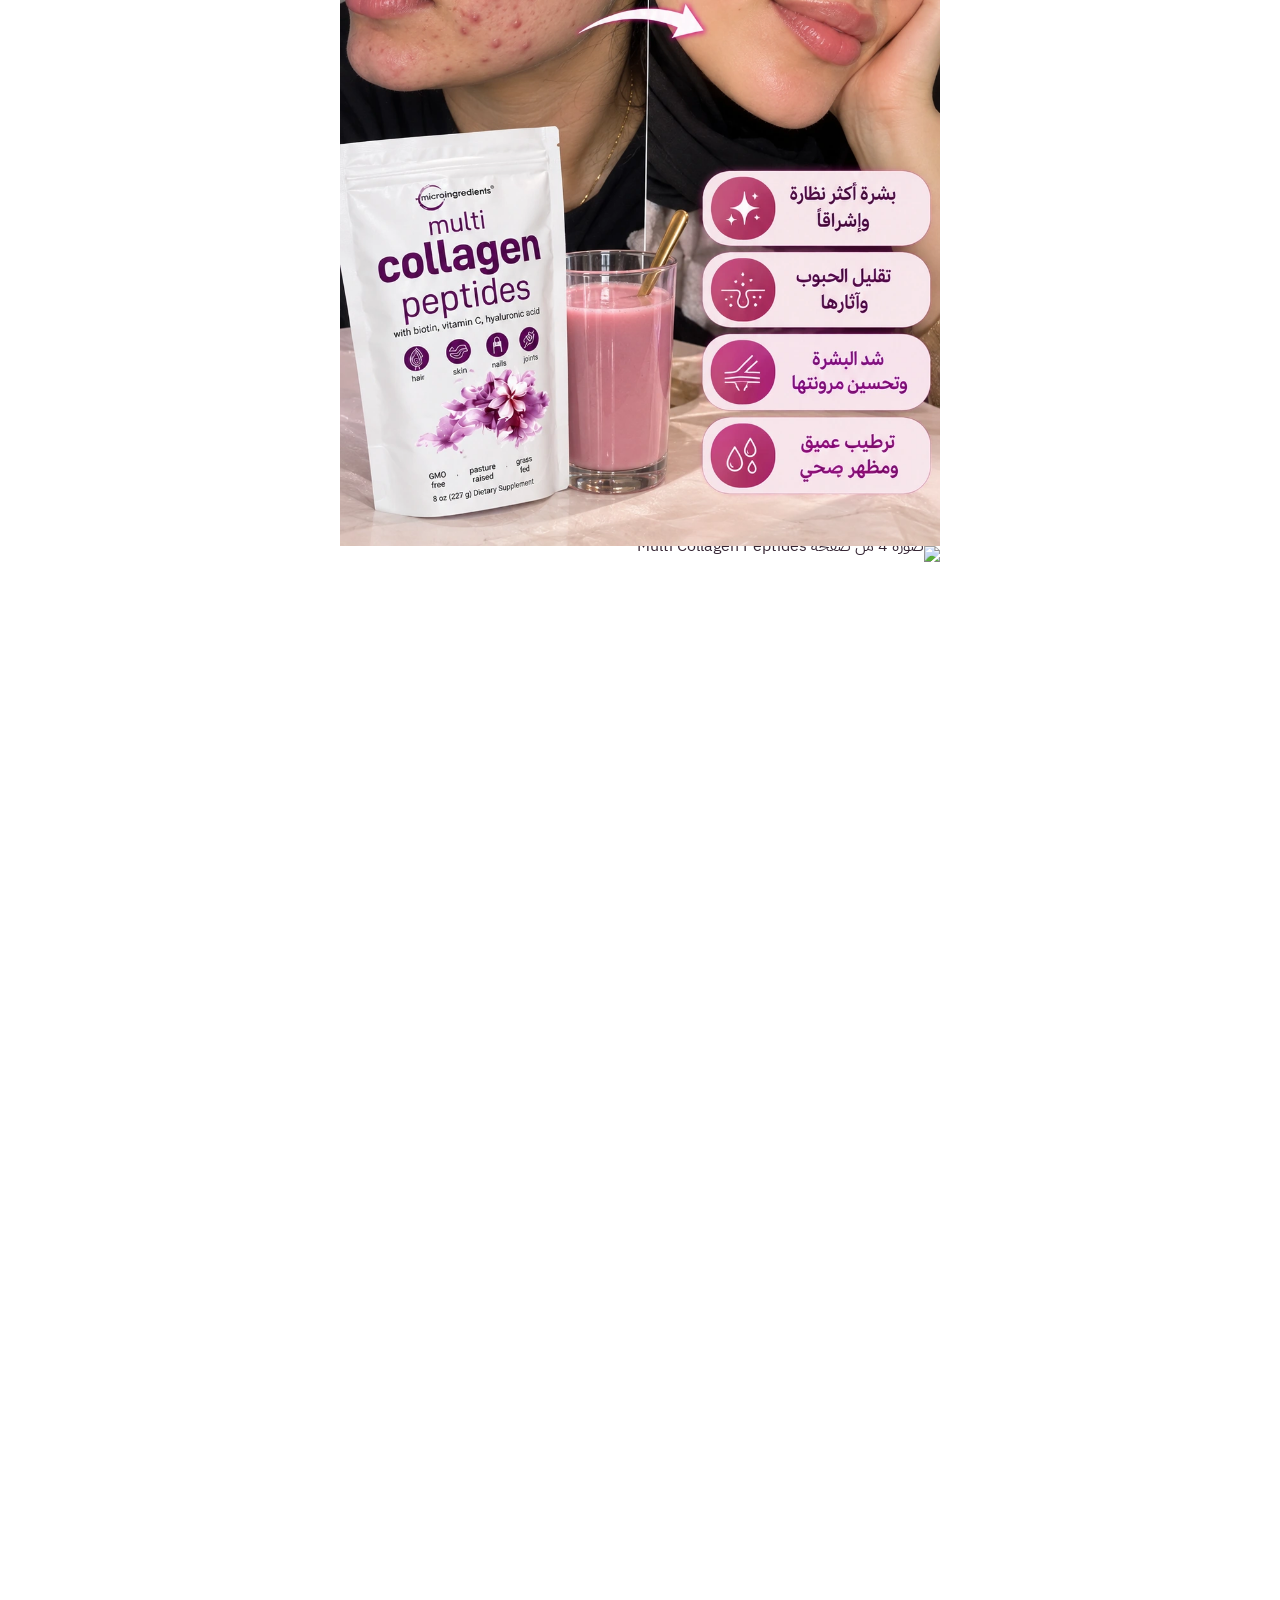
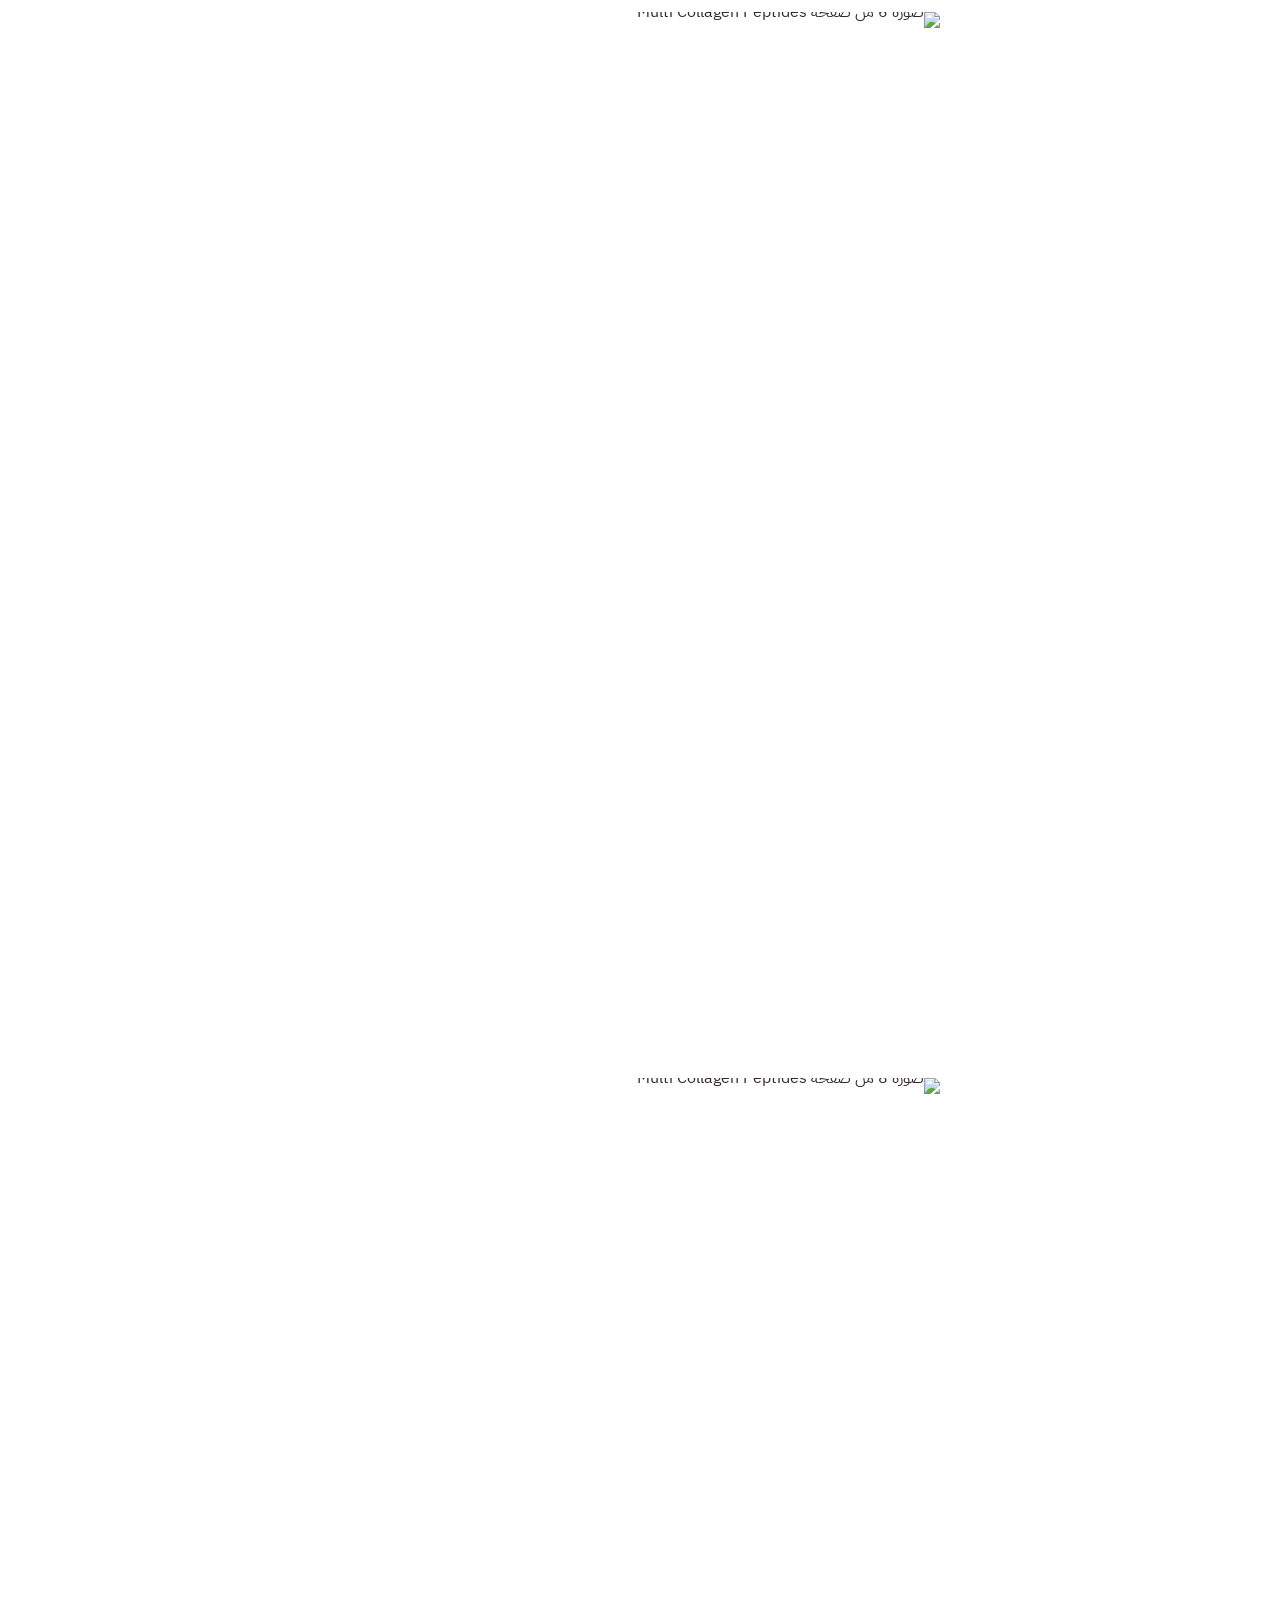
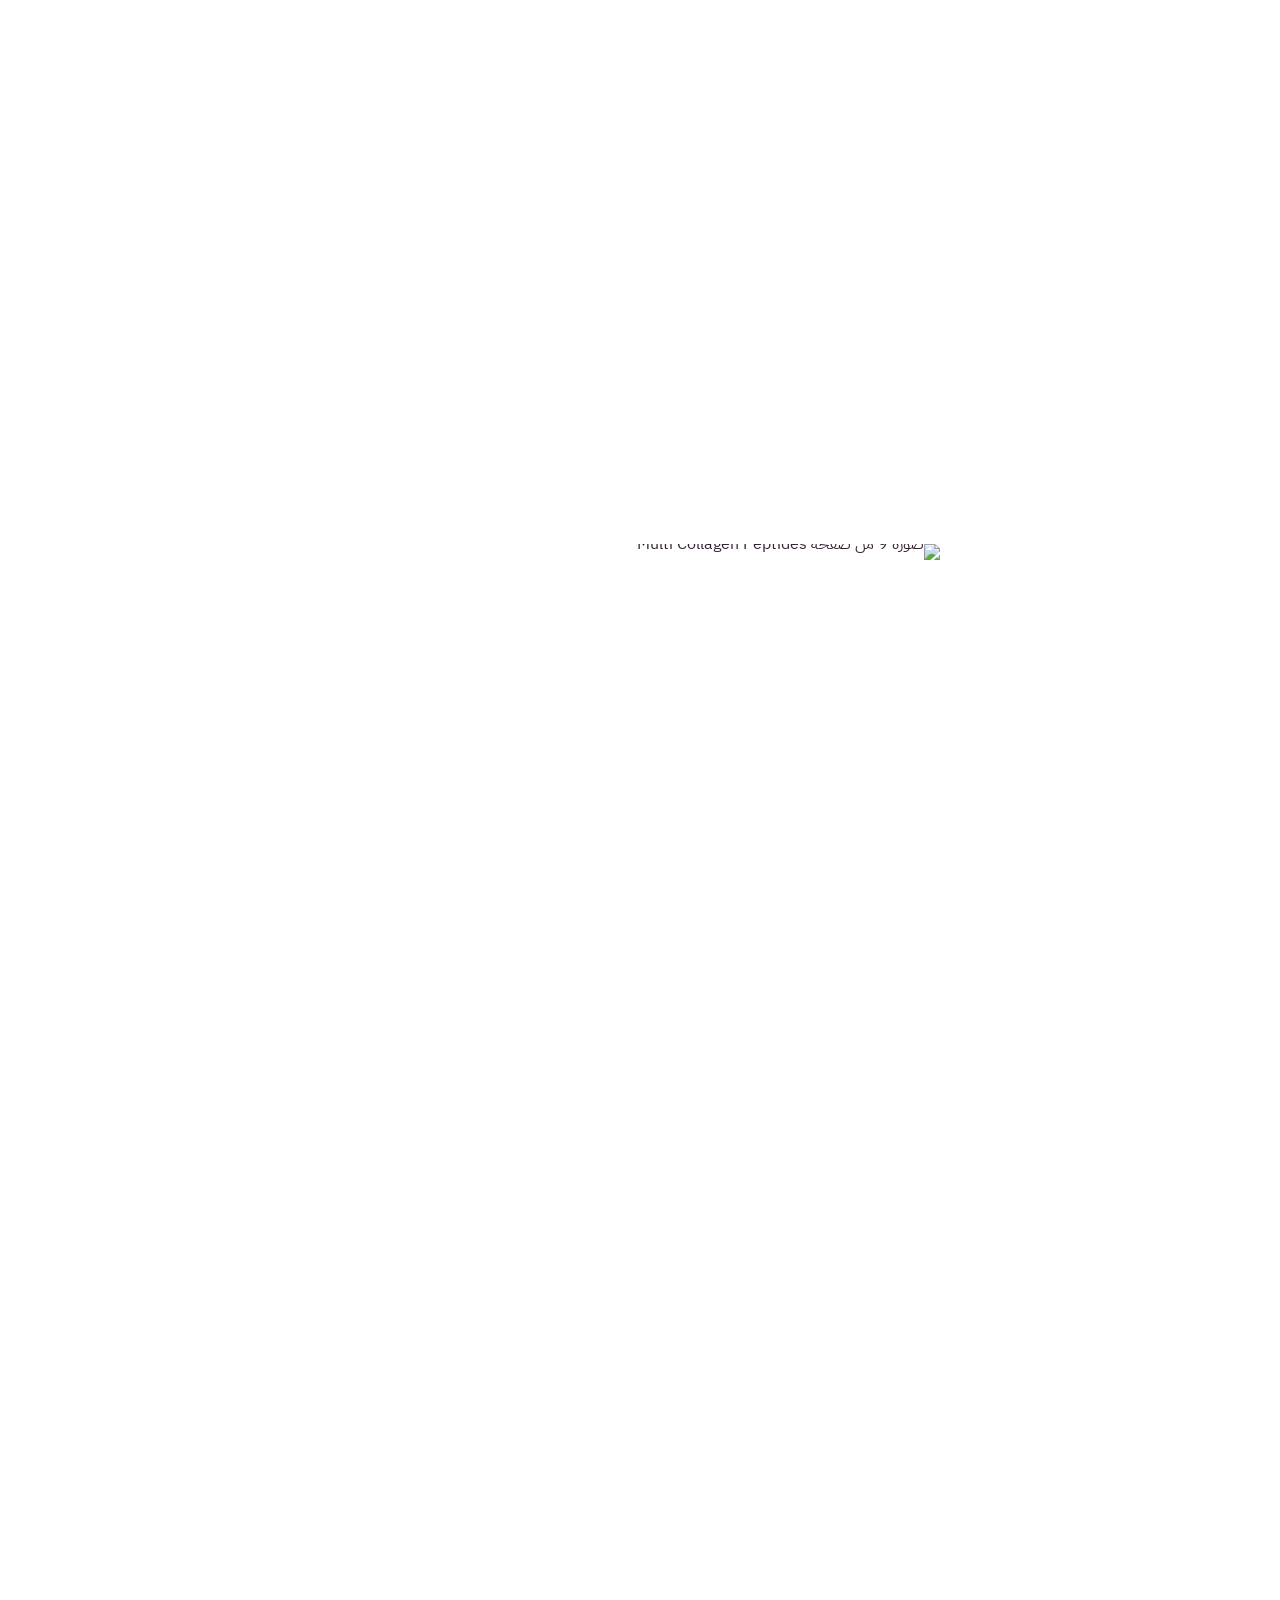
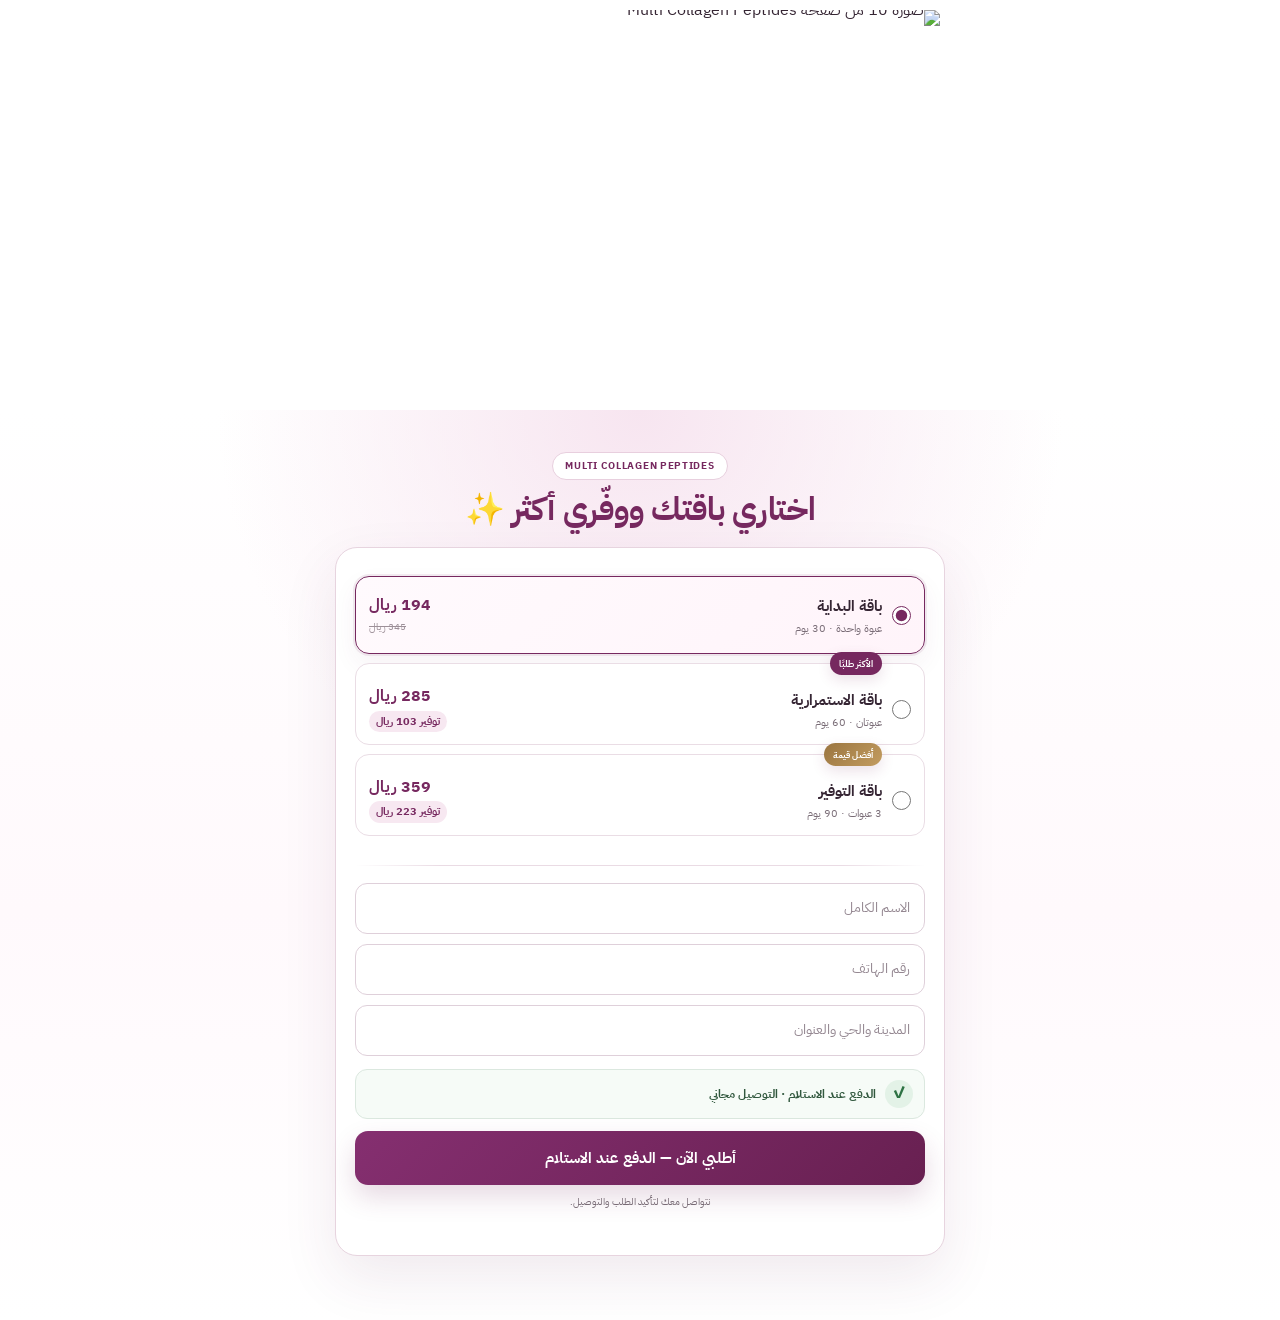
==== commit 3859a0f2: "Use refined original hair creative in hero" ====
--- a/index.html
+++ b/index.html
@@ -9,9 +9,9 @@
   <link rel="preconnect" href="https://fonts.googleapis.com">
   <link rel="preconnect" href="https://fonts.gstatic.com" crossorigin>
   <link rel="preload" as="image" href="/assets/hero-exact-upload.png?v=20261002-exact1" type="image/png" fetchpriority="high" decoding="async">
-  <link rel="preload" as="image" href="/assets/hero-hair-premium-20261003.png?v=20261003-premium1" type="image/png" fetchpriority="high" decoding="async">
+  <link rel="preload" as="image" href="/assets/hero-hair-refined-20261003.png?v=20261003-refined1" type="image/png" fetchpriority="high" decoding="async">
   <link href="https://fonts.googleapis.com/css2?family=IBM+Plex+Sans+Arabic:wght@400;500;600;700&display=swap" rel="stylesheet">
-  <link rel="stylesheet" href="styles.css?v=20261003-hero-premium2">
+  <link rel="stylesheet" href="styles.css?v=20261003-refined-hero3">
 </head>
 <body>
   <div class="top-proof" role="region" aria-label="مزايا الطلب">
@@ -52,12 +52,12 @@
 
         <figure class="result-card result-card--hair">
           <div class="result-card__image">
-            <img width="1152" height="2048" src="/assets/hero-hair-premium-20261003.png?v=20261003-premium1" alt="امرأة بالغة بشعر طويل طبيعي في تصوير تجميلي فاخر" fetchpriority="high" decoding="async">
+            <img width="1152" height="2048" src="/assets/hero-hair-refined-20261003.png?v=20261003-refined1" alt="عرض بصري مطوّر للعناية بالشعر مع صور قبل وبعد" fetchpriority="high" decoding="async">
           </div>
           <figcaption>
             <span class="result-card__tag">الشعر</span>
-            <strong>جمال الشعر بطوله الطبيعي</strong>
-            <small>صورة واقعية متوازنة تُظهر الشعر كاملًا</small>
+            <strong>العناية بالشعر في صورة أوضح</strong>
+            <small>نفس التصميم الذي اخترتِه، بتقديم بصري أكثر أناقة</small>
           </figcaption>
         </figure>
       </a>
--- a/styles.css
+++ b/styles.css
@@ -629,98 +629,117 @@
 }
 
 
-/* ===== Premium dual-results hero · 2026-10-03 ===== */
+/* ===== Premium dual-campaign hero · 2026-10-03 v2 ===== */
 .results-hero{
-  width:min(760px,100%);
+  position:relative;
+  isolation:isolate;
+  width:min(820px,100%);
   margin:0 auto;
-  padding:32px 18px 26px;
+  padding:36px 20px 28px;
   overflow:hidden;
   background:
-    radial-gradient(circle at 92% 3%,#f7dce9 0,transparent 31%),
-    radial-gradient(circle at 5% 55%,#f7eadb 0,transparent 25%),
-    linear-gradient(180deg,#fffafd 0,#fff 78%);
+    radial-gradient(circle at 88% 6%,#f2d9e6 0,transparent 28%),
+    radial-gradient(circle at 8% 46%,#f7ead9 0,transparent 24%),
+    linear-gradient(180deg,#fff9fc 0,#fff 74%);
   text-align:center;
 }
-.results-hero__intro{max-width:620px;margin:0 auto 20px}
+.results-hero::before{
+  content:"";
+  position:absolute;
+  z-index:-1;
+  width:310px;
+  height:310px;
+  top:190px;
+  left:50%;
+  transform:translateX(-50%);
+  border-radius:50%;
+  background:#f3dce833;
+  filter:blur(38px);
+  pointer-events:none;
+}
+.results-hero__intro{max-width:650px;margin:0 auto 22px}
 .results-hero__eyebrow{
   display:inline-flex;
   align-items:center;
   justify-content:center;
-  min-height:28px;
-  padding:5px 13px;
-  border:1px solid #e5c9d9;
+  min-height:29px;
+  padding:5px 14px;
+  border:1px solid #e4c9d8;
   border-radius:999px;
-  background:#ffffffd9;
-  color:var(--plum);
+  background:#ffffffde;
+  color:#722459;
   font-size:10px;
   font-weight:800;
-  letter-spacing:1.1px;
-  box-shadow:0 6px 18px #6b245112;
+  letter-spacing:1.2px;
+  box-shadow:0 7px 20px #5e1b4910;
 }
 .results-hero__intro h1{
-  margin:10px 0 8px;
-  color:#3b2435;
-  font-size:clamp(29px,6vw,46px);
-  line-height:1.18;
-  letter-spacing:-1.1px;
+  margin:11px 0 8px;
+  color:#382432;
+  font-size:clamp(31px,6vw,48px);
+  line-height:1.14;
+  letter-spacing:-1px;
 }
 .results-hero__intro h1 em{
-  color:var(--plum);
   font-style:normal;
-  background:linear-gradient(90deg,#6a1f52,#b44980);
+  background:linear-gradient(90deg,#64204f,#a33e76 58%,#bd7b8f);
   -webkit-background-clip:text;
   background-clip:text;
   -webkit-text-fill-color:transparent;
 }
 .results-hero__intro p{
-  max-width:500px;
+  max-width:520px;
   margin:0 auto;
-  color:#7b6874;
+  color:#786873;
   font-size:13px;
-  line-height:1.8;
+  line-height:1.85;
 }
 .results-hero__visuals{
   position:relative;
   display:grid;
   grid-template-columns:repeat(2,minmax(0,1fr));
-  gap:11px;
+  align-items:stretch;
+  gap:13px;
   color:inherit;
   text-decoration:none;
 }
-.results-hero__visuals::before{
+.result-card{
+  position:relative;
+  min-width:0;
+  margin:0;
+  display:flex;
+  flex-direction:column;
+  overflow:hidden;
+  border:1px solid #e8d5e0;
+  border-radius:25px;
+  background:#fff;
+  box-shadow:
+    0 22px 48px #4f17361a,
+    0 2px 0 #ffffff inset;
+  transform:translateZ(0);
+  transition:transform .28s ease,box-shadow .28s ease;
+}
+.result-card::before{
   content:"";
   position:absolute;
-  z-index:3;
-  top:10px;
-  left:50%;
-  width:1px;
-  height:calc(100% - 20px);
-  background:linear-gradient(180deg,transparent,#fff9 15%,#fff9 85%,transparent);
-  transform:translateX(-50%);
+  z-index:4;
+  inset:0;
+  border-radius:inherit;
+  box-shadow:inset 0 0 0 1px #ffffff73;
   pointer-events:none;
 }
-.result-card{
-  min-width:0;
-  margin:0;
+.result-card__image{
+  position:relative;
+  aspect-ratio:9/16;
   overflow:hidden;
-  border:1px solid #ead9e3;
-  border-radius:22px;
-  background:#fff;
-  box-shadow:0 18px 42px #4e183719;
-  transform:translateZ(0);
-}
-.result-card__image{
-  position:relative;
-  aspect-ratio:9/15.5;
-  overflow:hidden;
-  background:#f8edf3;
+  background:linear-gradient(180deg,#f8edf3,#f6eee9);
 }
 .result-card__image::after{
   content:"";
   position:absolute;
   inset:auto 0 0;
-  height:18%;
-  background:linear-gradient(180deg,transparent,#32112620);
+  height:12%;
+  background:linear-gradient(180deg,transparent,#3d17221a);
   pointer-events:none;
 }
 .result-card__image img{
@@ -728,111 +747,151 @@
   width:100%;
   height:100%;
   object-fit:cover;
-  object-position:50% 0%;
-  transition:transform .45s ease;
-}
-/* Hair result: preserve the full source image so the complete hair length stays visible. */
-.result-card--hair .result-card__image{
+  object-position:50% 50%;
+  transition:transform .5s cubic-bezier(.2,.7,.2,1);
+}
+.result-card--skin .result-card__image img{object-position:50% 0}
+.result-card--hair .result-card__image img{object-position:50% 50%}
+.results-hero__visuals:hover .result-card{
+  transform:translateY(-2px);
+  box-shadow:0 25px 55px #4f173623,0 2px 0 #ffffff inset;
+}
+.results-hero__visuals:hover .result-card__image img{transform:scale(1.012)}
+.result-card figcaption{
+  position:relative;
+  flex:1;
+  min-height:88px;
+  display:flex;
+  flex-direction:column;
+  align-items:center;
+  justify-content:center;
+  padding:12px 10px 13px;
   background:
-    radial-gradient(circle at 50% 38%,#fff 0,#fbf3f7 56%,#f2e2eb 100%);
-}
-.result-card--hair .result-card__image::after{display:none}
-.result-card--hair .result-card__image img{
-  object-fit:contain;
-  object-position:50% 50%;
-  transform:none;
-}
-.results-hero__visuals:hover .result-card__image img{transform:scale(1.015)}
-.results-hero__visuals:hover .result-card--hair .result-card__image img{transform:none}
-.result-card figcaption{
-  min-height:72px;
-  display:flex;
-  flex-direction:column;
-  align-items:center;
-  justify-content:center;
-  padding:10px 8px 11px;
-  background:linear-gradient(180deg,#fff,#fff8fb);
+    radial-gradient(circle at 50% 0,#f9eaf2 0,transparent 65%),
+    linear-gradient(180deg,#fff,#fffafd);
   line-height:1.35;
 }
-.result-card figcaption strong{color:#5f1c4b;font-size:14px}
-.result-card figcaption span{margin-top:4px;color:#8b7884;font-size:9px}
+.result-card__tag{
+  display:inline-flex;
+  align-items:center;
+  justify-content:center;
+  min-height:21px;
+  margin-bottom:5px;
+  padding:3px 9px;
+  border:1px solid #ead5e1;
+  border-radius:999px;
+  background:#fff;
+  color:#8a3b6b;
+  font-size:8px;
+  font-weight:800;
+}
+.result-card figcaption strong{
+  color:#54203f;
+  font-size:14px;
+  font-weight:800;
+}
+.result-card figcaption small{
+  margin-top:4px;
+  color:#8a7883;
+  font-size:9px;
+  line-height:1.45;
+}
 .results-hero__proof{
   display:grid;
   grid-template-columns:repeat(3,minmax(0,1fr));
-  gap:6px;
-  margin:13px 0 0;
+  gap:7px;
+  margin:14px 0 0;
 }
 .results-hero__proof span{
   min-width:0;
   display:flex;
   align-items:center;
   justify-content:center;
-  gap:5px;
-  min-height:35px;
-  padding:6px 5px;
+  gap:6px;
+  min-height:37px;
+  padding:6px;
   border:1px solid #eadde5;
-  border-radius:10px;
-  background:#ffffffd9;
-  color:#66515e;
+  border-radius:11px;
+  background:#ffffffde;
+  color:#65515d;
   font-size:9px;
   font-weight:700;
   white-space:nowrap;
+  box-shadow:0 6px 16px #5b203b08;
 }
 .results-hero__proof b{
   display:grid;
   place-items:center;
-  width:17px;
-  height:17px;
+  width:18px;
+  height:18px;
   border-radius:50%;
   background:#edf6ef;
   color:#347048;
   font-size:9px;
 }
 .results-hero__cta{
+  position:relative;
+  overflow:hidden;
   display:flex;
   flex-direction:column;
   align-items:center;
   justify-content:center;
-  width:min(430px,100%);
-  min-height:59px;
-  margin:14px auto 0;
-  padding:10px 18px;
-  border:1px solid #ffffff40;
-  border-radius:16px;
-  background:linear-gradient(135deg,#8b326f 0,#5e1b49 100%);
+  width:min(450px,100%);
+  min-height:61px;
+  margin:15px auto 0;
+  padding:10px 20px;
+  border:1px solid #ffffff4d;
+  border-radius:17px;
+  background:linear-gradient(135deg,#8d326f 0,#67204f 58%,#54183f 100%);
   color:#fff;
   text-decoration:none;
-  box-shadow:0 15px 30px #64204f30;
+  box-shadow:0 16px 32px #64204f30;
   transition:transform .18s ease,box-shadow .18s ease;
 }
+.results-hero__cta::after{
+  content:"";
+  position:absolute;
+  top:-70%;
+  left:-28%;
+  width:15%;
+  height:240%;
+  background:linear-gradient(90deg,transparent,#ffffff26,transparent);
+  transform:rotate(17deg);
+  transition:left .55s ease;
+}
+.results-hero__cta:hover::after{left:115%}
 .results-hero__cta span{font-size:16px;font-weight:800;line-height:1.3}
-.results-hero__cta small{margin-top:3px;color:#f1dfe9;font-size:9px}
-.results-hero__cta:hover{transform:translateY(-1px);box-shadow:0 18px 35px #64204f3b}
+.results-hero__cta small{margin-top:3px;color:#f2e1ea;font-size:9px}
+.results-hero__cta:hover{transform:translateY(-1px);box-shadow:0 19px 38px #64204f3b}
 .results-hero__cta:active{transform:scale(.992)}
+
 @media(max-width:600px){
-  .results-hero{padding:24px 10px 20px}
-  .results-hero__intro{margin-bottom:15px;padding:0 8px}
-  .results-hero__intro h1{font-size:clamp(27px,8.4vw,38px);letter-spacing:-.7px}
-  .results-hero__intro p{font-size:11px;line-height:1.7}
+  .results-hero{padding:24px 9px 20px}
+  .results-hero__intro{margin-bottom:16px;padding:0 8px}
+  .results-hero__eyebrow{min-height:26px;padding:4px 11px;font-size:8.5px}
+  .results-hero__intro h1{margin-top:9px;font-size:clamp(28px,8.2vw,38px);letter-spacing:-.65px}
+  .results-hero__intro p{max-width:340px;font-size:10.5px;line-height:1.75}
   .results-hero__visuals{gap:7px}
-  .result-card{border-radius:16px;box-shadow:0 12px 28px #4e183716}
-  .result-card__image{aspect-ratio:9/16.4}
-  .result-card figcaption{min-height:61px;padding:8px 5px 9px}
-  .result-card figcaption strong{font-size:12px}
-  .result-card figcaption span{font-size:7.5px}
-  .results-hero__proof{gap:4px;margin-top:9px}
-  .results-hero__proof span{min-height:31px;padding:5px 3px;font-size:8px}
+  .result-card{border-radius:17px;box-shadow:0 14px 30px #4f173616}
+  .result-card figcaption{min-height:78px;padding:9px 5px 10px}
+  .result-card__tag{min-height:18px;margin-bottom:4px;padding:2px 7px;font-size:7px}
+  .result-card figcaption strong{font-size:11.5px;line-height:1.35}
+  .result-card figcaption small{max-width:145px;margin-top:3px;font-size:7.5px;line-height:1.4}
+  .results-hero__proof{gap:4px;margin-top:10px}
+  .results-hero__proof span{min-height:32px;padding:5px 3px;font-size:8px}
   .results-hero__proof b{width:15px;height:15px;font-size:8px}
   .results-hero__cta{min-height:56px;margin-top:10px;border-radius:14px}
   .results-hero__cta span{font-size:15px}
 }
 @media(max-width:370px){
-  .results-hero{padding-left:7px;padding-right:7px}
+  .results-hero{padding-left:6px;padding-right:6px}
   .results-hero__visuals{gap:5px}
-  .result-card figcaption strong{font-size:11px}
-  .result-card figcaption span{font-size:7px}
+  .result-card{border-radius:14px}
+  .result-card figcaption{min-height:70px;padding-left:3px;padding-right:3px}
+  .result-card figcaption strong{font-size:10.5px}
+  .result-card figcaption small{display:none}
   .results-hero__proof span{font-size:7px}
 }
 @media(prefers-reduced-motion:reduce){
-  .result-card__image img,.results-hero__cta{transition:none}
-}
+  .result-card,.result-card__image img,.results-hero__cta,.results-hero__cta::after{transition:none!important}
+}
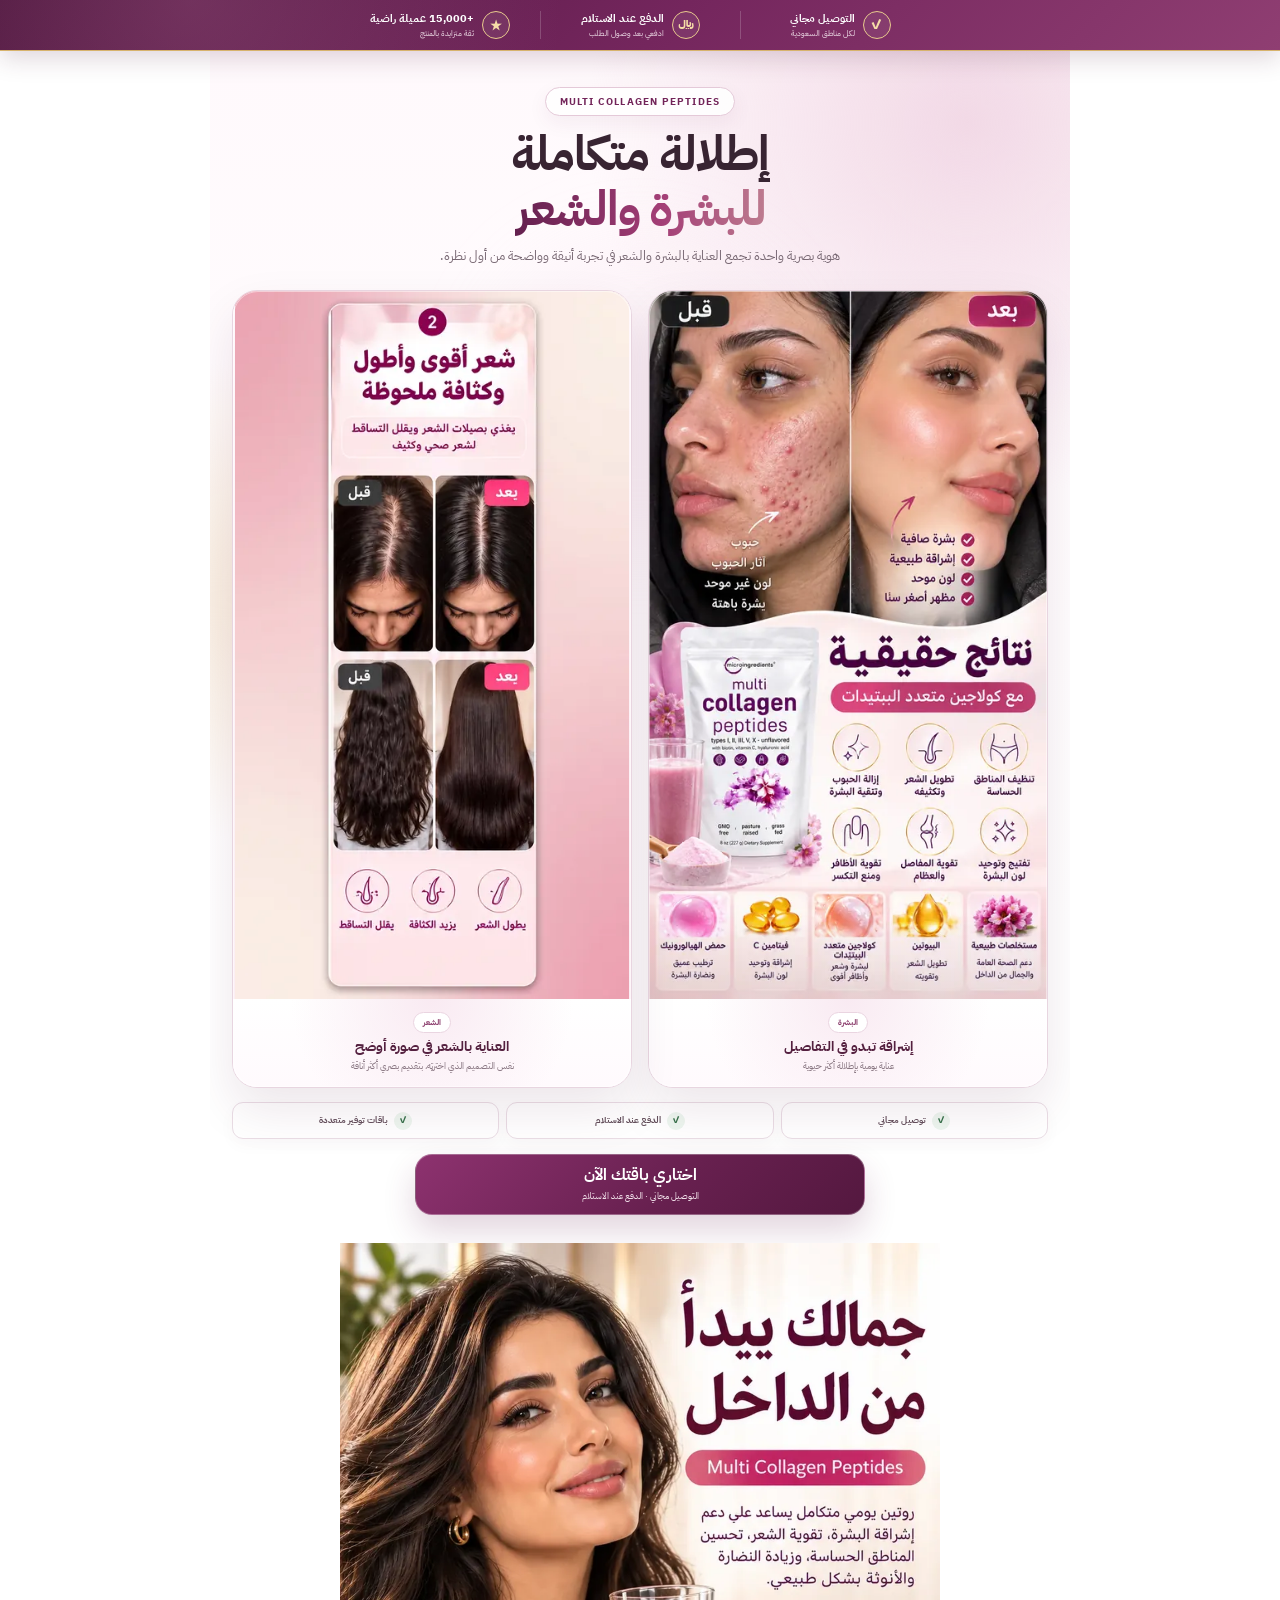
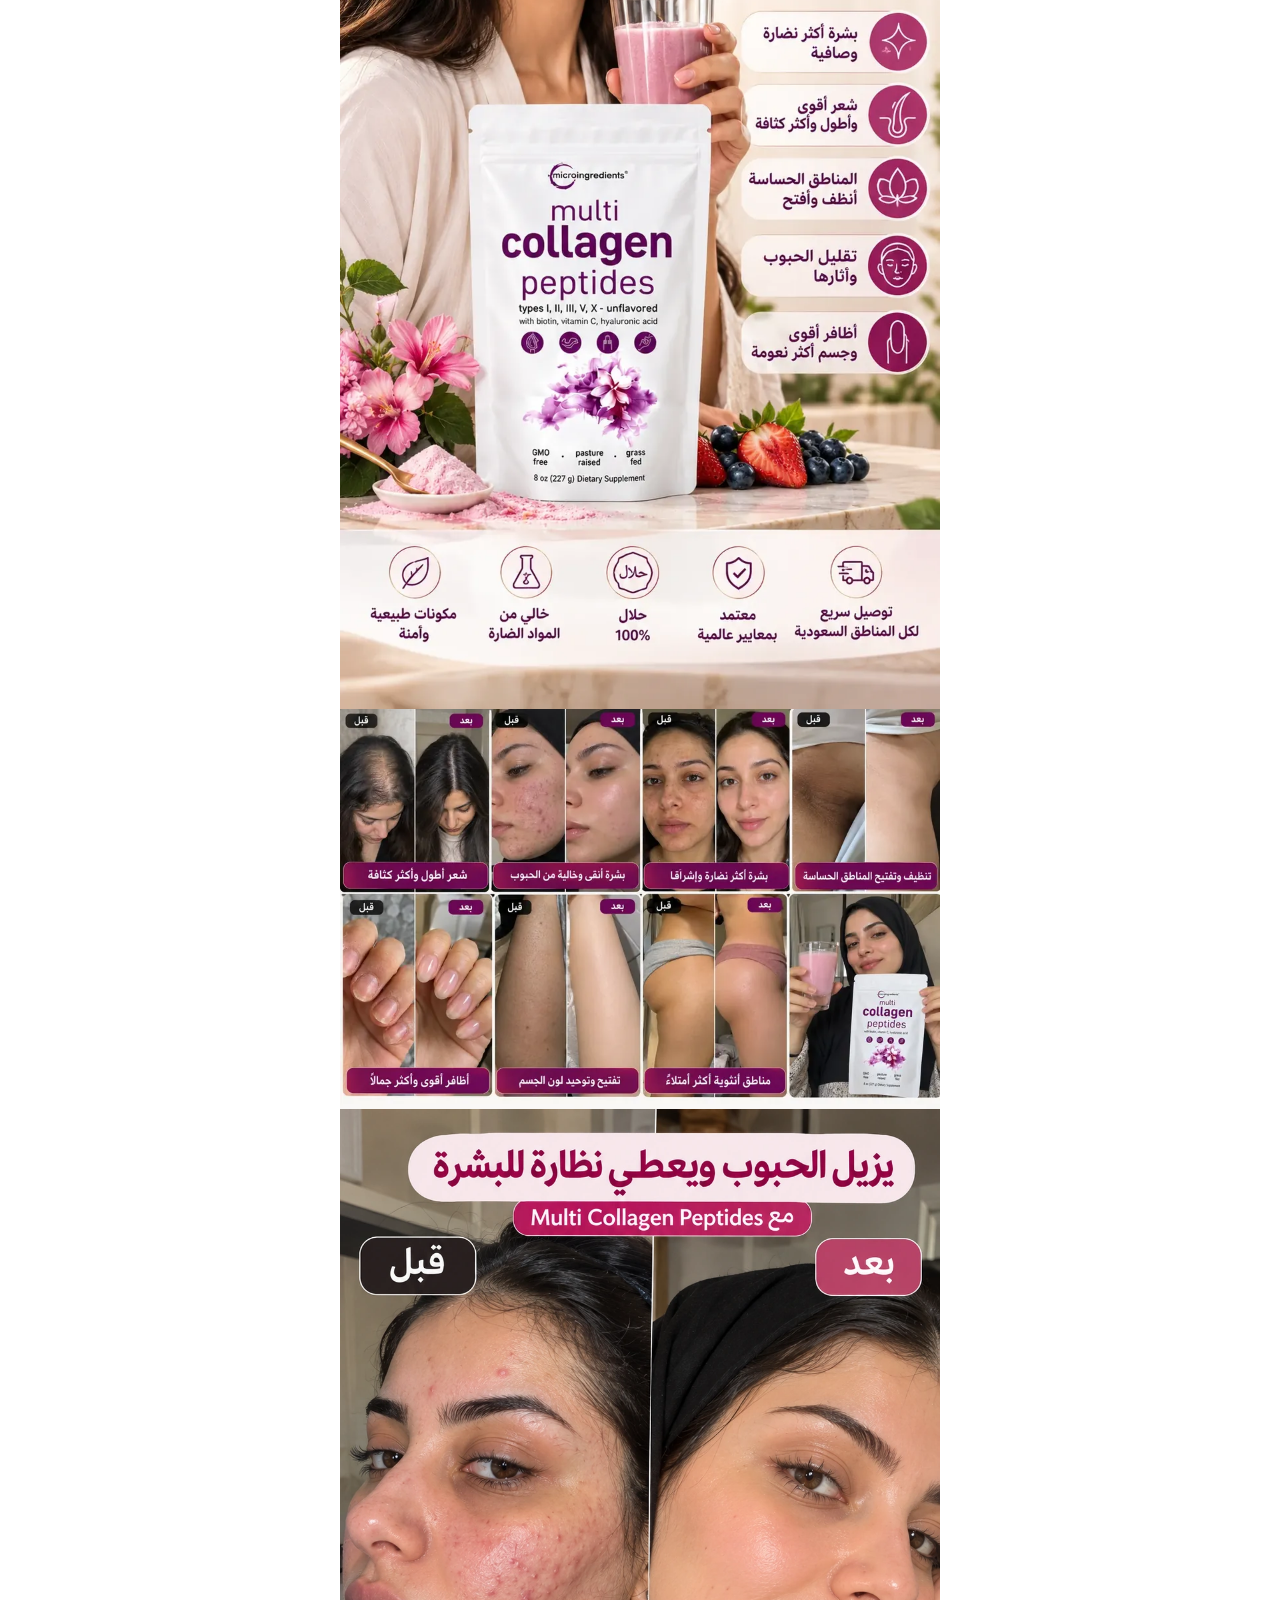
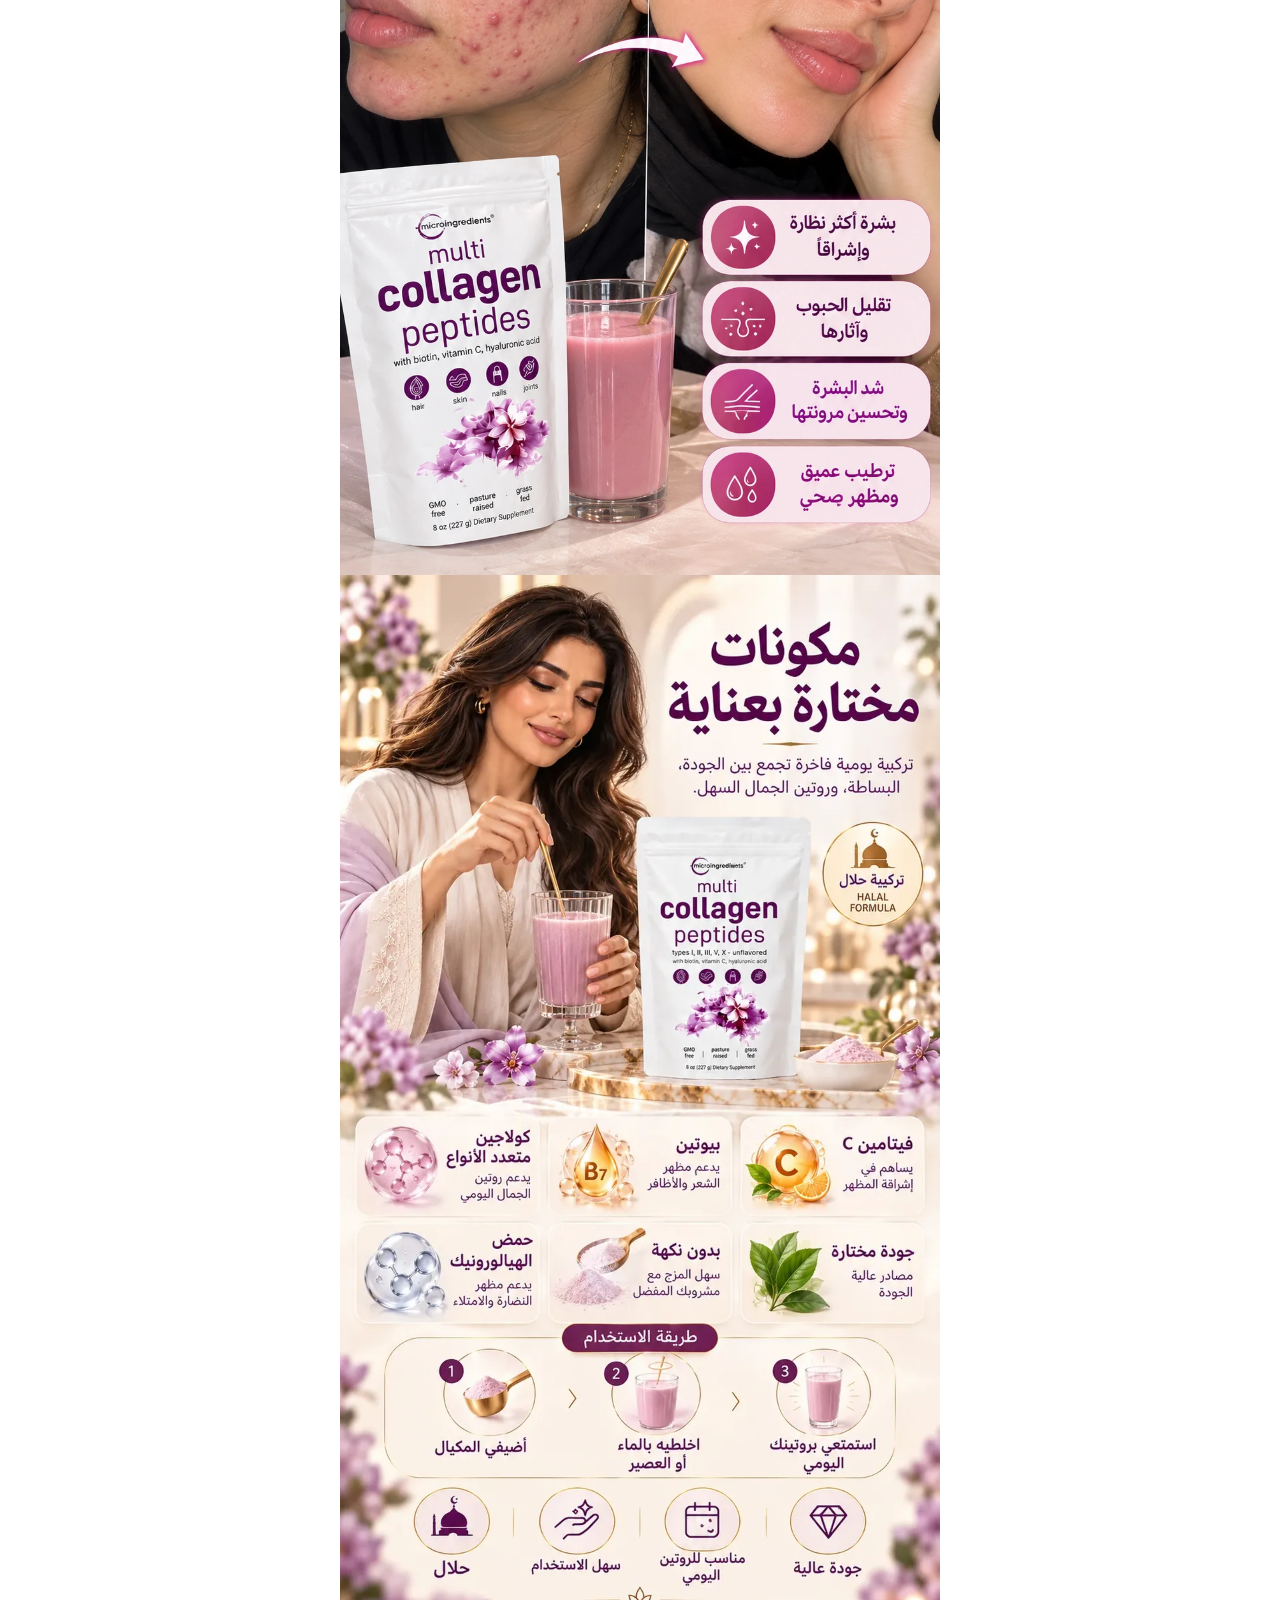
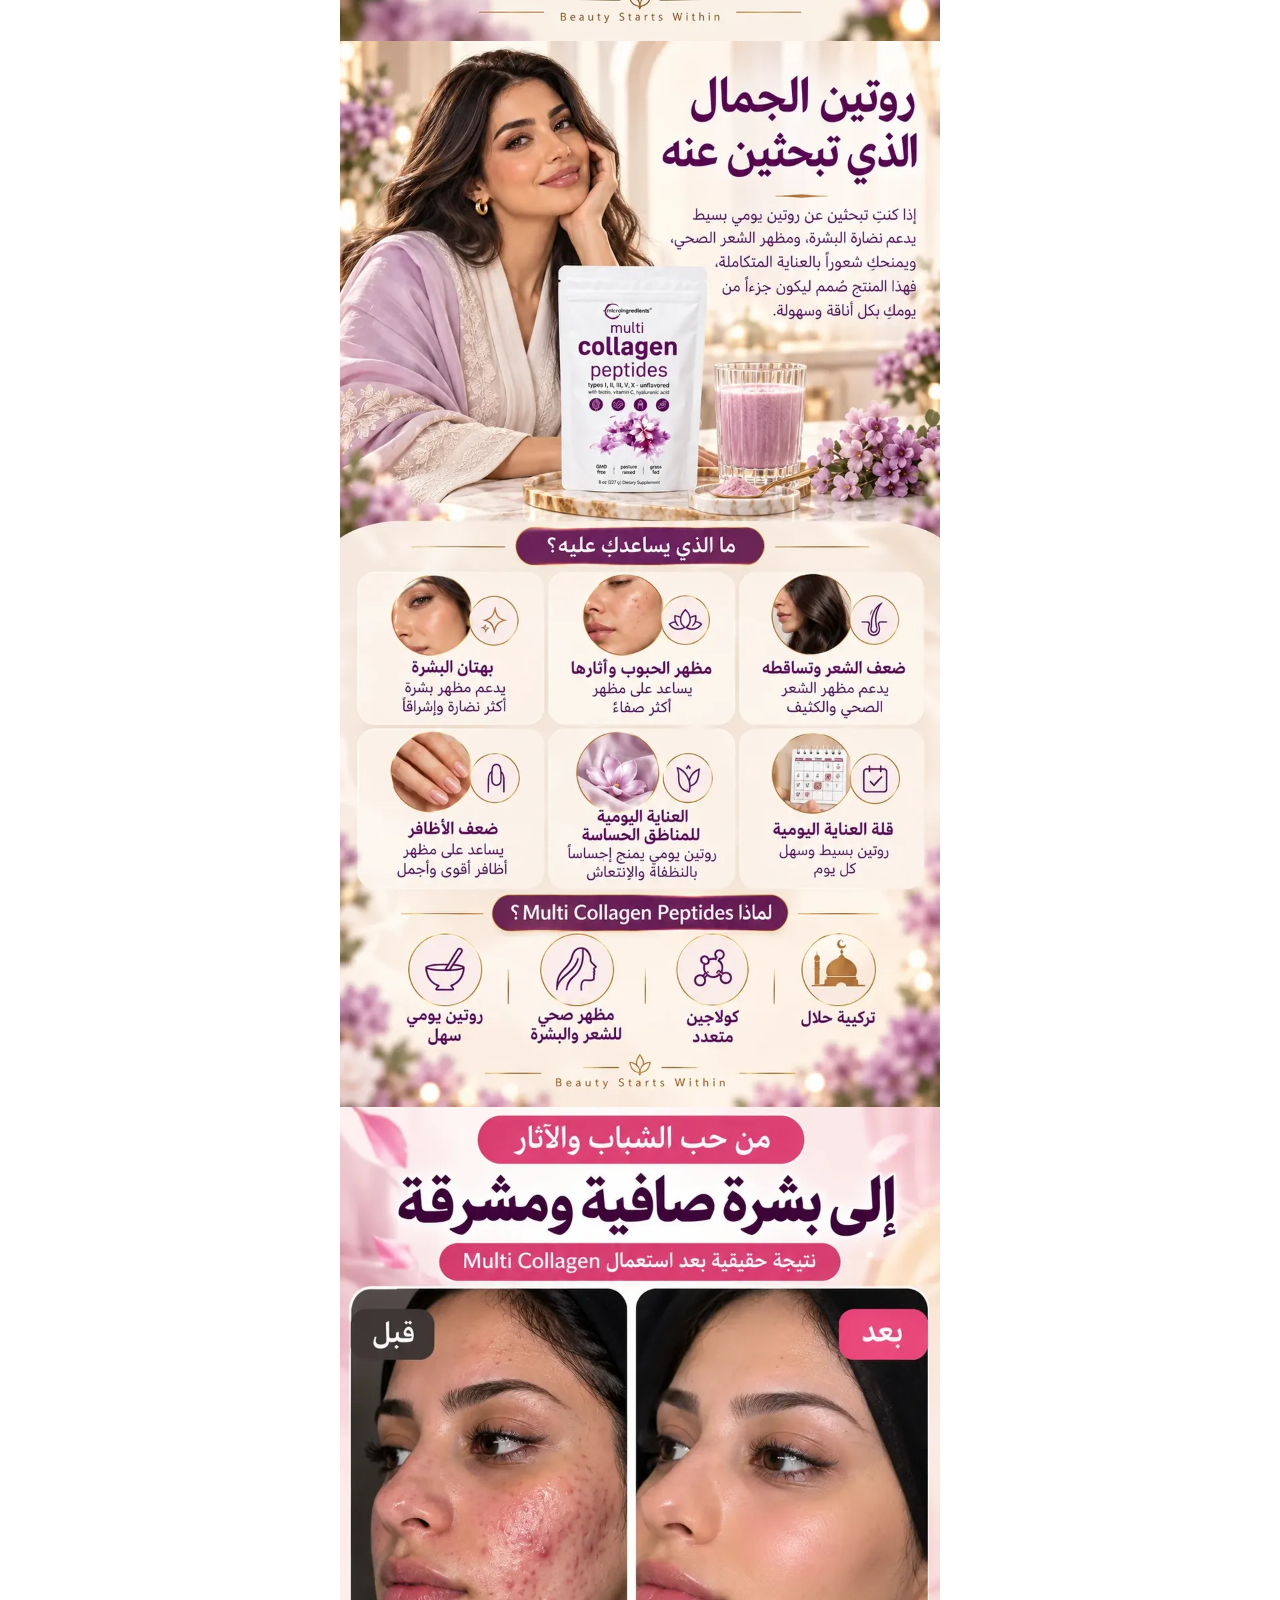
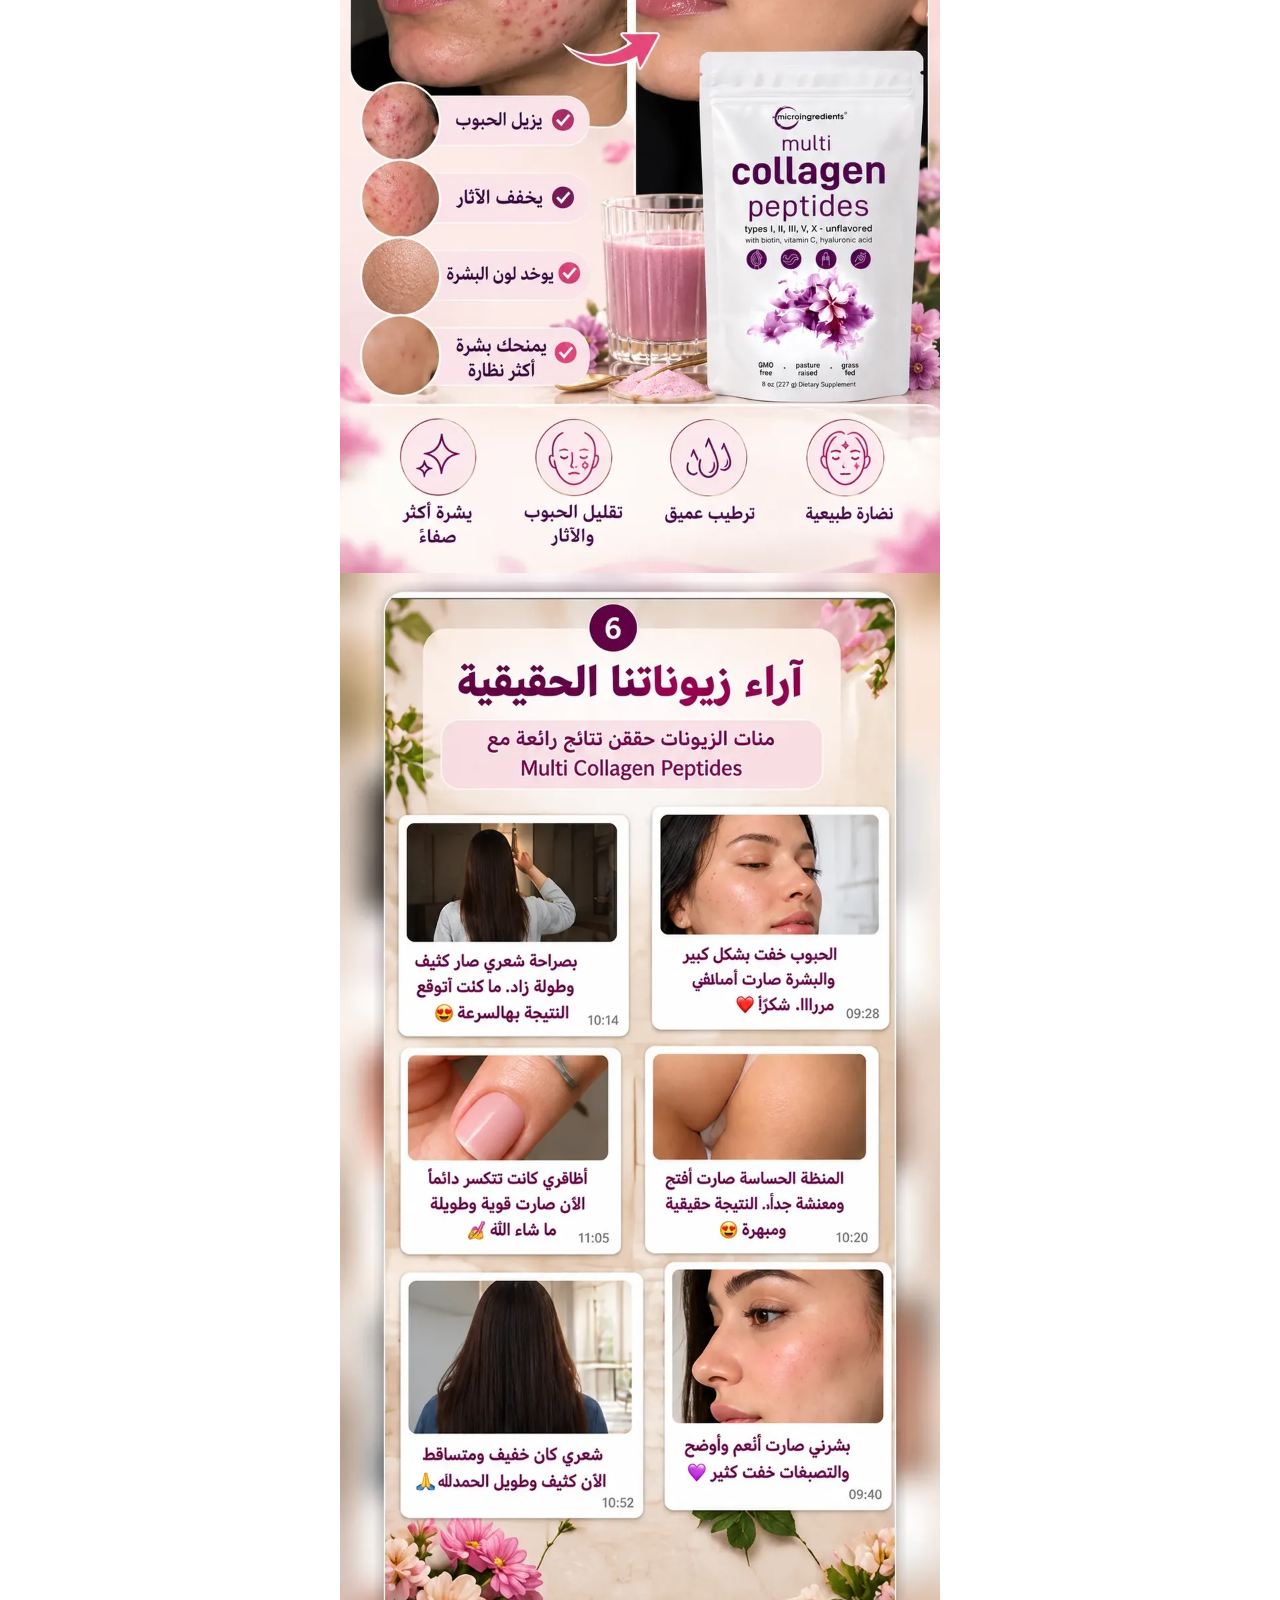
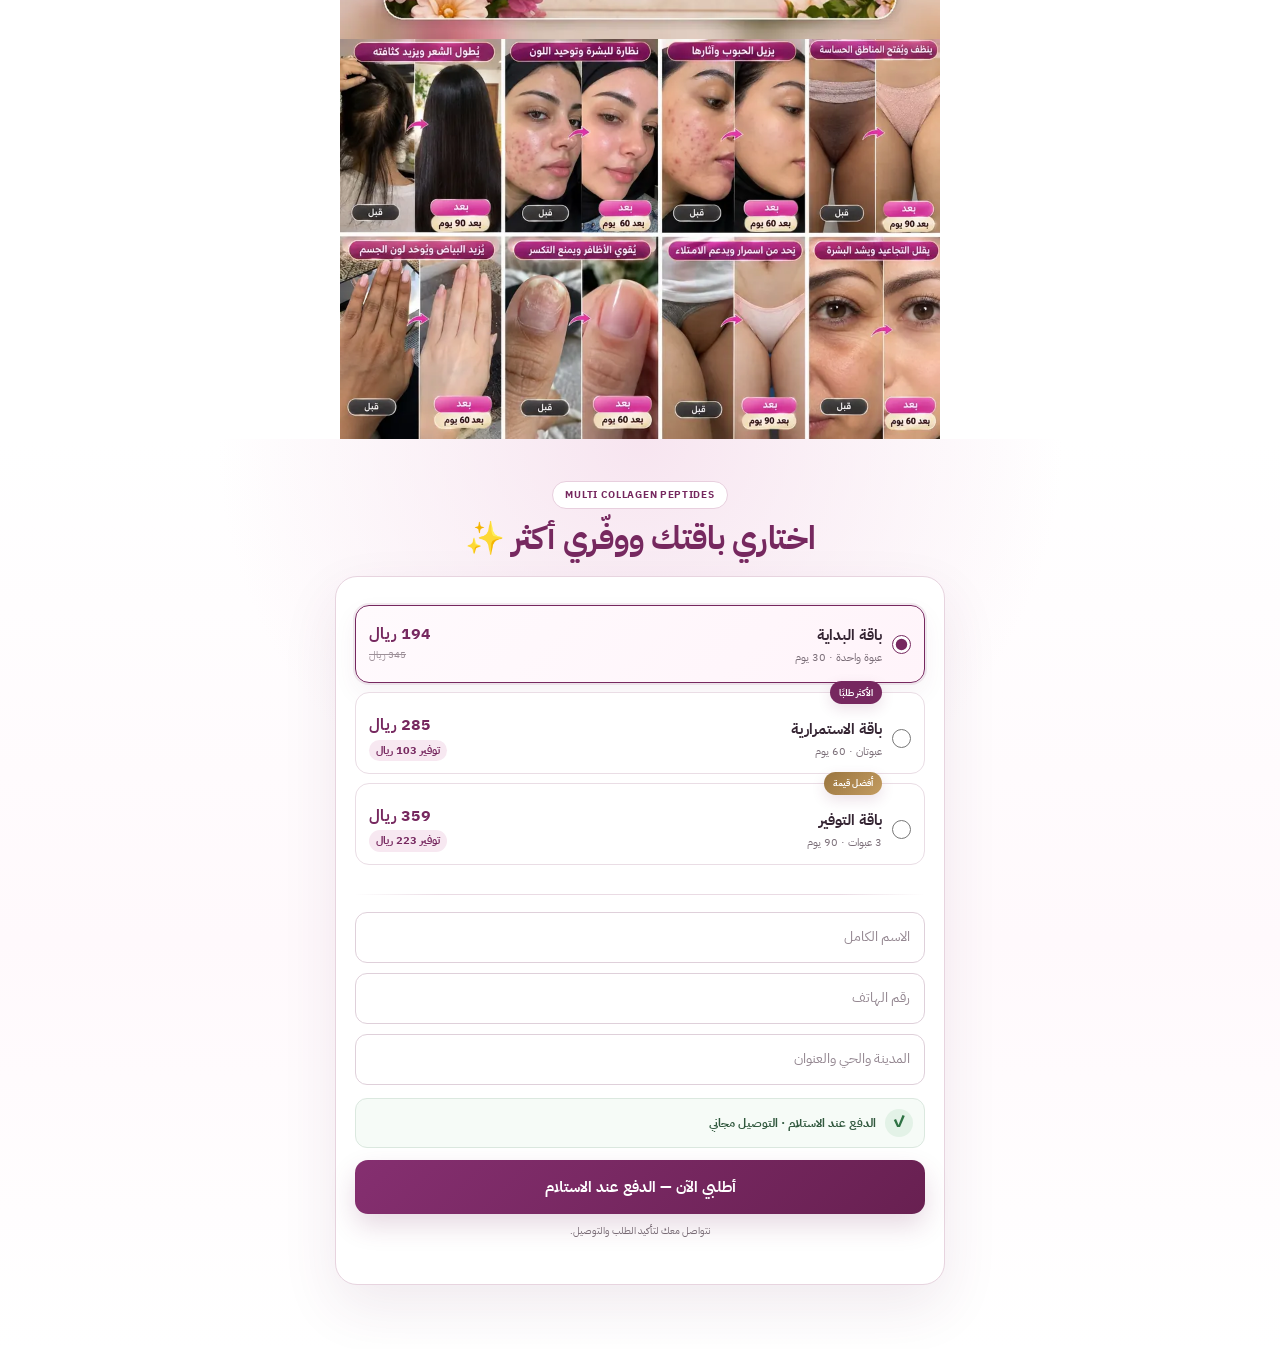
==== commit 3b986604: "Serve responsive WebP images and defer below-fold media" ====
--- a/index.html
+++ b/index.html
@@ -8,10 +8,10 @@
   <meta name="description" content="تعرّفي على تفاصيل Multi Collagen Peptides والباقات المتاحة، وقدّمي طلبك بخطوات واضحة مع الدفع عند الاستلام.">
   <link rel="preconnect" href="https://fonts.googleapis.com">
   <link rel="preconnect" href="https://fonts.gstatic.com" crossorigin>
-  <link rel="preload" as="image" href="/assets/hero-exact-upload.png?v=20261002-exact1" type="image/png" fetchpriority="high" decoding="async">
-  <link rel="preload" as="image" href="/assets/hero-hair-refined-20261003.png?v=20261003-refined1" type="image/png" fetchpriority="high" decoding="async">
+  <link rel="preload" as="image" href="/assets/hero-skin-480.webp?v=20261003-fast1" imagesrcset="/assets/hero-skin-480.webp?v=20261003-fast1 480w, /assets/hero-skin-800.webp?v=20261003-fast1 800w" imagesizes="(max-width:600px) 48vw, 390px" type="image/webp" fetchpriority="high">
+  <link rel="preload" as="image" href="/assets/hero-hair-480.webp?v=20261003-fast1" imagesrcset="/assets/hero-hair-480.webp?v=20261003-fast1 480w, /assets/hero-hair-800.webp?v=20261003-fast1 800w" imagesizes="(max-width:600px) 48vw, 390px" type="image/webp" fetchpriority="high">
   <link href="https://fonts.googleapis.com/css2?family=IBM+Plex+Sans+Arabic:wght@400;500;600;700&display=swap" rel="stylesheet">
-  <link rel="stylesheet" href="styles.css?v=20261003-refined-hero3">
+  <link rel="stylesheet" href="styles.css?v=20261003-fast1">
 </head>
 <body>
   <div class="top-proof" role="region" aria-label="مزايا الطلب">
@@ -41,7 +41,7 @@
       <a class="results-hero__visuals" href="#order" aria-label="شاهدي العناية بالبشرة والشعر ثم انتقلي إلى اختيار الباقة">
         <figure class="result-card result-card--skin">
           <div class="result-card__image">
-            <img width="941" height="1672" src="/assets/hero-exact-upload.png?v=20261002-exact1" alt="عرض بصري أنيق للعناية بالبشرة" fetchpriority="high" decoding="async">
+            <img width="941" height="1672" src="/assets/hero-skin-480.webp?v=20261003-fast1" srcset="/assets/hero-skin-480.webp?v=20261003-fast1 480w, /assets/hero-skin-800.webp?v=20261003-fast1 800w" sizes="(max-width:600px) 48vw, 390px" alt="عرض بصري أنيق للعناية بالبشرة" fetchpriority="high" decoding="async">
           </div>
           <figcaption>
             <span class="result-card__tag">البشرة</span>
@@ -52,7 +52,7 @@
 
         <figure class="result-card result-card--hair">
           <div class="result-card__image">
-            <img width="1152" height="2048" src="/assets/hero-hair-refined-20261003.png?v=20261003-refined1" alt="عرض بصري مطوّر للعناية بالشعر مع صور قبل وبعد" fetchpriority="high" decoding="async">
+            <img width="1152" height="2048" src="/assets/hero-hair-480.webp?v=20261003-fast1" srcset="/assets/hero-hair-480.webp?v=20261003-fast1 480w, /assets/hero-hair-800.webp?v=20261003-fast1 800w" sizes="(max-width:600px) 48vw, 390px" alt="عرض بصري مطوّر للعناية بالشعر مع صور قبل وبعد" fetchpriority="high" decoding="async">
           </div>
           <figcaption>
             <span class="result-card__tag">الشعر</span>
@@ -75,14 +75,14 @@
     </section>
 
     <section class="page-images" aria-label="صور صفحة المنتج">
-      <img width="941" height="1672" src="https://assets.youcan.shop/stores/beb4e8052920fe765a0e259c47b26b72df0d8d83/chatgpt-image-oct-1-2026-06-06-47-pm-FEIuqUXeb2hexOYhSBPUBPJLkVP.png" alt="صورة 2 من صفحة Multi Collagen Peptides" loading="lazy" decoding="async">
-      <img width="1536" height="1024" src="https://assets.youcan.shop/stores/beb4e8052920fe765a0e259c47b26b72df0d8d83/chatgpt-image-oct-1-2026-06-05-01-pm-3-FEIw3mS5nBwJJhHBhvhXJL53rr4.png" alt="صورة 3 من صفحة Multi Collagen Peptides" loading="lazy" decoding="async">
-      <img width="941" height="1672" src="/assets/hero-before-after-v2.webp?v=20261002-2" alt="صورة 4 من صفحة Multi Collagen Peptides" loading="lazy" decoding="async">
-      <img width="941" height="1672" src="https://assets.youcan.shop/stores/beb4e8052920fe765a0e259c47b26b72df0d8d83/chatgpt-image-oct-1-2026-06-05-55-pm-3-FEIuzOTz4FWo6PWoYXnutrss5I1.png" alt="صورة 4 من صفحة Multi Collagen Peptides" loading="lazy" decoding="async">
-      <img width="941" height="1672" src="https://assets.youcan.shop/stores/beb4e8052920fe765a0e259c47b26b72df0d8d83/chatgpt-image-oct-1-2026-06-05-54-pm-2-FEIvCXhtFiADQF31FWFQdxFZ0yR.png" alt="صورة 6 من صفحة Multi Collagen Peptides" loading="lazy" decoding="async">
-      <img width="941" height="1672" src="https://assets.youcan.shop/stores/beb4e8052920fe765a0e259c47b26b72df0d8d83/chatgpt-image-oct-1-2026-06-04-36-pm-1-FEIwFhqBw0smo9jNUuVq2lyexDx.png" alt="صورة 8 من صفحة Multi Collagen Peptides" loading="lazy" decoding="async">
-      <img width="941" height="1672" src="https://assets.youcan.shop/stores/beb4e8052920fe765a0e259c47b26b72df0d8d83/chatgpt-image-oct-1-2026-06-12-14-pm-6-FEIvjUcXYcqnuyIzFkOjSTVOA16.png" alt="صورة 9 من صفحة Multi Collagen Peptides" loading="lazy" decoding="async">
-      <img width="1536" height="1024" src="https://assets.youcan.shop/stores/beb4e8052920fe765a0e259c47b26b72df0d8d83/chatgpt-image-oct-1-2026-06-05-00-pm-2-FEIvqCckWr9kF1gccBZjSRz11g9.png" alt="صورة 10 من صفحة Multi Collagen Peptides" loading="lazy" decoding="async">
+      <img width="941" height="1672" src="/assets/page-01.webp?v=20261003-fast1" alt="صورة 2 من صفحة Multi Collagen Peptides" loading="lazy" decoding="async" fetchpriority="low">
+      <img width="1536" height="1024" src="/assets/page-02.webp?v=20261003-fast1" alt="صورة 3 من صفحة Multi Collagen Peptides" loading="lazy" decoding="async" fetchpriority="low">
+      <img width="941" height="1672" src="/assets/hero-before-after-v2.webp?v=20261002-2" alt="صورة 4 من صفحة Multi Collagen Peptides" loading="lazy" decoding="async" fetchpriority="low">
+      <img width="941" height="1672" src="/assets/page-03.webp?v=20261003-fast1" alt="صورة 4 من صفحة Multi Collagen Peptides" loading="lazy" decoding="async" fetchpriority="low">
+      <img width="941" height="1672" src="/assets/page-04.webp?v=20261003-fast1" alt="صورة 6 من صفحة Multi Collagen Peptides" loading="lazy" decoding="async" fetchpriority="low">
+      <img width="941" height="1672" src="/assets/page-05.webp?v=20261003-fast1" alt="صورة 8 من صفحة Multi Collagen Peptides" loading="lazy" decoding="async" fetchpriority="low">
+      <img width="941" height="1672" src="/assets/page-06.webp?v=20261003-fast1" alt="صورة 9 من صفحة Multi Collagen Peptides" loading="lazy" decoding="async" fetchpriority="low">
+      <img width="1536" height="1024" src="/assets/page-07.webp?v=20261003-fast1" alt="صورة 10 من صفحة Multi Collagen Peptides" loading="lazy" decoding="async" fetchpriority="low">
     </section>
 
 
--- a/styles.css
+++ b/styles.css
@@ -895,3 +895,92 @@
 @media(prefers-reduced-motion:reduce){
   .result-card,.result-card__image img,.results-hero__cta,.results-hero__cta::after{transition:none!important}
 }
+
+
+/* ===== Refined original hair creative · 2026-10-03 v3 ===== */
+.results-hero{
+  width:min(860px,100%);
+  padding-inline:22px;
+}
+.results-hero__visuals{
+  gap:16px;
+  align-items:stretch;
+}
+.result-card__image{
+  aspect-ratio:9/16;
+}
+.result-card--hair .result-card__image{
+  background:linear-gradient(180deg,#fff7fa 0,#fceef4 100%);
+}
+.result-card--hair .result-card__image::after{
+  display:none;
+}
+.result-card--hair .result-card__image img{
+  object-fit:contain;
+  object-position:50% 50%;
+  transform:none!important;
+}
+.results-hero__visuals:hover .result-card--hair .result-card__image img{
+  transform:none!important;
+}
+.result-card--skin .result-card__image img{
+  object-position:50% 0;
+}
+@media(max-width:600px){
+  .results-hero{
+    width:min(480px,100%);
+    padding:24px 12px 22px;
+  }
+  .results-hero__intro{
+    max-width:390px;
+    margin-bottom:17px;
+  }
+  .results-hero__visuals{
+    width:min(430px,100%);
+    margin:0 auto;
+    grid-template-columns:1fr;
+    gap:15px;
+  }
+  .result-card{
+    border-radius:22px;
+    box-shadow:0 18px 38px #4f17361a;
+  }
+  .result-card figcaption{
+    min-height:74px;
+    padding:10px 10px 11px;
+  }
+  .result-card__tag{
+    font-size:8px;
+  }
+  .result-card figcaption strong{
+    font-size:13px;
+  }
+  .result-card figcaption small{
+    max-width:320px;
+    font-size:9px;
+  }
+  .results-hero__proof{
+    width:min(430px,100%);
+    margin-inline:auto;
+    margin-top:13px;
+  }
+  .results-hero__cta{
+    width:min(430px,100%);
+    margin-top:11px;
+  }
+}
+@media(max-width:370px){
+  .results-hero{
+    padding-inline:8px;
+  }
+  .results-hero__visuals{
+    gap:12px;
+  }
+  .result-card{
+    border-radius:18px;
+  }
+  .result-card figcaption small{
+    display:block;
+    font-size:8px;
+  }
+}
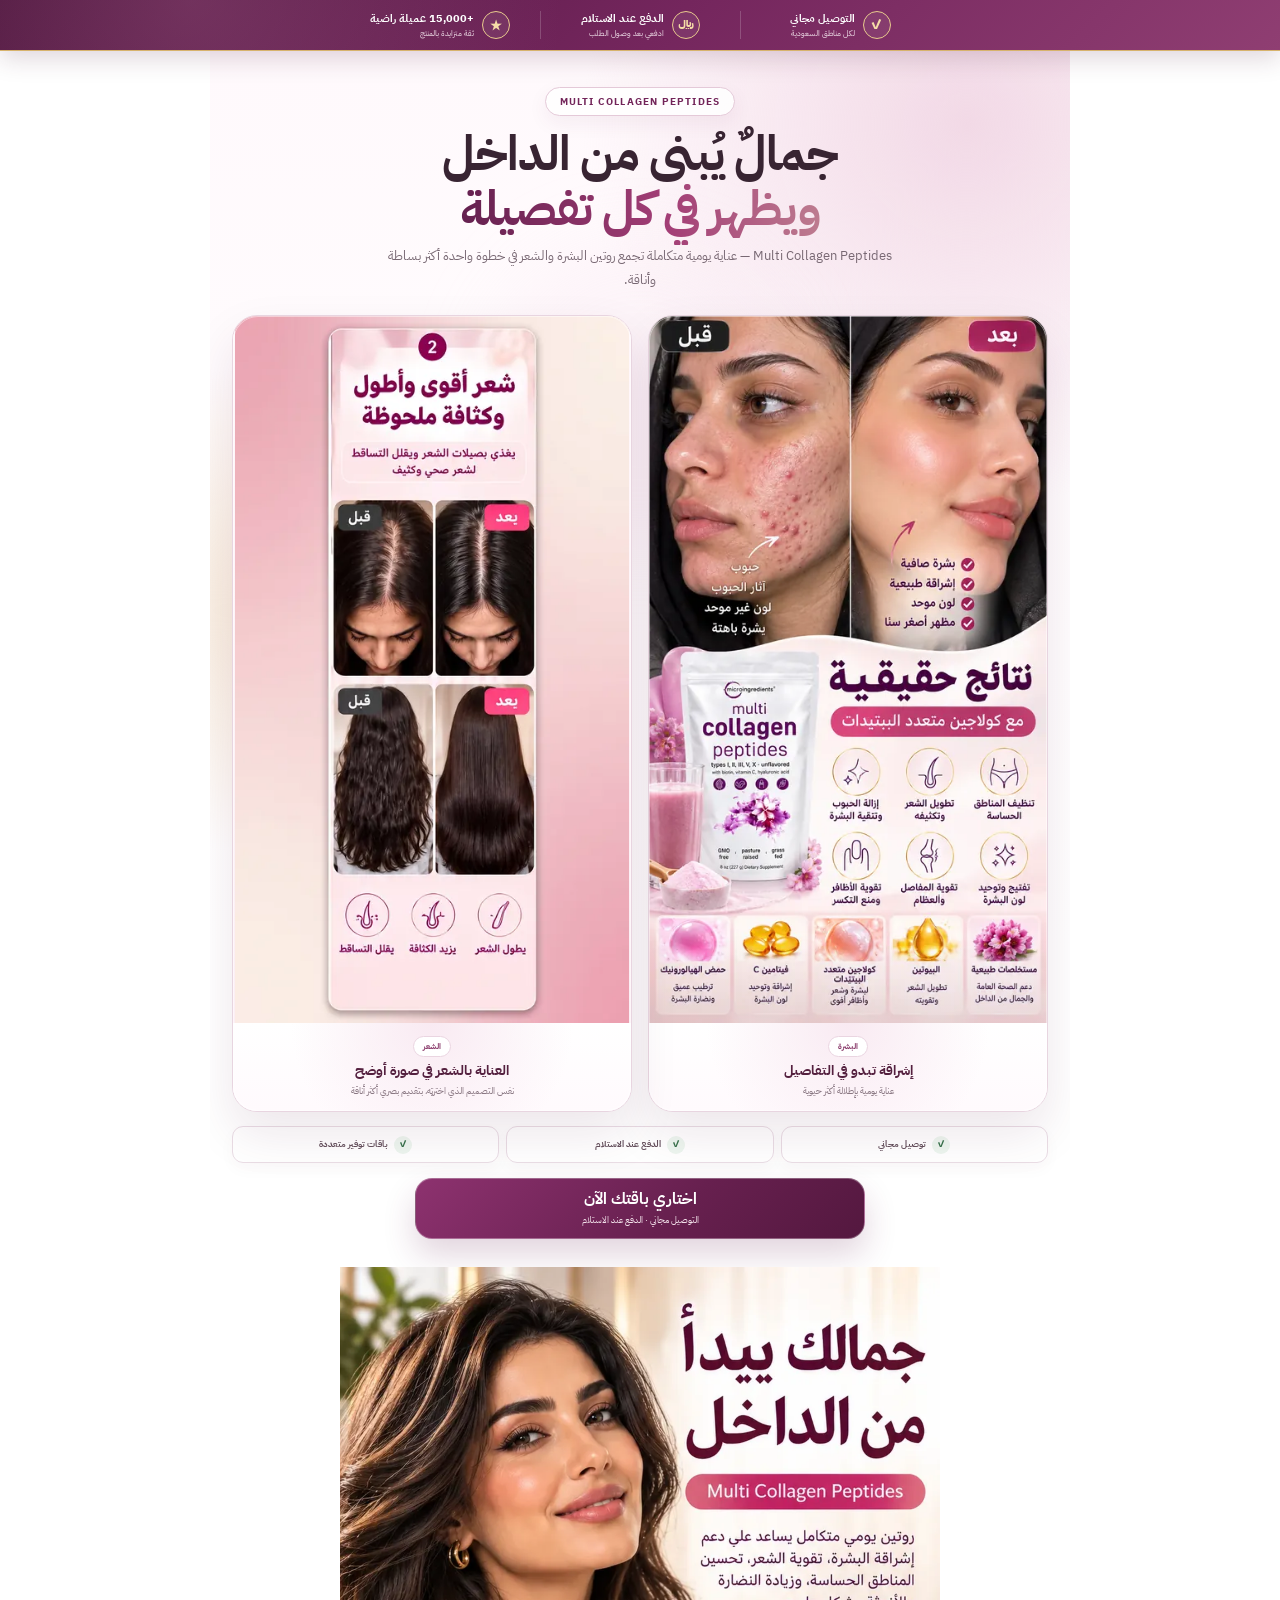
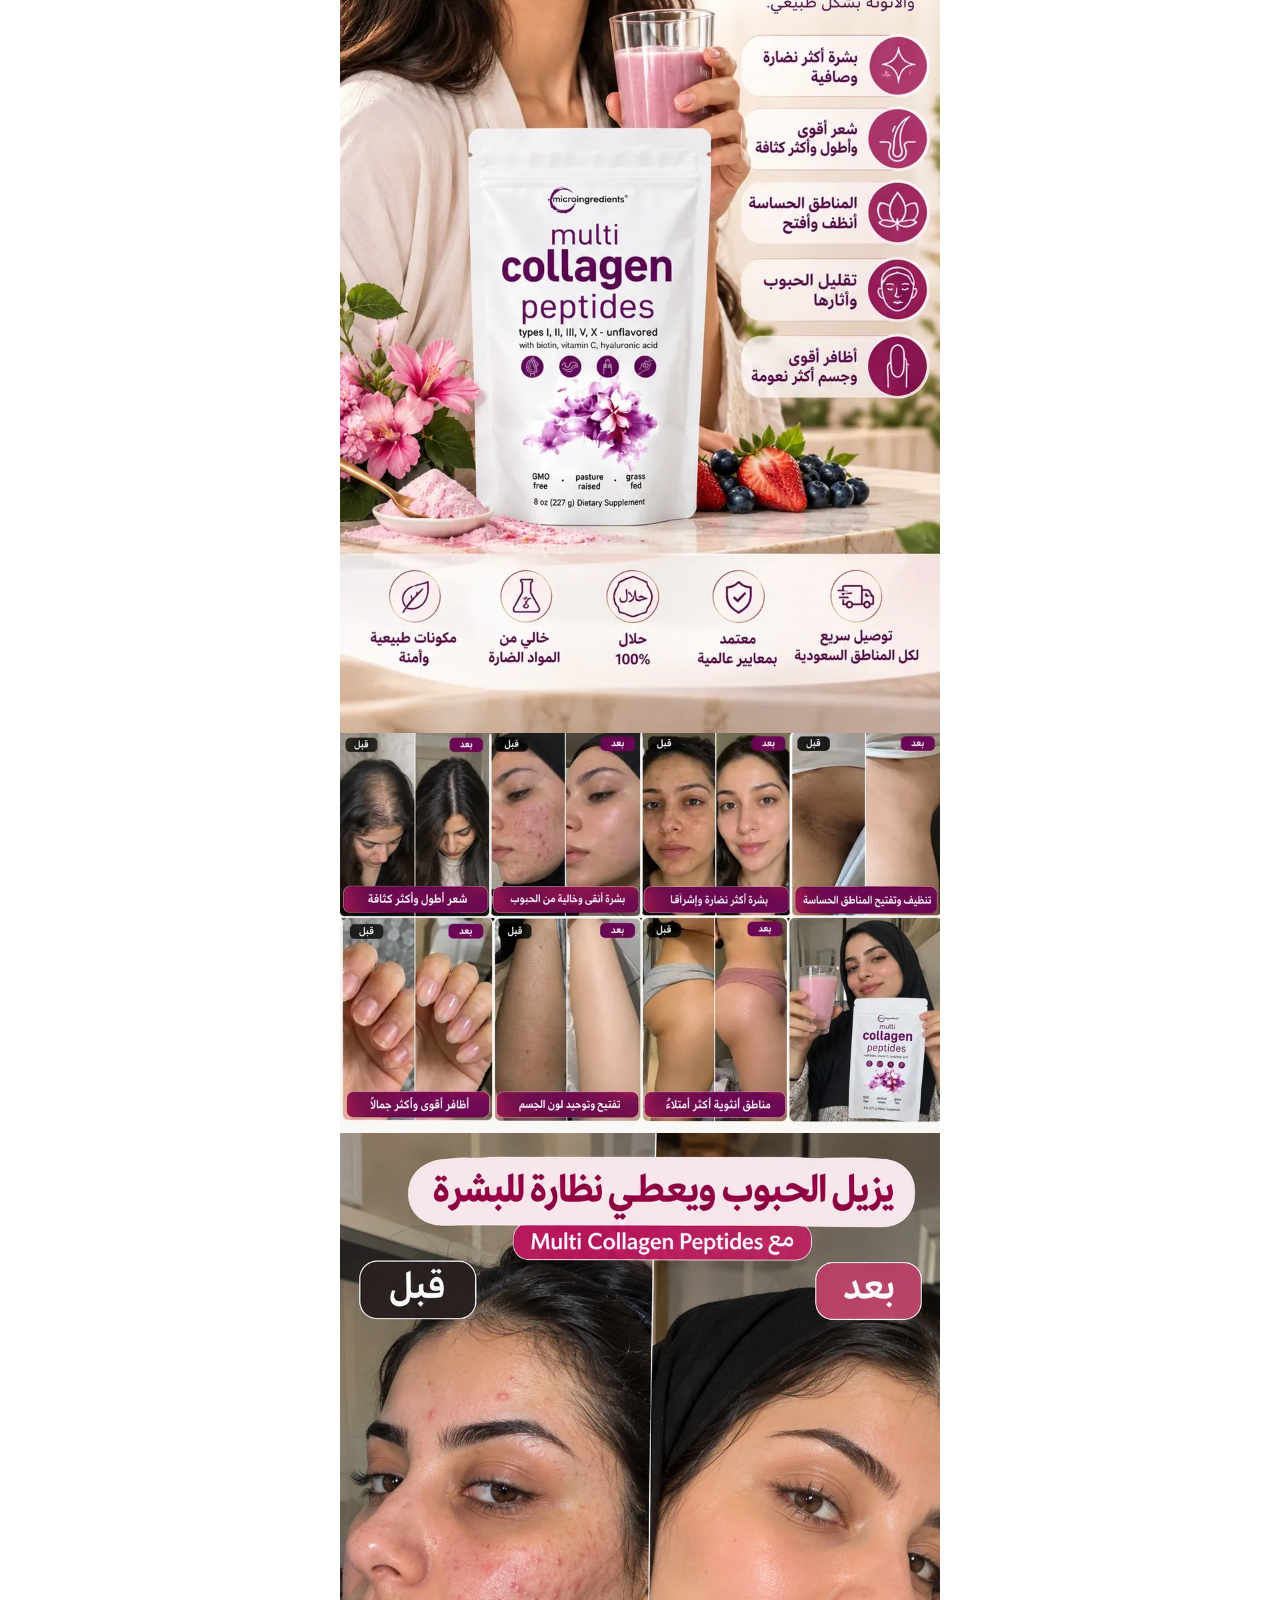
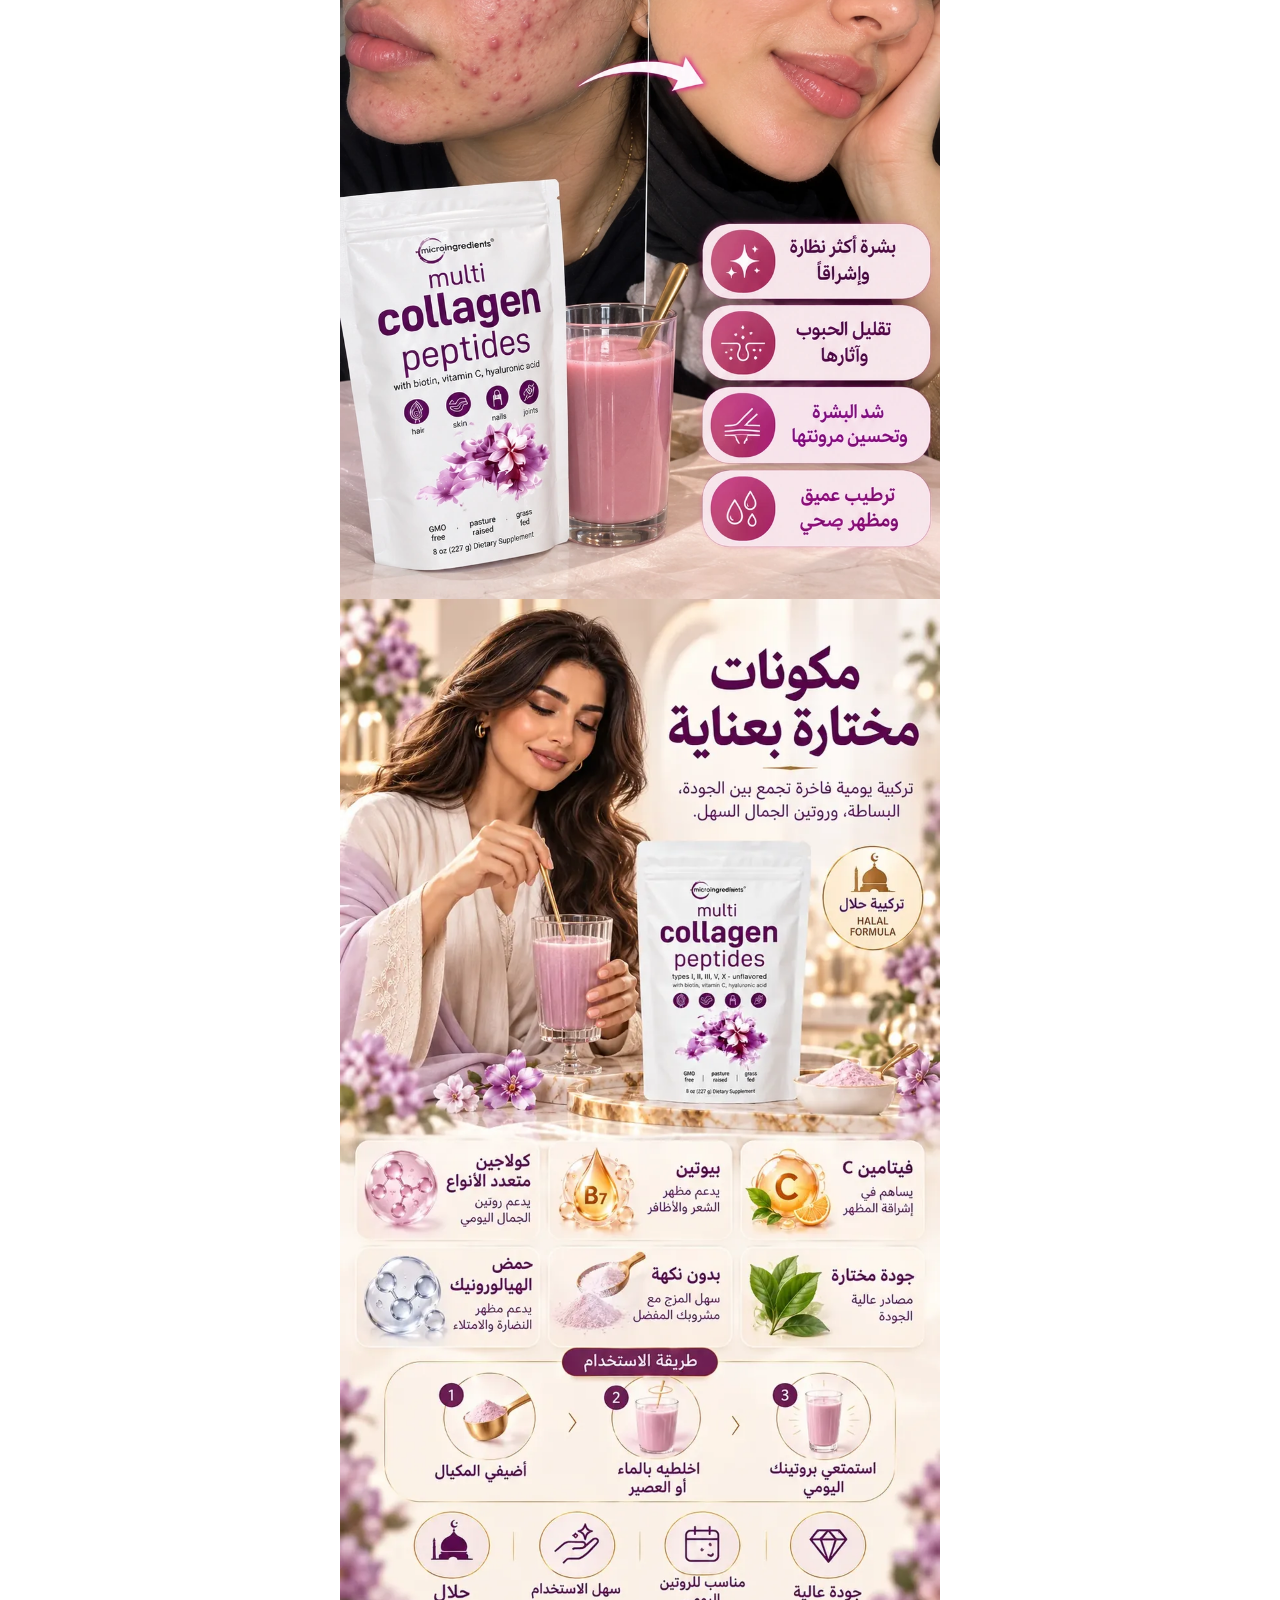
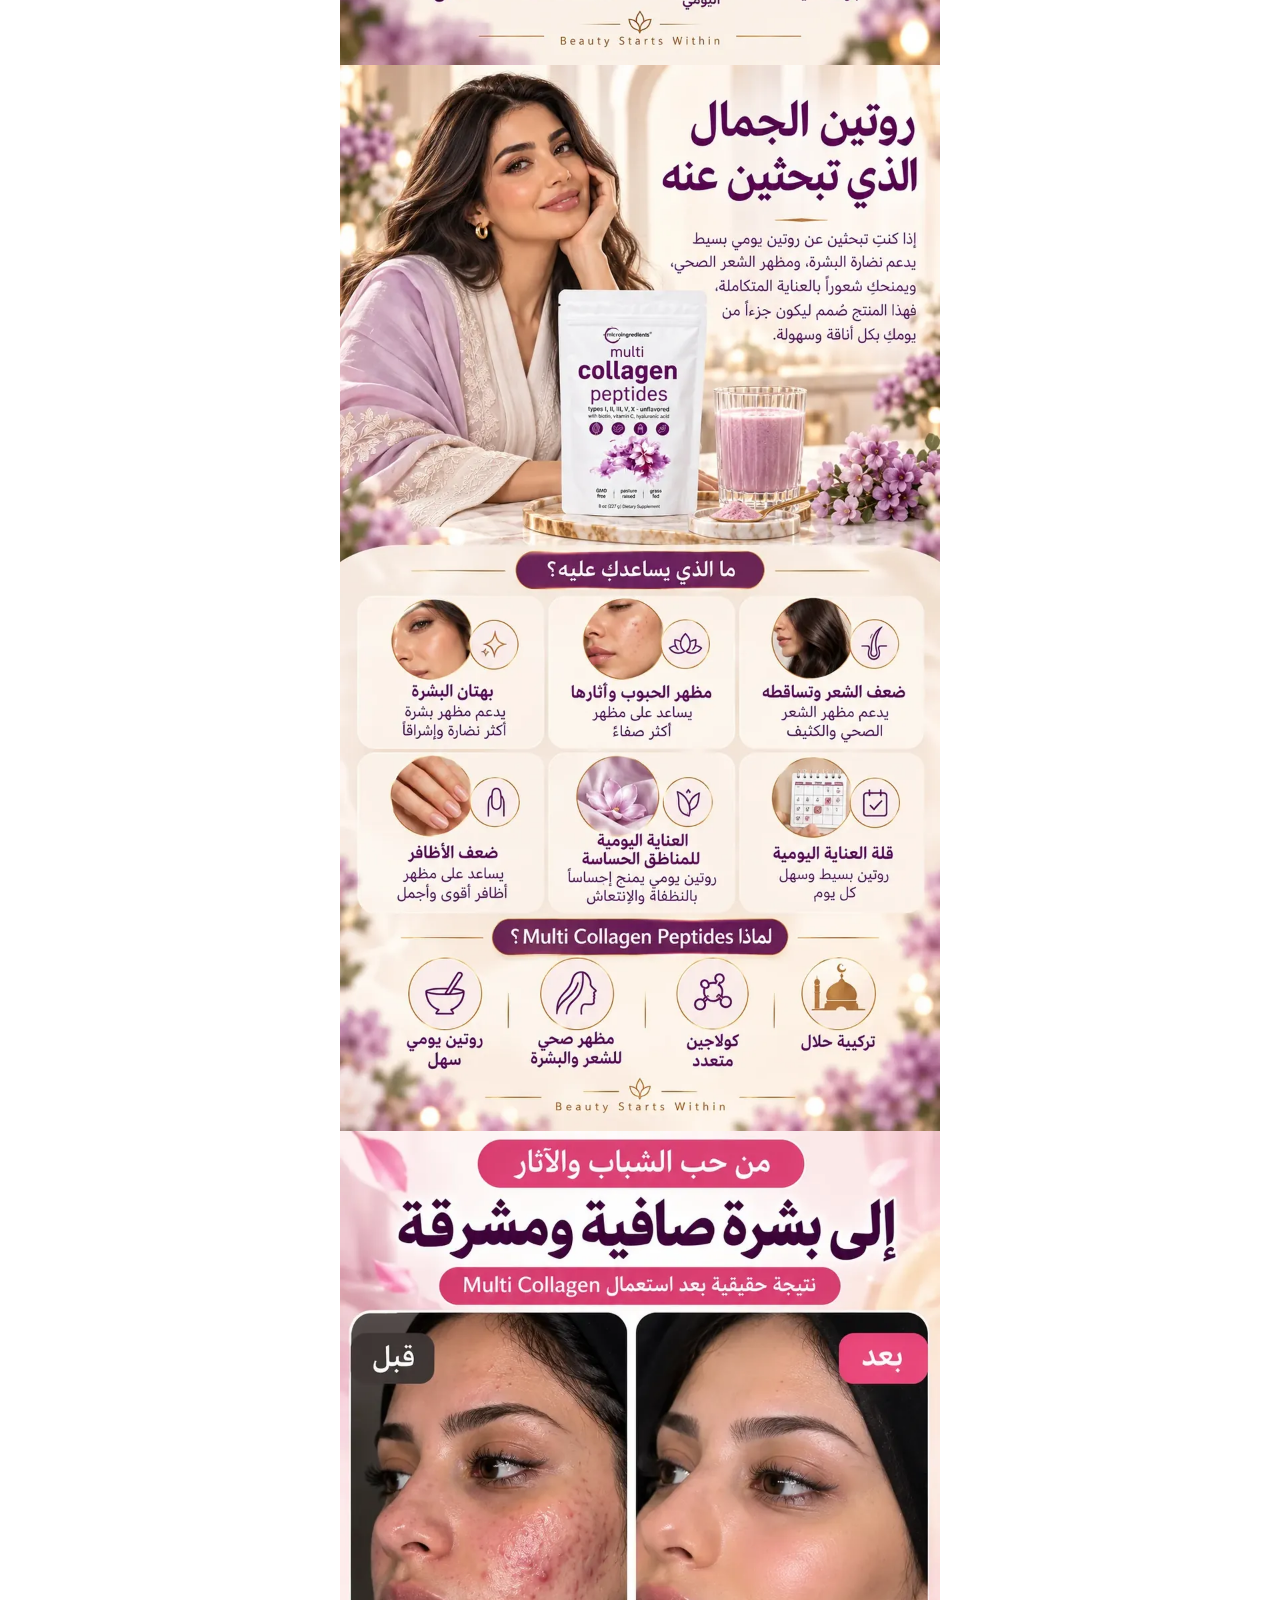
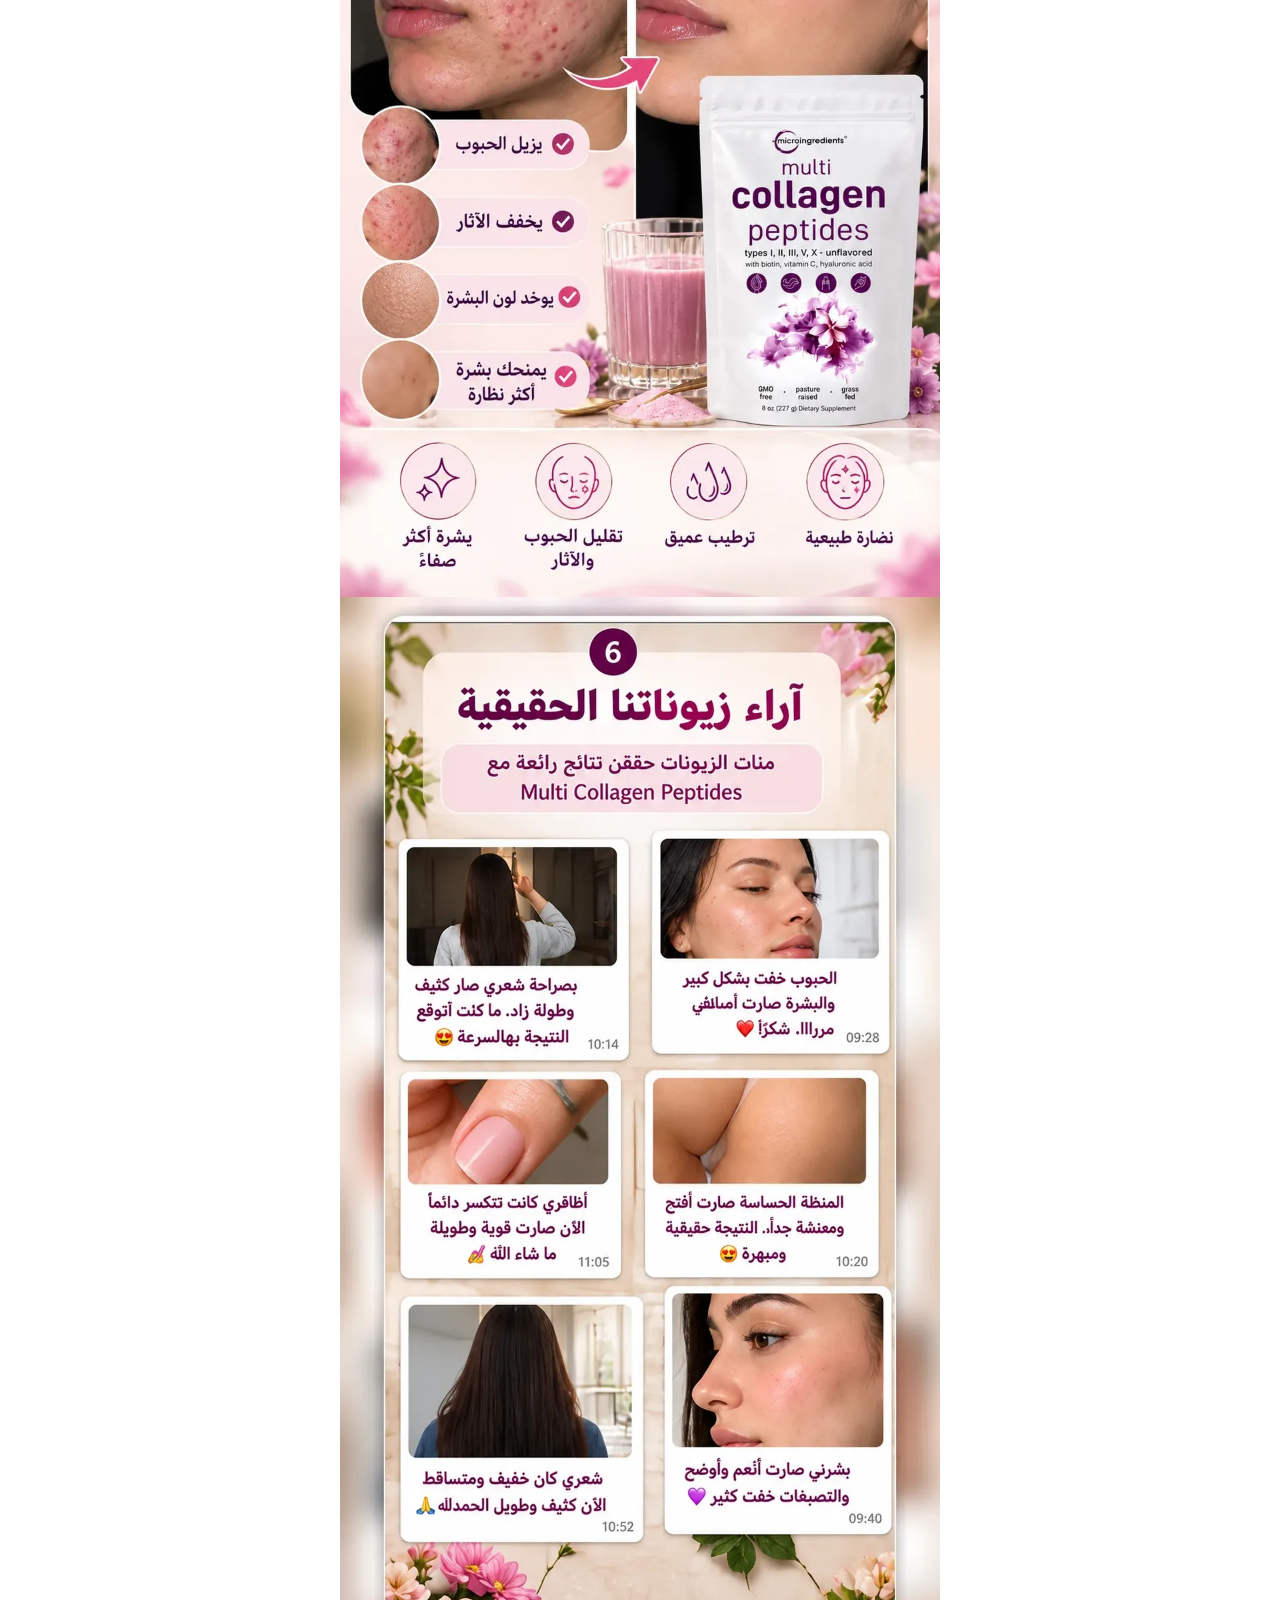
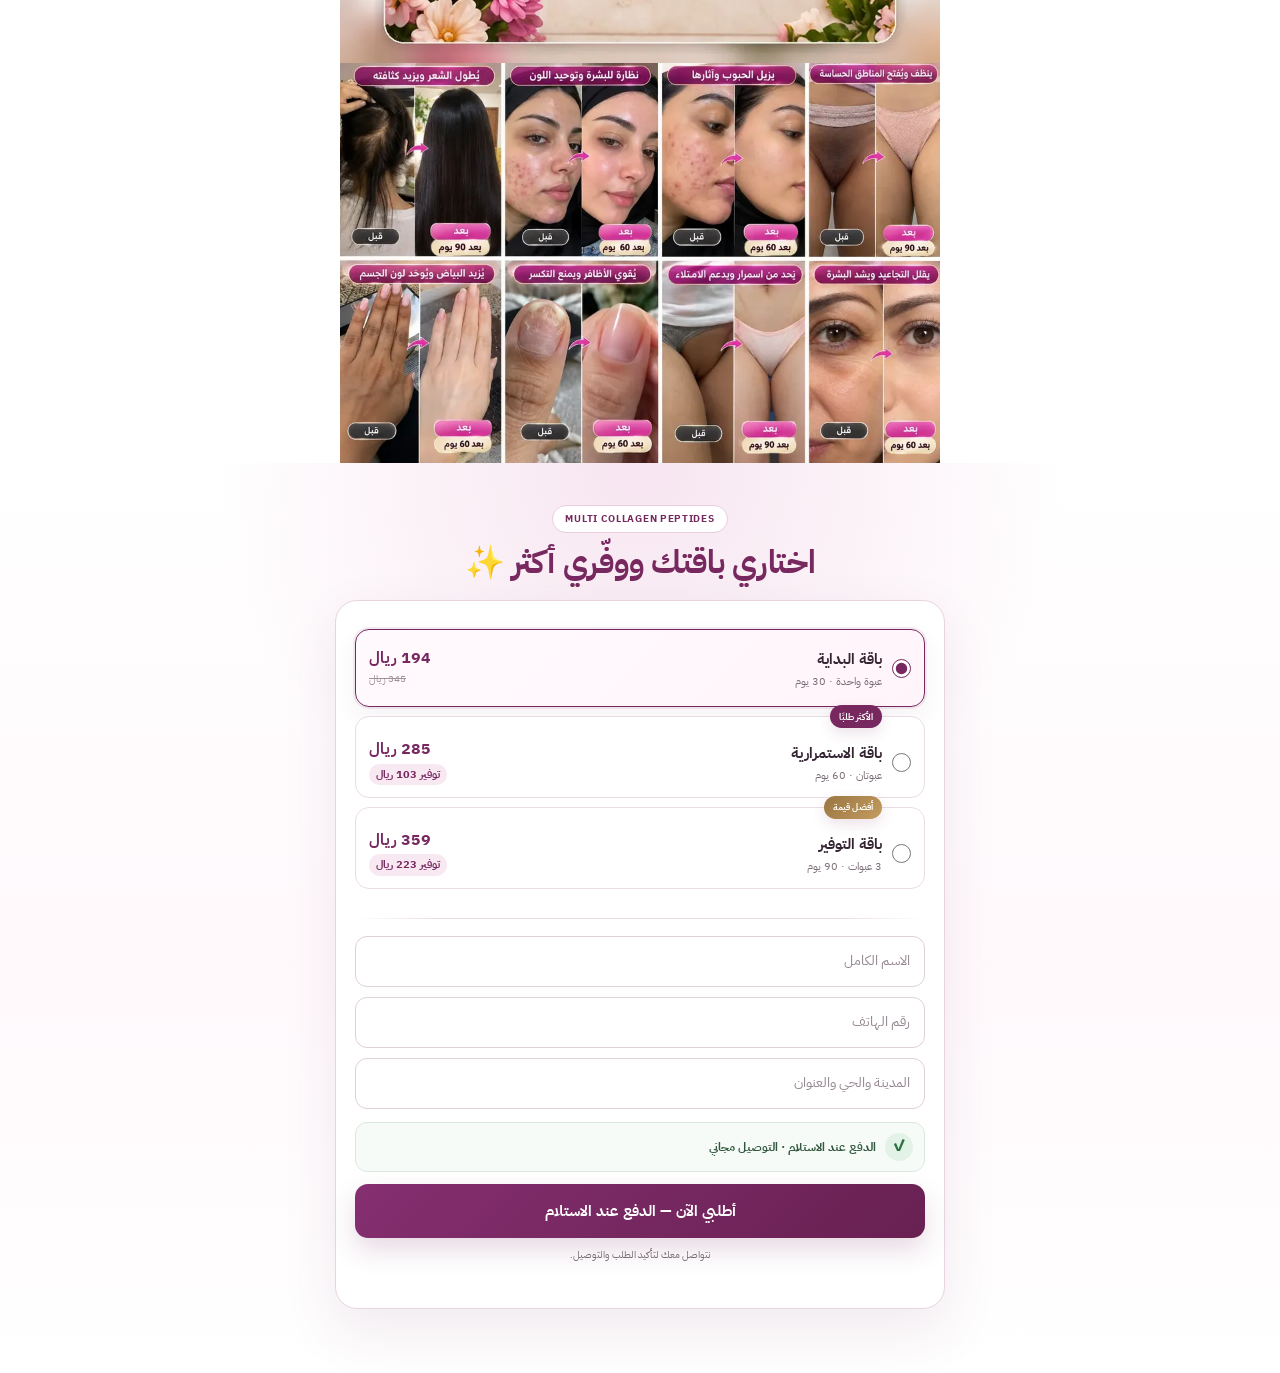
==== commit 79e9be33: "Upgrade hero headline and value proposition" ====
--- a/index.html
+++ b/index.html
@@ -4,14 +4,14 @@
   <meta charset="utf-8">
   <meta name="viewport" content="width=device-width, initial-scale=1">
   <meta name="theme-color" content="#fff">
-  <title>سر الإشراقة و الجمال من الداخل</title>
+  <title>جمالٌ يُبنى من الداخل | Multi Collagen Peptides</title>
   <meta name="description" content="تعرّفي على تفاصيل Multi Collagen Peptides والباقات المتاحة، وقدّمي طلبك بخطوات واضحة مع الدفع عند الاستلام.">
   <link rel="preconnect" href="https://fonts.googleapis.com">
   <link rel="preconnect" href="https://fonts.gstatic.com" crossorigin>
   <link rel="preload" as="image" href="/assets/hero-skin-480.webp?v=20261003-fast1" imagesrcset="/assets/hero-skin-480.webp?v=20261003-fast1 480w, /assets/hero-skin-800.webp?v=20261003-fast1 800w" imagesizes="(max-width:600px) 48vw, 390px" type="image/webp" fetchpriority="high">
   <link rel="preload" as="image" href="/assets/hero-hair-480.webp?v=20261003-fast1" imagesrcset="/assets/hero-hair-480.webp?v=20261003-fast1 480w, /assets/hero-hair-800.webp?v=20261003-fast1 800w" imagesizes="(max-width:600px) 48vw, 390px" type="image/webp" fetchpriority="high">
   <link href="https://fonts.googleapis.com/css2?family=IBM+Plex+Sans+Arabic:wght@400;500;600;700&display=swap" rel="stylesheet">
-  <link rel="stylesheet" href="styles.css?v=20261003-fast1">
+  <link rel="stylesheet" href="styles.css?v=20261003-columns2">
 </head>
 <body>
   <div class="top-proof" role="region" aria-label="مزايا الطلب">
@@ -34,8 +34,8 @@
     <section class="results-hero" aria-label="عناية متكاملة بالبشرة والشعر">
       <div class="results-hero__intro">
         <span class="results-hero__eyebrow">MULTI COLLAGEN PEPTIDES</span>
-        <h1>إطلالة متكاملة<br><em>للبشرة والشعر</em></h1>
-        <p>هوية بصرية واحدة تجمع العناية بالبشرة والشعر في تجربة أنيقة وواضحة من أول نظرة.</p>
+        <h1>جمالٌ يُبنى من الداخل<br><em>ويظهر في كل تفصيلة</em></h1>
+        <p>Multi Collagen Peptides — عناية يومية متكاملة تجمع روتين البشرة والشعر في خطوة واحدة أكثر بساطة وأناقة.</p>
       </div>
 
       <a class="results-hero__visuals" href="#order" aria-label="شاهدي العناية بالبشرة والشعر ثم انتقلي إلى اختيار الباقة">
--- a/styles.css
+++ b/styles.css
@@ -938,8 +938,8 @@
   .results-hero__visuals{
     width:min(430px,100%);
     margin:0 auto;
-    grid-template-columns:1fr;
-    gap:15px;
+    grid-template-columns:repeat(2,minmax(0,1fr));
+    gap:7px;
   }
   .result-card{
     border-radius:22px;
